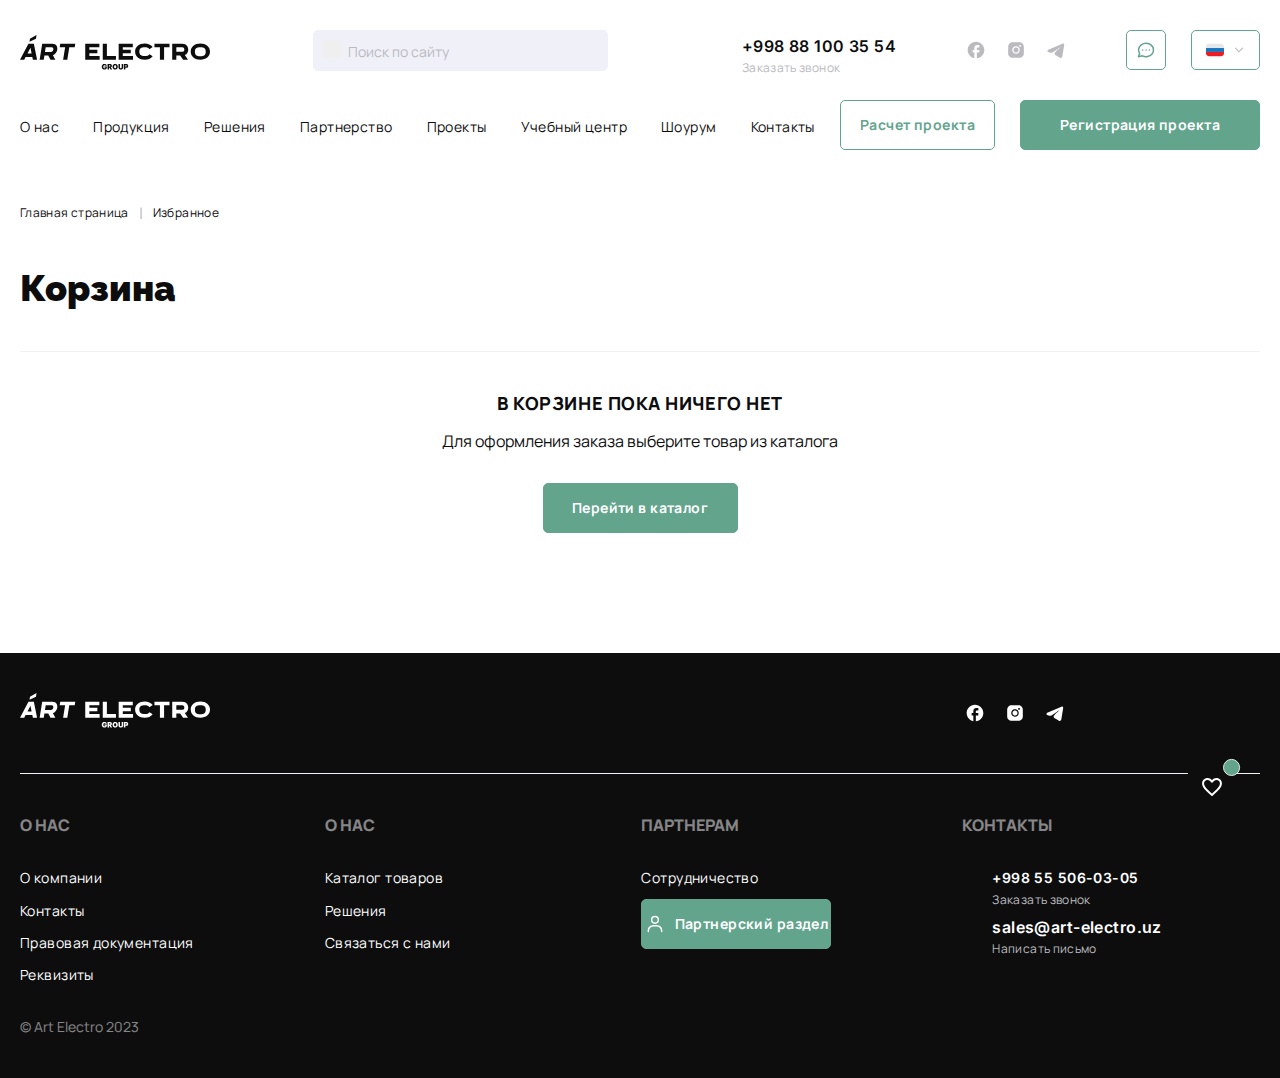
==== cart_clear.html @ 19723300 "build clear page" ====
<!DOCTYPE html>
<!-- saved from url=(0037)https://art-electro.uz/#home_category -->
<html lang="ru" class="bx-core bx-win bx-no-touch bx-no-retina bx-chrome"><head><meta http-equiv="Content-Type" content="text/html; charset=UTF-8">
	<meta name="description" content="Art Electro группа компаний основана в 2006 году специализирующихся на инженерной автоматизации и диспетчеризации коммерческих зданий и сооружений (BAS/BMS), а также оказывающих услуги в области поставки оборудования для умного дома +998 88 100 35 54 sales@art-electro.uz">
	<meta name="viewport" content="width=device-width, initial-scale=1.0, shrink-to-fit=no">
	<meta http-equiv="X-UA-Compatible" content="IE=edge">
	<link href="./page/intranet-common.min.css" type="text/css" rel="stylesheet">
	<link href="./page/page_2e0e6d9b449cc4a56c8468635d00d5cd_v1.css" type="text/css" rel="stylesheet">
	<link href="./page/template_6adb992133c23f56db26cefacac2a886_v1.css" type="text/css" data-template-style="true" rel="stylesheet">
	<script type="text/javascript" src="./page/protobuf.min.js"></script>
	<script type="text/javascript" src="./page/model.min.js"></script>
	<script type="text/javascript" src="./page/core_promise.min.js"></script>
	<script type="text/javascript" src="./page/rest.client.min.js"></script>
	<script type="text/javascript" src="./page/pull.client.min.js"></script>
	<link rel="stylesheet" href="./page/style.css">
	<link rel="stylesheet" href="./page/solutions_page.css">
	<link rel="stylesheet" href="./page/architects.css">
	<link rel="stylesheet" href="./css/nouislider.css">
	<link rel="stylesheet" href="./css/style.css">
	<title>Автоматизация и диспетчеризация инженерных систем в Ташкенте </title>
	<meta name="description" content="Art Electro группа компаний основана в 2006 году специализирующихся на инженерной автоматизации и диспетчеризации коммерческих зданий и сооружений (BAS/BMS), а также оказывающих услуги в области поставки оборудования для умного дома +998 88 100 35 54 sales@art-electro.uz">
	<script src="./page/jquery-1.12.4.min.js"></script>
	</head>
	<body>
		<div class="mu_content">
			<header class="header">
				<div class="container">
					<div class="header_top flex">
						<div class="header_logo">
							<a href="https://art-electro.uz/">
							<img width="190" alt="logo.png" src="./page/Logo.svg" height="35" title="logo.png">                    </a>
						</div>
						<div class="header_search">
							<div class="search-form">
								<form action="https://art-electro.uz/search/index.php">
									<input type="text" name="q" value="" size="15" placeholder="Поиск по сайту"><input name="s" type="submit" value="">
								</form>
							</div>
						</div>
						<div class="header_info flex">
							<div class="phone_block">
								<a href="tel:+998 88 100 35 54">+998 88 100 35 54</a>
								<div class="openpopup" data-id="consult">Заказать звонок</div>
							</div>
							<div class="social flex">
								<a href="https://www.facebook.com/profile.php?id=100086278223429&amp;mibextid=LQQJ4d" target="_blank">
									<svg xmlns="http://www.w3.org/2000/svg" width="20" height="20" viewBox="0 0 20 20" fill="none"><path d="M18.3333 9.99984C18.3333 5.39984 14.6 1.6665 9.99996 1.6665C5.39996 1.6665 1.66663 5.39984 1.66663 9.99984C1.66663 14.0332 4.53329 17.3915 8.33329 18.1665V12.4998H6.66663V9.99984H8.33329V7.9165C8.33329 6.30817 9.64163 4.99984 11.25 4.99984H13.3333V7.49984H11.6666C11.2083 7.49984 10.8333 7.87484 10.8333 8.33317V9.99984H13.3333V12.4998H10.8333V18.2915C15.0416 17.8748 18.3333 14.3248 18.3333 9.99984Z" fill="#BABABF"></path></svg>
								</a>
								<a href="https://instagram.com/artelectrogroup?igshid=MzRlODBiNWFlZA==" target="_blank">
									<svg xmlns="http://www.w3.org/2000/svg" width="20" height="20" viewBox="0 0 20 20" fill="none"><path d="M12.5 10C12.5 10.4945 12.3534 10.9778 12.0787 11.3889C11.804 11.8 11.4135 12.1205 10.9567 12.3097C10.4999 12.4989 9.99723 12.5484 9.51227 12.452C9.02732 12.3555 8.58186 12.1174 8.23223 11.7678C7.8826 11.4181 7.6445 10.9727 7.54804 10.4877C7.45157 10.0028 7.50108 9.50011 7.6903 9.04329C7.87952 8.58648 8.19995 8.19603 8.61107 7.92133C9.0222 7.64662 9.50555 7.5 10 7.5C10.6624 7.50206 11.2971 7.76611 11.7655 8.23451C12.2339 8.7029 12.4979 9.33759 12.5 10V10ZM17.8125 6.5625V13.4375C17.8125 14.5978 17.3516 15.7106 16.5311 16.5311C15.7106 17.3516 14.5978 17.8125 13.4375 17.8125H6.5625C5.40218 17.8125 4.28938 17.3516 3.46891 16.5311C2.64844 15.7106 2.1875 14.5978 2.1875 13.4375V6.5625C2.1875 5.40218 2.64844 4.28938 3.46891 3.46891C4.28938 2.64844 5.40218 2.1875 6.5625 2.1875H13.4375C14.5978 2.1875 15.7106 2.64844 16.5311 3.46891C17.3516 4.28938 17.8125 5.40218 17.8125 6.5625V6.5625ZM13.75 10C13.75 9.25832 13.5301 8.5333 13.118 7.91661C12.706 7.29993 12.1203 6.81928 11.4351 6.53545C10.7498 6.25162 9.99584 6.17736 9.26841 6.32206C8.54098 6.46675 7.8728 6.8239 7.34835 7.34835C6.8239 7.8728 6.46675 8.54098 6.32206 9.26841C6.17736 9.99584 6.25162 10.7498 6.53545 11.4351C6.81928 12.1203 7.29993 12.706 7.91661 13.118C8.5333 13.5301 9.25832 13.75 10 13.75C10.9946 13.75 11.9484 13.3549 12.6517 12.6517C13.3549 11.9484 13.75 10.9946 13.75 10ZM15 5.9375C15 5.75208 14.945 5.57082 14.842 5.41665C14.739 5.26248 14.5926 5.14232 14.4213 5.07136C14.25 5.00041 14.0615 4.98184 13.8796 5.01801C13.6977 5.05419 13.5307 5.14348 13.3996 5.27459C13.2685 5.4057 13.1792 5.57275 13.143 5.7546C13.1068 5.93646 13.1254 6.12496 13.1964 6.29627C13.2673 6.46757 13.3875 6.61399 13.5417 6.717C13.6958 6.82002 13.8771 6.875 14.0625 6.875C14.3111 6.875 14.5496 6.77623 14.7254 6.60041C14.9012 6.4246 15 6.18614 15 5.9375Z" fill="#BABABF"></path></svg>
								</a>
								<a href="https://t.me/ARTELECTROUZ" target="_blank">
									<svg xmlns="http://www.w3.org/2000/svg" width="20" height="20" viewBox="0 0 20 20" fill="none"><g clip-path="url(#clip0_1100_717)"><path fill-rule="evenodd" clip-rule="evenodd" d="M16.4809 3.69164C16.6868 3.60496 16.9122 3.57507 17.1336 3.60507C17.355 3.63507 17.5643 3.72386 17.7398 3.86221C17.9152 4.00056 18.0504 4.1834 18.1312 4.39171C18.212 4.60001 18.2355 4.82617 18.1992 5.04664L16.3092 16.5108C16.1259 17.6166 14.9125 18.2508 13.8984 17.7C13.05 17.2391 11.79 16.5291 10.6567 15.7883C10.09 15.4175 8.3542 14.23 8.56754 13.385C8.75087 12.6625 11.6675 9.94747 13.3342 8.3333C13.9884 7.69914 13.69 7.3333 12.9175 7.91664C10.9984 9.36497 7.9192 11.5675 6.90087 12.1875C6.00254 12.7341 5.5342 12.8275 4.9742 12.7341C3.95254 12.5641 3.00504 12.3008 2.2317 11.98C1.1867 11.5466 1.23754 10.11 2.23087 9.69164L16.4809 3.69164V3.69164Z" fill="#BABABF"></path></g><defs><clippath id="clip0_1100_717"><rect width="20" height="20" fill="white"></rect></clippath></defs></svg>
								</a>
							</div>
							<div class="header_message">
								<img src="./page/chat.svg" alt="">
								<div class="message_selected">
									<a href="https://art-electro.uz/%D0%9D%D0%B0%D0%BF%D0%B8%D1%81%D0%B0%D1%82%D1%8C" class="item">Написать в чат-бот</a>
									<a href="mailto:sales@art-electro.uz" class="item">Написать на почту</a>
									<a href="https://art-electro.uz/" class="item openpopup" data-id="consult">Отправить запрос</a>
								</div>
							</div>
							<div class="language_block">
								<div class="language_selected flex">
									<img src="./page/ru.svg" alt="" class="flag">                            <div class="arr">
										<img src="./page/lang_arr.svg" alt="">
									</div>
									<div class="language_choice">
										<a href="https://art-electro.uz/" class="item flex">
											<img src="./page/ru.svg" alt="" class="">
											RU
										</a>
										<a href="https://art-electro.uz/uz/" class="item flex">
											<img src="./page/uz.svg" alt="" class="">
											UZ
										</a>
										<a href="https://art-electro.uz/en/" class="item flex">
											<img src="./page/eu.svg" alt="" class="">
											EU
										</a>
									</div>
								</div>
							</div>
							<div class="burger flex">
								<span></span>
								<span></span>
								<span></span>
							</div>
						</div>
					</div>
					<div class="header_bottom flex">
						<nav>
							<ul class="flex">
								<li class="child"><a href="https://art-electro.uz/o-nas/" class="root-item">О нас</a>
									<ul class="sub_manu">
										<li><a href="https://art-electro.uz/o-nas/#xistory">История компании</a></li>
										<li><a href="https://art-electro.uz/documentation/">Реквизиты</a></li>
										<li><a href="https://art-electro.uz/novosti/">Новости</a></li>
										<li><a href="https://art-electro.uz/vakansii/">Карьера</a></li>
									</ul>
								</li>
								<li><a href="https://art-electro.uz/#home_category" class="root-item">Продукция</a></li>
								<li class="child"><a href="https://art-electro.uz/solutions/" class="root-item">Решения</a>
								<ul class="sub_manu">
									<li><a href="https://art-electro.uz/slabye-toki/">Слабые токи</a></li>
									<li><a href="https://art-electro.uz/elektrosnabzhenie/">Электроснабжение</a></li>
									<li><a href="https://art-electro.uz/otoplenie/">Отопление, вентиляция и кондиционирование</a></li>
									<li><a href="https://art-electro.uz/multimedia/">Мультимедиа</a></li>
									<li><a href="https://art-electro.uz/avtomatizatsiya/">Автоматизация</a></li>
									<li class="item-selected"><a href="https://art-electro.uz/">Беспроводные решения</a></li>
								</ul>
							</li>	
							<li class="child"><a href="https://art-electro.uz/partnership/" class="root-item">Партнерство</a>
								<ul class="sub_manu">
									<li><a href="https://art-electro.uz/arkhitektoram-i-dizayneram/">Архитекторам и дизайнерам</a></li>
									<li><a href="https://art-electro.uz/dileram/">Дилерам</a></li>
									<li><a href="https://art-electro.uz/integratoram-i-installyatoram/">Интеграторам и инсталляторам</a></li>
									<li class="item-selected"><a href="https://art-electro.uz/">Личный кабинет</a></li>
									<li><a href="https://art-electro.uz/#open_popup">Отправить запрос</a></li>
								</ul>
							</li>	
							<li class="child"><a href="https://art-electro.uz/obekty-art-electro/" class="root-item">Проекты</a>
								<ul class="sub_manu">
									<li><a href="https://art-electro.uz/obekty-art-electro/">Портфолио</a></li>
								</ul>
							</li>
							<li><a href="https://art-electro.uz/uchebnyy-tsentr/" class="root-item">Учебный центр</a></li>
							<li><a href="https://art-electro.uz/" class="root-item">Шоурум</a></li>
							<li><a href="https://art-electro.uz/kontakty/" class="root-item">Контакты</a></li>
						</ul>
						<div class="menu-clear-left"></div>
					</nav>
					<div class="header_btn_block flex">
						<div class="item">
							<a href="" class="btn nobac btn__width">
								<span>Расчет проекта</span>
							</a>
						</div>
						<div class="item">
							<a href="https://art-electro.uz/" class="btn openpopup" data-id="popup_project">
								<span>Регистрация проекта</span>
							</a>
						</div>
					</div>
				</div>
			</div>
    </header>
		<section class="breadcrumbs">
			<div class="container breadcrumbs__container">
				<div class="breadcrumbs__block">
					<ul class="breadcrumbs__list">
						<li class="breadcrumbs__item">
							<a href="#" class="breadcrumbs__link">Главная страница</a>
						</li>
						<li class="breadcrumbs__item">
							<a href="#" class="breadcrumbs__link">Избранное</a>
						</li>
					</ul>
				</div>
			</div>
		</section>
    <div class="mobile_nav"></div>
		<div class="home_category catalog_subsection" id="home_category">
			<div class="container">
				<div class="catalog_subsection__flex">
					<div class="catalog_subsection__flex_left">
						<h2>Корзина</h2>
					</div>
				</div>
				<div class="home_wrapper home_category__wrapper flex">
					<div class="home_category_row home_category_one flex start">
						<div class="home_category__clear">
							<h3 class="home_category__clear_head">В корзине пока ничего нет</h3>
							<p class="home_category__clear_desc">Для оформления заказа выберите товар из каталога</p>
							<a href="#" class="btn home_category__clear_button">
								<span>Перейти в каталог</span>
							</a>
						</div>
					</div>
				</div>
			</div>
		</div>
		<footer class="footer">
			<div class="container">
				<div class="footer_top flex">
					<a href="https://art-electro.uz/" class="footer_logo">
						<img width="190" alt="footer_logo.png" src="./page/footer_logo.svg" height="35" title="footer_logo.png">					</a>
						<div class="footer_social">
							<div class="social flex">
								<a href="https://www.facebook.com/profile.php?id=100086278223429&amp;mibextid=LQQJ4d" target="_blank">
									<svg xmlns="http://www.w3.org/2000/svg" width="20" height="20" viewBox="0 0 20 20" fill="none"><path d="M18.3333 9.99984C18.3333 5.39984 14.6 1.6665 9.99996 1.6665C5.39996 1.6665 1.66663 5.39984 1.66663 9.99984C1.66663 14.0332 4.53329 17.3915 8.33329 18.1665V12.4998H6.66663V9.99984H8.33329V7.9165C8.33329 6.30817 9.64163 4.99984 11.25 4.99984H13.3333V7.49984H11.6666C11.2083 7.49984 10.8333 7.87484 10.8333 8.33317V9.99984H13.3333V12.4998H10.8333V18.2915C15.0416 17.8748 18.3333 14.3248 18.3333 9.99984Z" fill="#BABABF"></path></svg>
								</a>
								<a href="https://instagram.com/artelectrogroup?igshid=MzRlODBiNWFlZA==" target="_blank">
									<svg xmlns="http://www.w3.org/2000/svg" width="20" height="20" viewBox="0 0 20 20" fill="none"><path d="M12.5 10C12.5 10.4945 12.3534 10.9778 12.0787 11.3889C11.804 11.8 11.4135 12.1205 10.9567 12.3097C10.4999 12.4989 9.99723 12.5484 9.51227 12.452C9.02732 12.3555 8.58186 12.1174 8.23223 11.7678C7.8826 11.4181 7.6445 10.9727 7.54804 10.4877C7.45157 10.0028 7.50108 9.50011 7.6903 9.04329C7.87952 8.58648 8.19995 8.19603 8.61107 7.92133C9.0222 7.64662 9.50555 7.5 10 7.5C10.6624 7.50206 11.2971 7.76611 11.7655 8.23451C12.2339 8.7029 12.4979 9.33759 12.5 10V10ZM17.8125 6.5625V13.4375C17.8125 14.5978 17.3516 15.7106 16.5311 16.5311C15.7106 17.3516 14.5978 17.8125 13.4375 17.8125H6.5625C5.40218 17.8125 4.28938 17.3516 3.46891 16.5311C2.64844 15.7106 2.1875 14.5978 2.1875 13.4375V6.5625C2.1875 5.40218 2.64844 4.28938 3.46891 3.46891C4.28938 2.64844 5.40218 2.1875 6.5625 2.1875H13.4375C14.5978 2.1875 15.7106 2.64844 16.5311 3.46891C17.3516 4.28938 17.8125 5.40218 17.8125 6.5625V6.5625ZM13.75 10C13.75 9.25832 13.5301 8.5333 13.118 7.91661C12.706 7.29993 12.1203 6.81928 11.4351 6.53545C10.7498 6.25162 9.99584 6.17736 9.26841 6.32206C8.54098 6.46675 7.8728 6.8239 7.34835 7.34835C6.8239 7.8728 6.46675 8.54098 6.32206 9.26841C6.17736 9.99584 6.25162 10.7498 6.53545 11.4351C6.81928 12.1203 7.29993 12.706 7.91661 13.118C8.5333 13.5301 9.25832 13.75 10 13.75C10.9946 13.75 11.9484 13.3549 12.6517 12.6517C13.3549 11.9484 13.75 10.9946 13.75 10ZM15 5.9375C15 5.75208 14.945 5.57082 14.842 5.41665C14.739 5.26248 14.5926 5.14232 14.4213 5.07136C14.25 5.00041 14.0615 4.98184 13.8796 5.01801C13.6977 5.05419 13.5307 5.14348 13.3996 5.27459C13.2685 5.4057 13.1792 5.57275 13.143 5.7546C13.1068 5.93646 13.1254 6.12496 13.1964 6.29627C13.2673 6.46757 13.3875 6.61399 13.5417 6.717C13.6958 6.82002 13.8771 6.875 14.0625 6.875C14.3111 6.875 14.5496 6.77623 14.7254 6.60041C14.9012 6.4246 15 6.18614 15 5.9375Z" fill="#BABABF"></path></svg>
								</a>
								<a href="https://t.me/ARTELECTROUZ" target="_blank">
									<svg xmlns="http://www.w3.org/2000/svg" width="20" height="20" viewBox="0 0 20 20" fill="none"><g clip-path="url(#clip0_1100_717)"><path fill-rule="evenodd" clip-rule="evenodd" d="M16.4809 3.69164C16.6868 3.60496 16.9122 3.57507 17.1336 3.60507C17.355 3.63507 17.5643 3.72386 17.7398 3.86221C17.9152 4.00056 18.0504 4.1834 18.1312 4.39171C18.212 4.60001 18.2355 4.82617 18.1992 5.04664L16.3092 16.5108C16.1259 17.6166 14.9125 18.2508 13.8984 17.7C13.05 17.2391 11.79 16.5291 10.6567 15.7883C10.09 15.4175 8.3542 14.23 8.56754 13.385C8.75087 12.6625 11.6675 9.94747 13.3342 8.3333C13.9884 7.69914 13.69 7.3333 12.9175 7.91664C10.9984 9.36497 7.9192 11.5675 6.90087 12.1875C6.00254 12.7341 5.5342 12.8275 4.9742 12.7341C3.95254 12.5641 3.00504 12.3008 2.2317 11.98C1.1867 11.5466 1.23754 10.11 2.23087 9.69164L16.4809 3.69164V3.69164Z" fill="#BABABF"></path></g><defs><clippath id="clip0_1100_717"><rect width="20" height="20" fill="white"></rect></clippath></defs></svg>
								</a>
							</div>
						</div>  
					</div>
					<div class="footer_middle flex">
						<div class="item nav">
							<div class="nav_title">О нас</div>
							<ul class="flex">
								<li>
									<a href="https://art-electro.uz/o-nas">О компании</a>
								</li>
								<li>
									<a href="https://art-electro.uz/kontakty/">Контакты</a>
								</li>
								<li>
									<a href="https://art-electro.uz/documentation/">Правовая документация</a>
								</li>
								<li>
									<a href="https://art-electro.uz/#">Реквизиты</a>
								</li>
							</ul>
						</div>
						<div class="item nav">
							<div class="nav_title">О нас</div>
							<ul class="flex">
								<li>
									<a href="https://art-electro.uz/produktsiya/">Каталог товаров</a>
								</li>
								<li>
									<a href="https://art-electro.uz/#solutions">Решения</a>
								</li>
								<li>
									<a href="https://art-electro.uz/#open_popup">Связаться с нами</a>
								</li>
							</ul>
						</div>
						<div class="item part">
							<div class="nav_title">Партнерам</div>
							<ul class="flex">
								<li>
									<a href="https://art-electro.uz/#partnership">Сотрудничество</a>
								</li>
							</ul>
							<a href="https://art-electro.uz/arkhitektoram-i-dizayneram/" class="btn">
								<svg xmlns="http://www.w3.org/2000/svg" width="20" height="20" viewBox="0 0 20 20" fill="none">
									<path d="M3.33337 17.4998V16.6665C3.33337 13.9051 5.57195 11.6665 8.33337 11.6665H11.6667C14.4281 11.6665 16.6667 13.9051 16.6667 16.6665V17.4998" stroke="#fff" stroke-width="1.5" stroke-linecap="round"></path>
									<path d="M10.0001 9.16667C8.15913 9.16667 6.66675 7.67428 6.66675 5.83333C6.66675 3.99238 8.15913 2.5 10.0001 2.5C11.841 2.5 13.3334 3.99238 13.3334 5.83333C13.3334 7.67428 11.841 9.16667 10.0001 9.16667Z" stroke="#fff" stroke-width="1.5" stroke-linecap="round"></path>
								</svg>
								<span>Партнерский раздел</span>
							</a>
						</div>
						<div class="item info">
							<div class="nav_title">Контакты</div>
							<div class="phone_block">
								<a href="tel:+998 55 506-03-05">+998 55 506-03-05</a>
								<div class="openpopup">Заказать звонок</div>
							</div>
							<div class="phone_block mail">
								<a href="mailto:sales@art-electro.uz">sales@art-electro.uz</a>
								<div class="openpopup">Написать письмо</div>
							</div>
						</div>
					</div>
				<div class="copuring">© Art Electro 2023</div>
			</div>
		</footer>
		<div class="overlay"></div>
		<div class="b24-widget-button-wrapper b24-widget-button-position-bottom-right b24-widget-button-visible">
			<div class="b24-widget-button-inner-container">
				<div class="b24-widget-button-block">
					<div class="b24-widget-button-pulse b24-widget-button-pulse-animate"></div>
					<div class="b24-widget-button-notification"></div>
					<div class="b24-widget-button-inner-block">
						<div class="b24-widget-button-icon-container">
							<a href="#" class="b24-widget-button-inner-item b24-widget-button-icon-animation">
								<svg width="28" height="28" viewBox="0 0 28 28" fill="none" xmlns="http://www.w3.org/2000/svg">
									<path d="M14.1154 21.6417L13.9987 21.7583L13.8704 21.6417C8.3287 16.6133 4.66536 13.2883 4.66536 9.91667C4.66536 7.58333 6.41536 5.83333 8.7487 5.83333C10.5454 5.83333 12.2954 7 12.9137 8.58667H15.0837C15.702 7 17.452 5.83333 19.2487 5.83333C21.582 5.83333 23.332 7.58333 23.332 9.91667C23.332 13.2883 19.6687 16.6133 14.1154 21.6417ZM19.2487 3.5C17.2187 3.5 15.2704 4.445 13.9987 5.92667C12.727 4.445 10.7787 3.5 8.7487 3.5C5.15536 3.5 2.33203 6.31167 2.33203 9.91667C2.33203 14.315 6.2987 17.92 12.307 23.3683L13.9987 24.9083L15.6904 23.3683C21.6987 17.92 25.6654 14.315 25.6654 9.91667C25.6654 6.31167 22.842 3.5 19.2487 3.5Z" fill="white"/>
								</svg>
							</a>
						</div>
					</div>
				</div>
			</div>
		</div>
		<div class="popup" id="consult">
			<div class="popup_content">
				<div class="close">
					<svg xmlns="http://www.w3.org/2000/svg" width="16" height="16" viewBox="0 0 16 16" fill="none"><path d="M1.93341 15.5834L0.416748 14.0667L6.48342 8.00008L0.416748 1.93341L1.93341 0.416748L8.00008 6.48342L14.0667 0.416748L15.5834 1.93341L9.51675 8.00008L15.5834 14.0667L14.0667 15.5834L8.00008 9.51675L1.93341 15.5834Z" fill="#BABABF"></path></svg>
				</div>
				<div class="popup_title">Оставьте запрос на консультацию</div>
				<form class="bottom_form ajax_form" action="https://art-electro.uz/" method="POST">
					<input type="text" name="user_name" class="required" value="" placeholder="*Имя" required="">
					<input type="text" name="user_phone" class="required" value="" placeholder="*Телефон" required="">
					<input type="text" name="user_email" class="required" value="" placeholder="*E-mail" required="">
					<input type="submit" name="submit" value="Отправить запрос" class="btn">
					<div class="agreement">
						Нажимая на кнопку, я даю свое согласие на обработку персональных данных и принимаю условия соглашения	</div>
					<input type="hidden" name="PARAMS_HASH" value="cf99f63dd39847aa5c775a28707c7570">
					<input type="hidden" name="sessid" id="sessid" value="33feb2c7a6df097b59ec3d0eb830c025">
				</form>
				<div class="mfeedback"></div>
			</div>  
		</div>
		<div class="popup" id="popup_project">
			<div class="popup_content">
				<div class="close">
					<svg xmlns="http://www.w3.org/2000/svg" width="16" height="16" viewBox="0 0 16 16" fill="none"><path d="M1.93341 15.5834L0.416748 14.0667L6.48342 8.00008L0.416748 1.93341L1.93341 0.416748L8.00008 6.48342L14.0667 0.416748L15.5834 1.93341L9.51675 8.00008L15.5834 14.0667L14.0667 15.5834L8.00008 9.51675L1.93341 15.5834Z" fill="#BABABF"></path></svg>
				</div>
				<div class="popup_title">Регистрация проекта</div>
				<form class="bottom_form ajax_form" action="https://art-electro.uz/" method="POST">
					<input type="text" name="user_name" class="required" value="" placeholder="*Имя" required="">
					<input type="text" name="user_phone" class="required" value="" placeholder="*Телефон" required="">
					<input type="text" name="user_email" class="required" value="" placeholder="*E-mail" required="">
					<input type="text" name="obj_name" value="" placeholder="Название объекта">
					<input type="text" name="obj_adr" value="" placeholder="Адрес объекта">
					<input type="submit" name="submit" value="Отправить запрос" class="btn">
					<div class="agreement">
						Нажимая на кнопку, я даю свое согласие на обработку персональных данных и принимаю условия соглашения	</div>
					<input type="hidden" name="PARAMS_HASH" value="8ea554a5d681aef7066b6f458db0b1af">
					<input type="hidden" name="sessid" id="sessid_1" value="33feb2c7a6df097b59ec3d0eb830c025">
				</form>
				<div class="mfeedback"></div>
			</div>  
		</div>
		<div class="popup" id="obuchenie">
			<div class="popup_content">
				<div class="close">
					<svg xmlns="http://www.w3.org/2000/svg" width="16" height="16" viewBox="0 0 16 16" fill="none"><path d="M1.93341 15.5834L0.416748 14.0667L6.48342 8.00008L0.416748 1.93341L1.93341 0.416748L8.00008 6.48342L14.0667 0.416748L15.5834 1.93341L9.51675 8.00008L15.5834 14.0667L14.0667 15.5834L8.00008 9.51675L1.93341 15.5834Z" fill="#BABABF"></path></svg>
				</div>
				<div class="popup_title">Оставьте запрос на обучение</div>
				<form class="bottom_form ajax_form" action="https://art-electro.uz/" method="POST">
					<input type="text" name="user_name" class="required" value="" placeholder="*Имя" required="">
					<input type="text" name="user_phone" class="required" value="" placeholder="*Телефон" required="">
					<input type="text" name="user_email" class="required" value="" placeholder="*E-mail" required="">
					<input type="submit" name="submit" value="Отправить запрос" class="btn">
					<div class="agreement">
						Нажимая на кнопку, я даю свое согласие на обработку персональных данных и принимаю условия соглашения	</div>
					<input type="hidden" name="PARAMS_HASH" value="cf99f63dd39847aa5c775a28707c7570">
					<input type="hidden" name="sessid" id="sessid_2" value="33feb2c7a6df097b59ec3d0eb830c025">
				</form>
				<div class="mfeedback"></div>
			</div>  
		</div>
		<div class="popup" id="jobs">
			<div class="popup_content">
				<div class="close">
					<svg xmlns="http://www.w3.org/2000/svg" width="16" height="16" viewBox="0 0 16 16" fill="none"><path d="M1.93341 15.5834L0.416748 14.0667L6.48342 8.00008L0.416748 1.93341L1.93341 0.416748L8.00008 6.48342L14.0667 0.416748L15.5834 1.93341L9.51675 8.00008L15.5834 14.0667L14.0667 15.5834L8.00008 9.51675L1.93341 15.5834Z" fill="#BABABF"></path></svg>
				</div>
				<div class="popup_title">Оставьте заявку на вакансию</div>
				<form class="bottom_form ajax_form" action="https://art-electro.uz/" method="POST">
					<input type="text" name="user_name" class="required" value="" placeholder="*Имя" required="">
					<input type="text" name="user_phone" class="required" value="" placeholder="*Телефон" required="">
					<input type="text" name="user_email" class="required" value="" placeholder="*E-mail" required="">
					<input type="text" name="user_resume" value="" placeholder="Ссылка на резюме">
					<input type="submit" name="submit" value="Отправить запрос" class="btn">
					<div class="agreement">
						Нажимая на кнопку, я даю свое согласие на обработку персональных данных и принимаю условия соглашения	</div>
					<input type="hidden" name="PARAMS_HASH" value="f626080c93010888c29d6c42eca8f3c7">
					<input type="hidden" name="sessid" id="sessid_3" value="33feb2c7a6df097b59ec3d0eb830c025">
				</form>
					<div class="mfeedback"></div>
				</div>  
			</div>
		<div class="popup news_popup" id="news_popup"><div class="popup_content"></div></div>
		<div class="popup" id="trank">
			<div class="popup_content">
				<div class="close">
					<svg xmlns="http://www.w3.org/2000/svg" width="16" height="16" viewBox="0 0 16 16" fill="none"><path d="M1.93341 15.5834L0.416748 14.0667L6.48342 8.00008L0.416748 1.93341L1.93341 0.416748L8.00008 6.48342L14.0667 0.416748L15.5834 1.93341L9.51675 8.00008L15.5834 14.0667L14.0667 15.5834L8.00008 9.51675L1.93341 15.5834Z" fill="#BABABF"></path></svg>
				</div>
				<div class="popup_title">
					Спасибо.
				</div>
				<p class="smale">Ваше сообщение отправлено.</p>
			</div>  
		</div>
		<link rel="stylesheet" href="./page/swiper-bundle.min.css">
		<script src="./page/jquery.inputmask.min.js"></script>
		<script src="./page/swiper-bundle.min.js"></script>
		<script src="./page/main.js"></script>
		<script src="./js/nouislider.js"></script>
		<script src="./js/main.js"></script>
		<script>//$('input[name*="user_phone"]').inputmask("+7 (999) 999-99-99");</script>
	</div>
</body>
</html>
---- page/intranet-common.min.css ----
.webform{font:normal normal normal 12px/normal Verdana,sans-serif}.webform-corners-top,.webform-corners-bottom{position:relative;overflow:hidden;height:4px}.webform-left-corner,.webform-right-corner{position:relative;overflow:hidden;width:4px;height:16px}.webform-right-corner{position:absolute;top:-4px;right:0}.webform-corners-bottom .webform-left-corner,.webform-corners-bottom .webform-right-corner{margin-top:-8px}.webform-content{padding:7px 20px 15px 16px}.webform-main-fields{margin-bottom:var(--ui-space-stack-md,3px);background-color:#f8f3da;border-radius:var(--ui-border-radius-sm,1px)}.webform-main-fields .webform-content .webform-content{padding:5px 10px;border-right:1px solid #e5e1c5}.webform-additional-fields{background-color:#eee;border-radius:var(--ui-border-radius-sm,1px);margin-bottom:var(--ui-space-stack-md)}.webform-additional-fields-content{margin:15px 0 0}.webform-additional-fields .webform-content .webform-content{padding:7px 10px;border-right:1px solid #dfdfdf}.webform-main-block{background-color:#f8f6e4;border-radius:var(--ui-border-radius-sm)}.webform-main-block .webform-content{padding:14px 20px 11px 15px;border-radius:var(--ui-border-radius-sm)}.webform-main-content{overflow:hidden}.webform-main-title{float:left;margin-right:.5em;color:#4c431f;white-space:nowrap}.webform-main-text{overflow:hidden;color:#000}.webform-main-block-topless .webform-corners-top,.webform-main-block-bottomless .webform-corners-bottom{display:none}.webform-additional-block{background-color:#f3f3f3;border-radius:var(--ui-border-radius-sm)}.webform-additional-block .webform-content{padding:11px 20px 7px 16px}.webform-additional-content{overflow:hidden}.webform-additional-title{float:left;margin-right:.5em;color:#4c431f;white-space:nowrap}.webform-additional-text{overflow:hidden;color:#000}.webform-additional-block-topless .webform-corners-top,.webform-additional-block-bottomless .webform-corners-bottom{display:none}.webform-warning-block{background-color:#ffe168}.webform-warning-block .webform-content{padding:11px 20px 11px 16px;border-right:1px solid #ebd165;border-left:1px solid #ebd165;}

.webform-warning-block .webform-corners-top { background: scroll transparent url(/bitrix/js/main/core/images/controls-sprite.png?1) repeat-x 0 -172px; } 
.webform-warning-block .webform-corners-bottom { background: scroll transparent url(/bitrix/js/main/core/images/controls-sprite.png?1) repeat-x 0 -169px; } 
.webform-warning-block .webform-left-corner,
.webform-warning-block .webform-right-corner { background: scroll transparent url(/bitrix/js/main/core/images/controls-sprite.png?1) no-repeat -10px -34px; } .webform-warning-content{overflow:hidden}.webform-warning-title{float:left;margin-right:.5em;color:#4c431f;white-space:nowrap}.webform-warning-text{overflow:hidden;color:#000}.webform-warning-block-topless .webform-corners-top,.webform-warning-block-bottomless .webform-corners-bottom{display:none}.webform-warning-block-topless .webform-content{border-top:1px solid #ebd165}.webform-warning-block-bottomless .webform-content{border-bottom:1px solid #ebd165}.webform-error-block{margin-bottom:17px;background-color:#ffebeb}.webform-error-block .webform-content{padding:6px 18px 6px 10px;border-right:1px solid #ffa7a7;border-left:1px solid #ffa7a7;color:#d10000;}

.webform-error-block .webform-corners-top { background: scroll transparent url(/bitrix/js/main/core/images/controls-sprite.png?1) repeat-x 0 -152px; } 
.webform-error-block .webform-corners-bottom { background: scroll transparent url(/bitrix/js/main/core/images/controls-sprite.png?1) repeat-x 0 -149px; } 
.webform-error-block .webform-left-corner,
.webform-error-block .webform-right-corner { background: scroll transparent url(/bitrix/js/main/core/images/controls-sprite.png?1) no-repeat -15px -34px !important; } .webform-error-block-topless .webform-corners-top,.webform-error-block-bottomless .webform-corners-bottom{display:none}.webform-error-block-topless .webform-content{border-top:1px solid #ffa7a7}.webform-error-block-bottomless .webform-content{border-bottom:1px solid #ffa7a7}.webform-error-list{margin:0;padding:.3em 0 .3em 2em}.webform-error-list li{margin:0;padding:0}.webform-additional-select-block{background-color:#fff !important}.webform-additional-select-block .webform-content{padding:5px !important;border-right:1px solid #dedede;border-left:1px solid #dedede;}

.webform-additional-select-block .webform-corners-top { background: scroll transparent url(/bitrix/js/main/core/images/controls-sprite.png?1) repeat-x 0 -156px; } 
.webform-additional-select-block .webform-corners-bottom { background: scroll transparent url(/bitrix/js/main/core/images/controls-sprite.png?1) repeat-x 0 -153px; } 
.webform-additional-select-block .webform-left-corner,
.webform-additional-select-block .webform-right-corner { background: scroll transparent url(/bitrix/js/main/core/images/controls-sprite.png?1) no-repeat -10px 0 !important; } .webform-additional-select-block-topless .webform-corners-top,.webform-additional-select-block-bottomless .webform-corners-bottom{display:none}.webform-additional-select-block-topless .webform-content{border-top:1px solid #dedede}.webform-additional-select-block-bottomless .webform-content{border-bottom:1px solid #dedede}.webform-row{margin:0 0 11px}.webform-field{margin:0;color:#171717}.webform-field-label{margin:0 0 2px 4px;color:#7a7869}.webform-field-textbox{border:0;background-color:#fff;border-radius:var(--ui-field-border-radius)}.webform-field-textbox-double{border:1px solid #f9f7e8;background-color:#fff}.webform-field-textbox-inner{padding:3px 6px 4px;border:1px solid #d9d9d9}span.webform-field-textbox,span.webform-field-textbox-double,span.webform-field-textbox-inner{display:inline-block}.webform-field-textbox input,.webform-field-textbox-double input{margin:0;padding:0;border:0;background-color:#fff;color:#000;font:normal normal normal 13px/normal var(--ui-font-family-primary,var(--ui-font-family-helvetica))}.webform-field-textbox input[type="text"],.webform-field-textbox-double input[type="text"]{outline:0}.webform-field-textbox input.inactive,.webform-field-textbox-double input.inactive{color:#999}.webform-field-textbox-clearable{position:relative}.webform-field-textbox-clearable .webform-field-textbox-inner{padding-right:20px}.webform-field-textbox-clear{position:absolute;top:0;right:0;display:block;width:20px;height:24px;outline:0;	background: url(/bitrix/js/main/core/images/controls-sprite.png?1) no-repeat -17px 10px; cursor:pointer}.webform-field-textbox-empty .webform-field-textbox-clear{display:none;cursor:default}.webform-field-combobox{display:inline-block;border:1px solid #f9f7e8;background-color:#fff;white-space:nowrap}.webform-field-combobox-inner{padding:5px 0 5px 8px;border:1px solid #d9d9d9}.webform-additional-fields .webform-field-combobox{border:1px solid #f6f6f6}.webform-field-combobox input{padding:0;width:238px;border:0;background-color:#fff;color:#000;vertical-align:top}.webform-field-combobox input[type="text"]{outline:0}.webform-field-combobox-arrow{display:inline-block;width:25px;outline:0;	background: url(/bitrix/js/main/core/images/controls-sprite.png?1) no-repeat -15px -14px; vertical-align:top;text-decoration:none !important}.webform-field-combobox input,.webform-field-combobox-arrow{font:normal normal normal 15px/normal var(--ui-font-family-primary,var(--ui-font-family-helvetica))}.webform-field-combobox-disabled .webform-field-combobox-arrow{display:none}.webform-field-combobox-disabled input{color:#999}.webform-field-date{display:inline-block;padding:3px 6px 4px;border:1px solid #d9d9d9;background-color:#fff;vertical-align:top}.webform-field-date input{padding:0;width:140px;border:0;background-color:#fff;color:#191919;vertical-align:top;font:normal normal normal 13px/normal var(--ui-font-family-primary,var(--ui-font-family-helvetica))}.webform-field-date input[type="text"]{outline:0}.webform-field-textarea{border:1px solid #f9f7e8;background-color:#fff}.webform-field-textarea-inner{padding:8px;border:1px solid #d9d9d9}.webform-additional-fields .webform-field-textarea{border:1px solid #f6f6f6}.webform-field-textarea textarea{padding:0;width:99%;height:100px;outline:0;border:0;background-color:#fff;color:#000;font:normal normal normal 14px/normal var(--ui-font-family-primary,var(--ui-font-family-helvetica));resize:none}.webform-field-textarea textarea.inactive{color:#999}.webform-field-checkbox-options .webform-field-checkbox-option{margin:0;height:19px}.webform-field-checkbox-option input,.webform-field-checkbox-option label{vertical-align:middle}.webform-field-checkbox-option input{margin:0;padding:0;width:14px}.webform-field-checkbox-option label{margin:0 0 0 5px}.webform-field-checkbox-option-disabled label{color:#a9a792}.webform-field-upload-list{margin:0 0 11px 2.8em;padding:0}.webform-field-upload-list a.upload-file-name{margin:0 0 0 -4px;color:#0069c4;text-decoration:underline;white-space:normal;word-wrap:break-word}.webform-field-upload-list a.upload-file-name:hover{color:#1c91e7}.webform-field-upload-list li{margin:0 0 3px -5px;color:#888;white-space:nowrap}.webform-field-upload-list li.uploading{color:#bbb}.webform-field-upload-list li.uploading a.upload-file-name{opacity:.5;cursor:default}.webform-field-upload-list a.delete-file{display:inline-block;margin:0 0 0 6px;width:15px;height:16px;outline:0;	background: url(/bitrix/js/main/core/images/controls-sprite.png?1) no-repeat 0 -280px; vertical-align:top}.webform-field-upload-list a.delete-file:hover{background:url(/bitrix/js/main/core/images/controls-sprite.png?1) no-repeat -17px -280px}.webform-field-upload-list i{display:none;margin:0 0 0 8px;width:15px;height:15px;	background: url(/bitrix/js/main/core/images/popup/upload-waiting.gif) no-repeat 0 2px; vertical-align: top;}.webform-field-upload-list li.uploading i{display:inline-block}.webform-field-upload-list:empty{margin:0;padding:0}.webform-field-upload{overflow:hidden;width:250px;height:27px}.webform-field-upload:hover .webform-button,.webform-field-upload:hover .webform-button-text{color:#535c69;cursor:pointer !important}.webform-field-upload input{margin-top:-50px;margin-left:-410px;height:100px;font-size:150px;opacity:0}.webform-field-action-link,.webform-field-action-link:link,.webform-field-action-link:visited,.webform-field-action-link:hover,.webform-field-action-link:active{display:inline-block;outline:0;border-bottom:1px dashed #938f79;color:#757361;text-decoration:none;font-size:13px;cursor:pointer}.webform-field-action-link.selected{padding-bottom:1px;border:0;color:#2f2e27 !important;cursor:default}.webform-field-additional-link{outline:0;text-decoration:none;cursor:pointer}.webform-field-additional-link i{display:inline-block;width:15px;height:15px;	background: url(/bitrix/js/main/core/images/controls-sprite.png?1) no-repeat 0 -177px; vertical-align:middle;}

.webform-field-additional-link.selected i { background: url(/bitrix/js/main/core/images/controls-sprite.png?1) no-repeat 0 -193px; } .webform-field-additional-link span{margin:0 0 0 5px;border-bottom:1px dashed #4d4d4d;color:#171717;vertical-align:middle;-moz-user-select:-moz-none;-khtml-user-select:none;-webkit-user-select:none;user-select:none}.webform-buttons{margin:15px 0 0;text-align:center}.webform-button,.webform-small-button,.webform-button-upload{display:inline-block;margin:0 16px 0 0;padding:0 18px;height:47px;outline:0;border:0;border-radius:var(--webform-button-border-radius,var(--ui-border-radius-2xs,2px));background:#ecedef;box-shadow:0 0 0 1px #c6cdd3 inset;color:#7a818a;vertical-align:middle;text-decoration:none;text-transform:uppercase;text-shadow:none;white-space:nowrap;font:normal 12px/47px var(--ui-font-family-secondary,var(--ui-font-family-open-sans));font-weight:var(--ui-font-weight-bold,700);cursor:pointer;transition:background-color .2s linear,color .2s linear;-webkit-font-smoothing:antialiased}.webform-button:link,.webform-button:visited,.webform-small-button:link,.webform-small-button:visited,.webform-button-upload:link,.webform-button-upload:visited{color:#7a818a}.webform-small-button,.webform-button.webform-button-upload,.webform-small-button.webform-button-upload,.webform-field-upload{box-sizing:border-box;margin:0 12px 0 0;height:39px;line-height:39px}.webform-button-text,.webform-small-button-text,.webform-button-upload .webform-button-text{display:inline;padding:0;height:auto;border:0;background:none !important;color:#7a818a;text-transform:uppercase;text-shadow:none !important;font-size:12px;font-family:var(--ui-font-family-secondary,var(--ui-font-family-open-sans));font-weight:var(--ui-font-weight-bold,700);line-height:47px;transition:color .25s linear}.webform-small-button-icon{position:relative;display:inline-block;height:20px;outline:0;border:0;background:0;vertical-align:top;text-decoration:none !important;line-height:39px;cursor:pointer}.webform-small-button:active .webform-button-icon,.webform-small-button:active .webform-small-button-icon,.webform-small-button:hover .webform-button-icon,.webform-small-button:hover .webform-small-button-icon{opacity:1}.webform-small-button:active .webform-button-icon,.webform-small-button:active .webform-small-button-icon{opacity:1 !important}.webform-small-button.webform-small-button-plus .webform-small-button-icon,.webform-small-button.webform-small-button-disk .webform-small-button-icon,.webform-small-button.webform-small-button-check-round .webform-small-button-icon,.webform-small-button.webform-small-button-dropdown .webform-small-button-icon{margin:-2px -5px 0 5px;width:12px;height:8px;background-repeat:no-repeat;vertical-align:middle;transition:background-image .25s linear}.webform-small-button.webform-small-button-dropdown .webform-small-button-icon{margin:-2px 0 0}.webform-small-button.webform-small-button-dropdown .webform-small-button-text+.webform-small-button-icon{margin:-2px -5px 0 5px}.webform-small-button.webform-small-button-plus .webform-small-button-icon{margin-left:7px;height:12px}.webform-small-button.webform-small-button-disk .webform-small-button-icon{margin:-2px 11px 0 0;width:17px;height:12px}.webform-small-button.webform-small-button-check-round .webform-small-button-icon{margin:-2px 7px 0 -3px;width:16px;height:15px;}

.webform-small-button.webform-small-button-check-round .webform-small-button-icon { background-image: url('data:image/svg+xml;charset=US-ASCII,%3Csvg%20xmlns%3D%22http%3A//www.w3.org/2000/svg%22%20width%3D%2216%22%20height%3D%2215%22%20viewBox%3D%220%200%2016%2015%22%3E%0A%09%3Cpolygon%20id%3D%22a%22%20points%3D%2214.148%2014%200%2014%200%200%2014.148%200%2014.148%2014%2014.148%200%200%200%200%2014%2014.148%2014%22/%3E%0A%09%3Cg%20transform%3D%22translate%281%29%22%3E%0A%20%09%09%3Cpath%20fill%3D%22%23535C68%22%20d%3D%22M4.8638%2C5.0571%20L3.5148%2C6.4031%20L6.9648%2C9.8551%20L8.3138%2C8.5101%20L14.1478%2C2.6891%20L12.8028%2C1.3431%20L6.9688%2C7.1631%20L4.8638%2C5.0571%20Z%20M12.0678%2C7.2841%20C11.9178%2C9.9641%209.7178%2C12.0971%206.9998%2C12.0971%20C4.1848%2C12.0971%201.9038%2C9.8151%201.9038%2C7.0001%20C1.9038%2C4.1851%204.1848%2C1.9031%206.9998%2C1.9031%20C7.6458%2C1.9031%208.2568%2C2.0361%208.8248%2C2.2551%20L10.2658%2C0.8111%20C9.2908%2C0.2951%208.1798%2C0.0001%206.9998%2C0.0001%20C3.1338%2C0.0001%20-0.0002%2C3.1341%20-0.0002%2C7.0001%20C-0.0002%2C10.8661%203.1338%2C14.0001%206.9998%2C14.0001%20C10.8658%2C14.0001%2013.9998%2C10.8661%2013.9998%2C7.0001%20C13.9998%2C6.4881%2013.9418%2C5.9911%2013.8378%2C5.5111%20L12.0678%2C7.2841%20Z%22/%3E%0A%09%3C/g%3E%0A%3C/svg%3E%0A'); } .webform-small-button:active.webform-small-button-check-round .webform-small-button-icon{background-image:url('data:image/svg+xml;charset=US-ASCII,%3Csvg%20xmlns%3D%22http%3A//www.w3.org/2000/svg%22%20width%3D%2216%22%20height%3D%2215%22%20viewBox%3D%220%200%2016%2015%22%3E%0A%09%3Cpolygon%20id%3D%22a%22%20points%3D%2214.148%2014%200%2014%200%200%2014.148%200%2014.148%2014%2014.148%200%200%200%200%2014%2014.148%2014%22/%3E%0A%09%3Cg%20transform%3D%22translate%281%29%22%3E%0A%20%09%09%3Cpath%20fill%3D%22%23ffffff%22%20d%3D%22M4.8638%2C5.0571%20L3.5148%2C6.4031%20L6.9648%2C9.8551%20L8.3138%2C8.5101%20L14.1478%2C2.6891%20L12.8028%2C1.3431%20L6.9688%2C7.1631%20L4.8638%2C5.0571%20Z%20M12.0678%2C7.2841%20C11.9178%2C9.9641%209.7178%2C12.0971%206.9998%2C12.0971%20C4.1848%2C12.0971%201.9038%2C9.8151%201.9038%2C7.0001%20C1.9038%2C4.1851%204.1848%2C1.9031%206.9998%2C1.9031%20C7.6458%2C1.9031%208.2568%2C2.0361%208.8248%2C2.2551%20L10.2658%2C0.8111%20C9.2908%2C0.2951%208.1798%2C0.0001%206.9998%2C0.0001%20C3.1338%2C0.0001%20-0.0002%2C3.1341%20-0.0002%2C7.0001%20C-0.0002%2C10.8661%203.1338%2C14.0001%206.9998%2C14.0001%20C10.8658%2C14.0001%2013.9998%2C10.8661%2013.9998%2C7.0001%20C13.9998%2C6.4881%2013.9418%2C5.9911%2013.8378%2C5.5111%20L12.0678%2C7.2841%20Z%22/%3E%0A%09%3C/g%3E%0A%3C/svg%3E%0A')}
.webform-small-button.webform-small-button-plus .webform-small-button-icon { background-image: url('data:image/svg+xml;charset=US-ASCII,%3Csvg%20xmlns%3D%22http%3A//www.w3.org/2000/svg%22%20height%3D%2210px%22%20width%3D%2210px%22%20viewBox%3D%220%200%2010%2010%22%3E%3Cpath%20fill%3D%22%23535C68%22%20d%3D%22M4%204H0v2h4v4h2V6h4V4H6V0H4v4z%22/%3E%3C/svg%3E'); } .webform-small-button:active.webform-small-button-plus .webform-small-button-icon{background-image:url('data:image/svg+xml;charset=US-ASCII,%3Csvg%20xmlns%3D%22http%3A//www.w3.org/2000/svg%22%20height%3D%2210px%22%20width%3D%2210px%22%20viewBox%3D%220%200%2010%2010%22%3E%3Cpath%20fill%3D%22%23ffffff%22%20d%3D%22M4%204H0v2h4v4h2V6h4V4H6V0H4v4z%22/%3E%3C/svg%3E')}
.webform-small-button.webform-small-button-disk .webform-small-button-icon { background-image: url('data:image/svg+xml;charset=US-ASCII,%3Csvg%20xmlns%3D%22http%3A//www.w3.org/2000/svg%22%20width%3D%2217%22%20height%3D%2212%22%20viewBox%3D%220%200%2017%2012%22%3E%3Cpath%20fill%3D%22%23535C68%22%20d%3D%22M2%2C7%20L17%2C7%20C18.3%2C7%2018%2C6.4%2018%2C5.7%20C18%2C5.7%2015.5%2C0.1%2015%2C0.1%20L4%2C0.1%20C3.4%2C0.1%201%2C5.7%201%2C5.7%20C1%2C6.4%200.8%2C7%202%2C7%20Z%20M17%2C8%20L2%2C8%20C1.5%2C8%201%2C8.4%201%2C9%20L1%2C11%20C1%2C11.5%201.5%2C12%202%2C12%20L17%2C12%20C17.5%2C12%2018%2C11.5%2018%2C11%20L18%2C9%20C18%2C8.5%2017.5%2C8%2017%2C8%20Z%20M9.9%2C10%20L2.1%2C10%20C2%2C10%202%2C10%202%2C9.9%20L2%2C9.1%20C2%2C9%202%2C9%202.1%2C9%20L9.9%2C9%20C10%2C9%2010%2C9%2010%2C9.1%20L10%2C9.9%20C10%2C10%2010%2C10%209.9%2C10%20Z%20M13.9%2C10%20L12.1%2C10%20C12%2C10%2012%2C10%2012%2C9.9%20L12%2C9.1%20C12%2C9%2012%2C9%2012.1%2C9%20L13.9%2C9%20C14%2C9%2014%2C9%2014%2C9.1%20L14%2C9.9%20C14%2C10%2013.9%2C10%2013.9%2C10%20Z%22%20transform%3D%22translate%28-1%29%22/%3E%3C/svg%3E%0A'); } .webform-small-button:active.webform-small-button-disk .webform-small-button-icon{background-image:url('data:image/svg+xml;charset=US-ASCII,%3Csvg%20xmlns%3D%22http%3A//www.w3.org/2000/svg%22%20width%3D%2217%22%20height%3D%2212%22%20viewBox%3D%220%200%2017%2012%22%3E%3Cpath%20fill%3D%22%23ffffff%22%20d%3D%22M2%2C7%20L17%2C7%20C18.3%2C7%2018%2C6.4%2018%2C5.7%20C18%2C5.7%2015.5%2C0.1%2015%2C0.1%20L4%2C0.1%20C3.4%2C0.1%201%2C5.7%201%2C5.7%20C1%2C6.4%200.8%2C7%202%2C7%20Z%20M17%2C8%20L2%2C8%20C1.5%2C8%201%2C8.4%201%2C9%20L1%2C11%20C1%2C11.5%201.5%2C12%202%2C12%20L17%2C12%20C17.5%2C12%2018%2C11.5%2018%2C11%20L18%2C9%20C18%2C8.5%2017.5%2C8%2017%2C8%20Z%20M9.9%2C10%20L2.1%2C10%20C2%2C10%202%2C10%202%2C9.9%20L2%2C9.1%20C2%2C9%202%2C9%202.1%2C9%20L9.9%2C9%20C10%2C9%2010%2C9%2010%2C9.1%20L10%2C9.9%20C10%2C10%2010%2C10%209.9%2C10%20Z%20M13.9%2C10%20L12.1%2C10%20C12%2C10%2012%2C10%2012%2C9.9%20L12%2C9.1%20C12%2C9%2012%2C9%2012.1%2C9%20L13.9%2C9%20C14%2C9%2014%2C9%2014%2C9.1%20L14%2C9.9%20C14%2C10%2013.9%2C10%2013.9%2C10%20Z%22%20transform%3D%22translate%28-1%29%22/%3E%3C/svg%3E%0A')}
.webform-small-button.webform-small-button-dropdown .webform-small-button-icon { background-image: url('data:image/svg+xml;charset=US-ASCII,%3Csvg%20xmlns%3D%22http%3A//www.w3.org/2000/svg%22%20viewBox%3D%220%200%2012%208%22%3E%0A%20%20%3Cpath%20fill%3D%22%23535C69%22%20fill-rule%3D%22evenodd%22%20d%3D%22M6.656%2C5.235%20L2.413%2C0.992%20L0.999%2C2.406%20L5.949%2C7.356%20L6.656%2C8.063%20L12.313%2C2.406%20L10.899%2C0.992%20L6.656%2C5.235%20Z%22%20transform%3D%22translate%28-1%20-1%29%22/%3E%0A%3C/svg%3E%0A'); } .webform-small-button:active.webform-small-button-dropdown .webform-small-button-icon{background-image:url('data:image/svg+xml;charset=US-ASCII,%3Csvg%20xmlns%3D%22http%3A//www.w3.org/2000/svg%22%20viewBox%3D%220%200%2012%208%22%3E%0A%20%20%3Cpath%20fill%3D%22%23fff%22%20fill-rule%3D%22evenodd%22%20d%3D%22M6.656%2C5.235%20L2.413%2C0.992%20L0.999%2C2.406%20L5.949%2C7.356%20L6.656%2C8.063%20L12.313%2C2.406%20L10.899%2C0.992%20L6.656%2C5.235%20Z%22%20transform%3D%22translate%28-1%20-1%29%22/%3E%0A%3C/svg%3E%0A')}
.webform-button-active.webform-small-button.webform-small-button-dropdown .webform-small-button-icon { background-image: url('data:image/svg+xml;charset=US-ASCII,%3Csvg%20xmlns%3D%22http%3A//www.w3.org/2000/svg%22%20viewBox%3D%220%200%2012%208%22%3E%0A%20%20%3Cpath%20fill%3D%22%23fff%22%20fill-rule%3D%22evenodd%22%20d%3D%22M6.656%2C5.235%20L2.413%2C0.992%20L0.999%2C2.406%20L5.949%2C7.356%20L6.656%2C8.063%20L12.313%2C2.406%20L10.899%2C0.992%20L6.656%2C5.235%20Z%22%20transform%3D%22translate%28-1%20-1%29%22/%3E%0A%3C/svg%3E%0A'); } .webform-button-disable.webform-small-button.webform-small-button-dropdown .webform-small-button-icon{opacity:.3;cursor:default;}

.webform-small-button-transparent.webform-small-button-dropdown .webform-small-button-icon { background-image: url('data:image/svg+xml;charset=US-ASCII,%3Csvg%20xmlns%3D%22http%3A//www.w3.org/2000/svg%22%20viewBox%3D%220%200%2012%208%22%3E%0A%20%20%3Cpath%20fill%3D%22%23535C69%22%20fill-rule%3D%22evenodd%22%20d%3D%22M6.656%2C5.235%20L2.413%2C0.992%20L0.999%2C2.406%20L5.949%2C7.356%20L6.656%2C8.063%20L12.313%2C2.406%20L10.899%2C0.992%20L6.656%2C5.235%20Z%22%20transform%3D%22translate%28-1%20-1%29%22/%3E%0A%3C/svg%3E%0A'); } 
.webform-small-button-accept.webform-small-button-dropdown .webform-small-button-icon { background-image: url('data:image/svg+xml;charset=US-ASCII,%3Csvg%20xmlns%3D%22http%3A//www.w3.org/2000/svg%22%20viewBox%3D%220%200%2012%208%22%3E%0A%20%20%3Cpath%20fill%3D%22%23535C69%22%20fill-rule%3D%22evenodd%22%20d%3D%22M6.656%2C5.235%20L2.413%2C0.992%20L0.999%2C2.406%20L5.949%2C7.356%20L6.656%2C8.063%20L12.313%2C2.406%20L10.899%2C0.992%20L6.656%2C5.235%20Z%22%20transform%3D%22translate%28-1%20-1%29%22/%3E%0A%3C/svg%3E%0A'); } .webform-small-button-accept:active.webform-small-button-dropdown .webform-small-button-icon{background-image:url('data:image/svg+xml;charset=US-ASCII,%3Csvg%20xmlns%3D%22http%3A//www.w3.org/2000/svg%22%20viewBox%3D%220%200%2012%208%22%3E%0A%20%20%3Cpath%20fill%3D%22%23535C69%22%20fill-rule%3D%22evenodd%22%20d%3D%22M6.656%2C5.235%20L2.413%2C0.992%20L0.999%2C2.406%20L5.949%2C7.356%20L6.656%2C8.063%20L12.313%2C2.406%20L10.899%2C0.992%20L6.656%2C5.235%20Z%22%20transform%3D%22translate%28-1%20-1%29%22/%3E%0A%3C/svg%3E%0A')}
.webform-button-active.webform-small-button-accept.webform-small-button-dropdown .webform-small-button-icon { background-image: url('data:image/svg+xml;charset=US-ASCII,%3Csvg%20xmlns%3D%22http%3A//www.w3.org/2000/svg%22%20viewBox%3D%220%200%2012%208%22%3E%0A%20%20%3Cpath%20fill%3D%22%23535C69%22%20fill-rule%3D%22evenodd%22%20d%3D%22M6.656%2C5.235%20L2.413%2C0.992%20L0.999%2C2.406%20L5.949%2C7.356%20L6.656%2C8.063%20L12.313%2C2.406%20L10.899%2C0.992%20L6.656%2C5.235%20Z%22%20transform%3D%22translate%28-1%20-1%29%22/%3E%0A%3C/svg%3E%0A'); } 
.webform-small-button-decline.webform-small-button-dropdown .webform-small-button-icon { background-image: url('data:image/svg+xml;charset=US-ASCII,%3Csvg%20xmlns%3D%22http%3A//www.w3.org/2000/svg%22%20viewBox%3D%220%200%2012%208%22%3E%0A%20%20%3Cpath%20fill%3D%22%23fff%22%20fill-rule%3D%22evenodd%22%20d%3D%22M6.656%2C5.235%20L2.413%2C0.992%20L0.999%2C2.406%20L5.949%2C7.356%20L6.656%2C8.063%20L12.313%2C2.406%20L10.899%2C0.992%20L6.656%2C5.235%20Z%22%20transform%3D%22translate%28-1%20-1%29%22/%3E%0A%3C/svg%3E%0A'); } 
.webform-small-button-blue.webform-small-button-dropdown .webform-small-button-icon { background-image: url('data:image/svg+xml;charset=US-ASCII,%3Csvg%20xmlns%3D%22http%3A//www.w3.org/2000/svg%22%20viewBox%3D%220%200%2012%208%22%3E%0A%20%20%3Cpath%20fill%3D%22%23fff%22%20fill-rule%3D%22evenodd%22%20d%3D%22M6.656%2C5.235%20L2.413%2C0.992%20L0.999%2C2.406%20L5.949%2C7.356%20L6.656%2C8.063%20L12.313%2C2.406%20L10.899%2C0.992%20L6.656%2C5.235%20Z%22%20transform%3D%22translate%28-1%20-1%29%22/%3E%0A%3C/svg%3E%0A'); } .webform-button-disable.webform-small-button-blue .webform-small-button-text{color:#95e3fa !important}.webform-button-text,.webform-small-button-text,.webform-button-upload .webform-button-text{display:inline;padding:0;height:auto;outline:0;border:0;background:none !important;color:#7a818a;vertical-align:top !important;text-decoration:none !important;text-transform:uppercase;text-shadow:none !important;font:normal 12px/47px var(--ui-font-family-secondary,var(--ui-font-family-open-sans));font-weight:var(--ui-font-weight-bold,700);cursor:pointer;transition:color .25s linear}.webform-small-button-text{height:auto;line-height:39px}.webform-button-upload .webform-button-text{display:inline-block;height:auto;vertical-align:top;font:12px/39px var(--ui-font-family-secondary,var(--ui-font-family-open-sans));font-weight:var(--ui-font-weight-bold,700);cursor:pointer}.webform-button:hover,.webform-button:hover .webform-button-text,.webform-small-button:hover,.webform-small-button:hover .webform-small-button-text,.webform-button-upload:hover,.webform-field-upload:hover .webform-button-upload{background:#cfd4d8;color:#535c69}.webform-button:active,.webform-button-active,.webform-button-active:link,.webform-button-active:visited,.webform-button-active:active,.webform-button-active:hover,.webform-small-button:active,.webform-small-button-active,.webform-small-button-active:link,.webform-small-button-active:visited,.webform-small-button-active:active,.webform-small-button-active:hover,.webform-small-button-active:hover .webform-button-text,.webform-small-button-active:hover .webform-small-button-text,.webform-button-active:hover .webform-small-button-text,.webform-button-active:hover .webform-button-text,.webform-button-transparent.webform-button-active,.webform-small-button-transparent.webform-button-active,.webform-small-button-transparent.webform-small-button-active,.webform-field-upload:active .webform-button-upload,.webform-field-upload:active .webform-button-text{background:#868d95;box-shadow:none !important;color:#fff}.webform-button:active .webform-button-text,.webform-button-active .webform-button-text,.webform-button-active .webform-small-button-text,.webform-small-button:active .webform-small-button-text,.webform-small-button-active .webform-small-button-text,.webform-field-upload:active .webform-small-button-text{color:#fff}.webform-button-accept,.webform-button-accept:link,.webform-button-accept:visited,.webform-button-accept .webform-button-text,.webform-button-create,.webform-button-create:link,.webform-button-create:visited,.webform-button-create .webform-button-text,.webform-small-button-accept,.webform-small-button-accept:link,.webform-small-button-accept:visited,.webform-small-button-accept .webform-small-button-text,.webform-small-button-create,.webform-small-button-create:link,.webform-small-button-create:visited,.webform-small-button-create .webform-small-button-text{background:#bbed21;box-shadow:none;color:#535c69}.webform-button-accept:hover,.webform-button-create:hover,.webform-small-button-accept:hover,.webform-small-button-create:hover{background:#d2f95f;color:#535c69}.webform-button-accept:active,.webform-button-create:active,.webform-small-button-accept:active,.webform-small-button-create:active,.webform-button-accept.webform-button-active,.webform-button-create.webform-button-active,.webform-small-button-accept.webform-button-active,.webform-small-button-accept.webform-small-button-active,.webform-small-button-create.webform-button-active,.webform-small-button-create.webform-small-button-active{background:#b2e233 !important;color:#535c69}.webform-button-accept:active .webform-button-text,.webform-button-create:active .webform-button-text,.webform-button-accept.webform-button-active .webform-button-text,.webform-button-create.webform-button-active .webform-button-text,.webform-small-button-accept:active .webform-small-button-text,.webform-small-button-create:active .webform-small-button-text,.webform-small-button-accept.webform-button-active .webform-small-button-text,.webform-small-button-accept.webform-small-button-active .webform-small-button-text{color:#535c69}.webform-button-accept.webform-button-text-white,.webform-button-accept.webform-button-text-white:link,.webform-button-accept.webform-button-text-white:visited,.webform-small-button-accept.webform-button-text-white,.webform-small-button-accept.webform-button-text-white:link,.webform-small-button-accept.webform-button-text-white:visited{color:#fff}.webform-button-decline,.webform-button-decline:link,.webform-button-decline:visited,.webform-button-decline .webform-button-text,.webform-small-button-decline,.webform-small-button-decline:link,.webform-small-button-decline:visited,.webform-small-button-decline .webform-small-button-text{background:#f1361b;box-shadow:none;color:#fff}.webform-button-decline:hover,.webform-button-decline:hover .webform-button-text,.webform-small-button-decline:hover,.webform-small-button-decline:hover .webform-small-button-text{background:#cc1a00;color:#fff}.webform-button-decline:active,.webform-button-decline.webform-button-active,.webform-small-button-decline:active,.webform-small-button-decline.webform-button-active,.webform-small-button-decline.webform-small-button-active{background:#d24430 !important;color:#fff}.webform-button-blue,.webform-button-blue:link,.webform-button-blue:visited,.webform-button-blue .webform-button-text,.webform-button-blue .webform-small-button-text,.webform-small-button-blue,.webform-small-button-blue .webform-small-button-text,.webform-small-button-blue:link,.webform-small-button-blue:visited,.webform-small-button-blue .webform-small-button-text{background:#3bc8f5;box-shadow:none;color:#fff}.webform-button-blue:hover,.webform-button-blue:hover .webform-button-text,.webform-small-button-blue:hover,.webform-small-button-blue:hover .webform-small-button-text{background:#3fddff;color:#fff}.webform-button-blue:active,.webform-button-blue.webform-button-active,.webform-small-button-blue:active,.webform-small-button-blue.webform-button-active,.webform-small-button-blue.webform-small-button-active{background:#13b1e3 !important;color:#fff}.webform-button-transparent,.webform-small-button-transparent{background:0;box-shadow:inset 0 0 0 1px #a1a6ac;color:#535c69}.webform-button-disable,.webform-button-disable .webform-button-text,.webform-button-disable .webform-small-button-text,.webform-small-button-disable,.webform-small-button-disable .webform-small-button-text{color:#b6c1cf !important;cursor:default}.webform-button-disable,.webform-small-button-disable{background:#ecedef !important;box-shadow:0 0 0 1px #c6cdd3 inset !important}.webform-button-create.webform-button-disable,.webform-button-create.webform-button-disable .webform-button-text,.webform-button-accept.webform-button-disable,.webform-button-accept.webform-button-disable .webform-button-text,.webform-small-button-create.webform-button-disable,.webform-small-button-accept.webform-button-disable,.webform-small-button-create.webform-button-disable .webform-small-button-text,.webform-small-button-accept.webform-button-disable .webform-small-button-text,.webform-small-button-create.webform-small-button-disable,.webform-small-button-accept.webform-small-button-disable,.webform-small-button-create.webform-small-button-disable .webform-small-button-text,.webform-small-button-accept.webform-small-button-disable .webform-small-button-text{background:#bbed21 !important;box-shadow:none !important;color:#a0c83c !important}.webform-button-decline.webform-button-disable,.webform-button-decline.webform-button-disable .webform-button-text,.webform-small-button-decline.webform-button-disable,.webform-small-button-decline.webform-small-button-disable,.webform-small-button-decline.webform-small-button-disable .webform-small-button-text,.webform-small-button-decline.webform-button-disable .webform-small-button-text{background:#f1361b !important;box-shadow:none !important;color:#f8a498 !important}.webform-button-blue.webform-button-disable,.webform-small-button-blue.webform-button-disable,.webform-small-button-blue.webform-small-button-disable{background:#3bc8f5 !important;box-shadow:none !important;color:#95e3fa !important}.webform-button-link{display:inline-block;margin:8px 15px 0 0;border-bottom:1px solid transparent;text-decoration:none !important;font:normal normal normal 14px/normal var(--ui-font-family-primary,var(--ui-font-family-helvetica));cursor:pointer;transition:border-bottom-color .25s linear}.webform-button-link:hover{border-bottom:1px solid}.webform-button-link-cancel{color:#d20000 !important}.webform-small-button-link{display:inline-block;margin:0 15px 0 0;vertical-align:middle;text-decoration:underline !important}.webform-small-button-separate-wrap{position:relative;display:inline-block;margin-right:12px;padding-right:0;height:39px;border-radius:0;box-shadow:none;vertical-align:middle;font-size:0}.webform-small-button-separate-wrap .webform-small-button{margin:0;padding-right:44px;border-radius:0;box-shadow:0 0 0 1px #c6cdd3 inset;vertical-align:top}.webform-small-button-right-part{position:absolute;top:1px;right:1px;display:block;margin:0;width:30px;height:37px;border-radius:0 3px 3px 0;	background: url(data:image/svg+xml;charset=US-ASCII,%3Csvg%20xmlns%3D%22http%3A//www.w3.org/2000/svg%22%20width%3D%228%22%20height%3D%224%22%20viewBox%3D%220%200%208%204%22%3E%3Cpath%20fill%3D%22%23535c68%22%20d%3D%22M4%2C4L0%2C0.015H8Z%22/%3E%3C/svg%3E%0A) no-repeat center center; vertical-align:top;cursor:pointer;transition:background-color .25s linear}.webform-small-button-right-part:before,.webform-small-button-accept+.webform-small-button-right-part:before{display:block;margin-top:6px;width:1px;height:26px;background:rgba(83,92,104,.25);content:''}.webform-small-button-accept+.webform-small-button-right-part:before,.webform-small-button-decline+.webform-small-button-right-part:before{margin-top:7px}.webform-small-button-right-part:after{display:none}.webform-small-button-right-part:hover{background-color:#cfd4d8}.webform-small-button-separate-wrap .webform-small-button-accept,.webform-small-button-separate-wrap .webform-small-button-blue,.webform-small-button-separate-wrap .webform-small-button-decline{box-shadow:none}.webform-small-button-separate-wrap .webform-small-button{border-radius:2px}.webform-small-button-blue+.webform-small-button-right-part,.webform-small-button-decline+.webform-small-button-right-part{top:0;right:0;width:31px;height:39px;	background: url(data:image/svg+xml;charset=US-ASCII,%3Csvg%20xmlns%3D%22http%3A//www.w3.org/2000/svg%22%20width%3D%228%22%20height%3D%224%22%20viewBox%3D%220%200%208%204%22%3E%3Cpath%20fill%3D%22%23fff%22%20d%3D%22M4%2C4L0%2C0.015H8Z%22/%3E%3C/svg%3E%0A) no-repeat center center #ecedef;}.webform-small-button-accept+.webform-small-button-right-part{background-color:#bbed21}.webform-small-button-accept+.webform-small-button-right-part:hover{background-color:#d2f95f;	background-image: url('data:image/svg+xml;charset=US-ASCII,%3Csvg%20xmlns%3D%22http%3A//www.w3.org/2000/svg%22%20width%3D%228%22%20height%3D%224%22%20viewBox%3D%220%200%208%204%22%3E%3Cpath%20fill%3D%22%23535c68%22%20d%3D%22M4%2C4L0%2C0.015H8Z%22/%3E%3C/svg%3E%0A');}.webform-small-button-decline+.webform-small-button-right-part,.webform-small-button-decline+.webform-small-button-right-part:hover,.webform-small-button-blue+.webform-small-button-right-part,.webform-small-button-blue+.webform-small-button-right-part:hover{background-image:url('data:image/svg+xml;charset=US-ASCII,%3Csvg%20xmlns%3D%22http%3A//www.w3.org/2000/svg%22%20width%3D%228%22%20height%3D%224%22%20viewBox%3D%220%200%208%204%22%3E%3Cpath%20fill%3D%22%23fff%22%20d%3D%22M4%2C4L0%2C0.015H8Z%22/%3E%3C/svg%3E%0A')}.webform-small-button-decline+.webform-small-button-right-part:before,.webform-small-button-blue+.webform-small-button-right-part:before{background-color:rgba(255,255,255,.5)}.webform-small-button-decline+.webform-small-button-right-part{background-color:#f1361b}.webform-small-button-decline+.webform-small-button-right-part:hover{background-color:#cc1a00}.webform-small-button-blue+.webform-small-button-right-part{background-color:#3bc8f5}.webform-small-button-blue+.webform-small-button-right-part:hover{background-color:#3fddff}.webform-small-button-blue+.webform-small-button-right-part:active{background-color:#13b1e3}.bx24-top-toolbar-add .webform-small-button-blue+.webform-small-button-right-part,.bx24-top-toolbar-add .webform-small-button-blue+.webform-small-button-right-part:hover{background-image:url('data:image/svg+xml;charset=US-ASCII,%3Csvg%20xmlns%3D%22http%3A//www.w3.org/2000/svg%22%20width%3D%228%22%20height%3D%224%22%20viewBox%3D%220%200%208%204%22%3E%3Cpath%20fill%3D%22%23fff%22%20d%3D%22M4%2C4L0%2C0.015H8Z%22/%3E%3C/svg%3E%0A')}.bx24-top-toolbar-add .webform-small-button-right-part:before{margin-top:8px;height:18px}.webform-small-button-add .webform-small-button-icon,.bx24-top-toolbar-add .webform-small-button-icon{position:relative;margin:11px 9px 0 -6px;width:11px;height:11px}.webform-small-button-add .webform-small-button-icon{margin:14px 9px 0 -2px;width:11px;height:11px}.webform-small-button-add .webform-small-button-icon:before,.bx24-top-toolbar-add .webform-small-button-icon:before{position:absolute;top:4px;left:0;display:block;width:11px;height:3px;background:#fff;content:""}.webform-small-button-add .webform-small-button-icon:after,.bx24-top-toolbar-add .webform-small-button-icon:after{position:absolute;top:0;left:4px;display:block;width:3px;height:11px;background:#fff;content:""}.webform-small-button-forward .webform-small-button-icon,.webform-small-button-back .webform-small-button-icon{display:inline-block;margin:-3px 5px 0 -5px;width:7px;height:11px;	background: url(data:image/svg+xml;charset=US-ASCII,%3Csvg%20xmlns%3D%22http%3A//www.w3.org/2000/svg%22%20viewBox%3D%220%200%2029.719%2046.688%22%3E%3Cpath%20fill%3D%22%23fff%22%20d%3D%22M24.436%2C1.665L30.8%2C8.029%2C7.465%2C31.364%2C1.1%2C25ZM7.465%2C18.636L30.8%2C41.971l-6.364%2C6.364L1.1%2C25Z%22%20transform%3D%22translate%28-1.094%20-1.656%29%22/%3E%3C/svg%3E) center center no-repeat; vertical-align:middle}.webform-small-button-forward .webform-small-button-icon{margin:-3px -5px 0 5px;	background: url('data:image/svg+xml;charset=US-ASCII,%3Csvg%20xmlns%3D%22http%3A//www.w3.org/2000/svg%22%20viewBox%3D%220%200%2029.719%2046.688%22%3E%3Cpath%20fill%3D%22%23fff%22%20d%3D%22M8.564%2C48.335L2.2%2C41.971%2C25.535%2C18.636%2C31.9%2C25Zm16.971-16.97L2.2%2C8.029%2C8.564%2C1.665%2C31.9%2C25Z%22%20transform%3D%22translate%28-2.188%20-1.656%29%22/%3E%3C/svg%3E%0A') center center no-repeat;}.webform-button-wait,.webform-small-button-wait{position:relative;color:transparent !important}.webform-button-wait .webform-button-text,.webform-small-button-wait .webform-small-button-text{opacity:0}.webform-button-wait:before,.webform-small-button-wait:before{position:absolute;top:13px;left:50%;display:block;margin:0 0 0 -11px;padding-right:6px;width:15px;height:21px;border-radius:50%;background:none !important;box-shadow:inset 0 0 0 1px #fff;color:#fff;content:'_';text-align:right;font-size:10px;font-family:var(--ui-font-family-secondary,var(--ui-font-family-open-sans));font-weight:var(--ui-font-weight-bold,700);line-height:10px}.webform-small-button-wait:before{top:10px}.webform-button-wait:after,.webform-small-button-wait:after{position:absolute;top:17px;left:50%;display:block;margin:0 0 0 -1px;padding:0;width:1px;height:7px;background:#fff !important;content:'';-webkit-transform-origin:0 100%;transform-origin:0 100%;-webkit-animation:webform-button-clock 1s infinite linear;animation:webform-button-clock 1s infinite linear}.webform-small-button-wait:after{top:14px}.webform-button-create.webform-button-wait:before,.webform-button-accept.webform-button-wait:before,.webform-small-button-accept.webform-small-button-wait:before,.webform-small-button-transparent.webform-small-button-wait:before,.webform-button-transparent.webform-button-wait:before{box-shadow:inset 0 0 0 1px #535c69;color:#535c69}.webform-button-create.webform-button-wait:after,.webform-button-accept.webform-button-wait:after,.webform-small-button-accept.webform-small-button-wait:after,.webform-small-button-transparent.webform-small-button-wait:after,.webform-button-transparent.webform-button-wait:after{background:#535c69 !important}@-webkit-keyframes webform-button-clock{0{-webkit-transform:rotate(0);margin-left:-1px}50%{-webkit-transform:rotate(180deg);margin-left:0}100%{-webkit-transform:rotate(360deg);margin-left:-1px}}@keyframes webform-button-clock{0{transform:rotate(0);margin-left:-1px}50%{transform:rotate(180deg);margin:0}100%{transform:rotate(360deg);margin-left:-1px}}.webform-button-icon-triangle{display:inline-block;margin:-2px 0 0 3px;width:0;height:0;vertical-align:middle}.webform-button-icon-triangle-down .webform-button-icon-triangle{border-width:5px 4px 0;border-style:solid;border-color:#fff transparent transparent transparent}.webform-button-icon-triangle-up .webform-button-icon-triangle{border-width:0 4px 5px;border-style:solid;border-color:transparent transparent #fff transparent}.webform-button-left,.webform-button-right,.webform-small-button-left,.webform-button-upload .webform-button-left,.webform-small-button-right,.webform-button-upload .webform-button-right{display:none}.webform-button-rounded{border-radius:25px}.finder-box{overflow:hidden;padding:2px 6px 6px;width:395px;background:#fff;font:normal normal normal 12px/normal var(--ui-font-family-primary,var(--ui-font-family-helvetica))}.finder-box-multiple{width:595px}.finder-box-layout{width:100%}.finder-box-left-column{padding:0;vertical-align:top}.finder-box-multiple .finder-box-left-column{padding:0 15px 0 0}.finder-box-right-column{width:200px;border:1px solid #e2e2e2;border-radius:var(--ui-border-radius-xs);background:#f5f5f5;vertical-align:top}.finder-box-search{margin:0 0 7px}.finder-box-search-textbox{width:100%;border:1px solid;border-color:#b0b0b0 #e2e2e2 #e2e2e2 #b0b0b0;font-size:15px;border-radius:var(--ui-field-border-radius)}.finder-box-tabs{margin:0 0 7px;white-space:nowrap}.finder-box-tab,.finder-box-tab-left,.finder-box-tab-right,.finder-box-tab-text{display:inline-block;height:21px;vertical-align:top;cursor:pointer}.finder-box-tab-left,.finder-box-tab-right{width:4px}.finder-box-tab{margin:0 3px 0 0}.finder-box-tab-text{padding:0 5px;color:#333;font-weight:var(--ui-font-weight-bold);line-height:21px}.finder-box-tab:hover{background:url(/bitrix/js/main/core/images/controls-sprite.png?1) repeat-x 0 -621px}.finder-box-tab:hover .finder-box-tab-left{background:url(/bitrix/js/main/core/images/controls-sprite.png?1) no-repeat 0 -599px}.finder-box-tab:hover .finder-box-tab-right{background:url(/bitrix/js/main/core/images/controls-sprite.png?1) no-repeat -4px -599px}
.finder-box .finder-box-tab-selected { background: url(/bitrix/js/main/core/images/controls-sprite.png?1) repeat-x 0 -643px; } 
.finder-box .finder-box-tab-selected .finder-box-tab-left { background: url(/bitrix/js/main/core/images/controls-sprite.png?1) no-repeat -8px -599px; } 
.finder-box .finder-box-tab-selected .finder-box-tab-right { background: url(/bitrix/js/main/core/images/controls-sprite.png?1) no-repeat -12px -599px; } .finder-box-tabs-content{position:relative;overflow:auto;margin:7px 0 0;min-height:150px;max-height:200px}.finder-box-tab-content{display:none}.finder-box-tab-content-selected{display:block}.finder-box .finder-box-item{position:relative;display:block;overflow:hidden;margin:0 5px 2px 0;color:#000;text-decoration:none;cursor:pointer;border-radius:var(--ui-border-radius-2xs)}.finder-box-item-text{padding:3px 5px}.finder-box-item-icon{position:absolute;top:0;right:0;width:17px;height:21px;background:#fff}.finder-box-item-left{margin:0 3px 0 0}.finder-box-item:hover{background:#f0f0f0}.finder-box-item:hover .finder-box-item-icon{background:#f0f0f0 url(/bitrix/js/main/core/images/controls-sprite.png?1) no-repeat -19px -469px}.finder-box-item-selected:hover .finder-box-item-icon{background:#f0f0f0 url(/bitrix/js/main/core/images/controls-sprite.png?1) no-repeat -20px -577px}.finder-box-item-selected .finder-box-item-text{color:#666}.finder-box-tab-columns{width:100%;table-layout:fixed}.finder-box-tab-columns td{padding:0;width:50%;vertical-align:top}.finder-box-selected-items{overflow-x:hidden;overflow-y:auto;max-height:235px}.finder-box-selected-title{margin:0 8px;height:32px;color:#6e6e6e;line-height:32px}.finder-box-selected-item{overflow:hidden;margin:0 5px 10px}.finder-box-selected-item-icon{float:left;width:13px;height:15px;	background: url(/bitrix/js/main/core/images/controls-sprite.png?2) no-repeat 0 -282px; cursor:pointer}.finder-box-selected-item-icon:hover{background:url(/bitrix/js/main/core/images/controls-sprite.png?2) no-repeat -17px -282px}.finder-box-selected-item .finder-box-selected-item-text{display:block;overflow:hidden;padding:0 0 0 4px;color:#000;text-decoration:none}.finder-box-selected-item .finder-box-selected-item-text:hover{text-decoration:underline}.finder-box-tab-note{display:inline-block;margin:0 0 0 5px;font-style:italic}.company-structure{padding:0 0 0 3px}.company-department{padding:10px 0 0}.company-department-first{padding:3px 0 0}.company-department-inner{display:inline-block;overflow:hidden;cursor:pointer;-moz-user-select:-moz-none;-khtml-user-select:none;-webkit-user-select:none;user-select:none}.company-department-arrow{float:left;width:16px;height:17px;	background: url(/bitrix/js/main/core/images/controls-sprite.png?1) no-repeat -16px -175px; }

.company-department-opened .company-department-arrow { background: url(/bitrix/js/main/core/images/controls-sprite.png?1) no-repeat -16px -191px; } .company-department-text{display:inline-block;overflow:hidden;padding:1px 5px;color:#000;font:normal normal normal 12px/normal var(--ui-font-family-primary,var(--ui-font-family-helvetica))}.company-department-inner:hover .company-department-text,.company-department-inner:hover .company-department-arrow{background-color:#f0f0f0}.company-department-children{display:none;margin-left:3px;padding:0 0 0 13px}.company-department-children-opened{display:block;border-left:1px solid #f0f0f0}.company-department-employees{margin:0 0 0 -10px;padding:5px 0 0}.company-department-employee{position:relative;margin:5px 10px 0 0;cursor:pointer}.company-department-employee-avatar{position:absolute;top:3px;left:3px;width:24px;height:24px;	background: url(/bitrix/js/main/core/images/controls-sprite.png?1) no-repeat 0 -664px;}.company-department-employee-info{margin:0 0 0 32px;padding:2px 0}.company-department-employee-name{color:#000}.company-department-employee-position{color:#b2b2b2;font-size:11px;line-height:11px}.company-department-employee-icon{position:absolute;top:10px;right:5px;width:11px;height:11px}.company-department-employee:hover{background-color:#f0f0f0}.company-department-employee:hover .company-department-employee-icon{background:url(/bitrix/js/main/core/images/controls-sprite.png?1) no-repeat -19px -474px}.company-department-employee-selected:hover .company-department-employee-icon{background:url(/bitrix/js/main/core/images/controls-sprite.png?1) no-repeat -19px -584px}.company-department-employees-loading{font-style:italic}.structure-department-head{position:absolute;visibility:hidden;margin-right:15px;width:15px;height:16px;	background: url(/bitrix/js/main/core/images/controls-sprite.png?1) no-repeat 0 -281px; cursor:pointer}.structure-department-head:hover{background-position:-17px -281px !important}.intranet-title-buttons{position:absolute;top:5px;right:0;white-space:nowrap}.intranet-title-button{display:inline-block;margin-left:5px;height:19px;outline:medium none;vertical-align:top;text-decoration:none !important;cursor:pointer}.intranet-title-link{display:inline-block;margin:0 0 0 5px;height:19px;color:#0069c4;vertical-align:top;text-decoration:underline;font-size:12px;font-family:var(--ui-font-family-primary,var(--ui-font-family-helvetica));line-height:19px;cursor:pointer}.intranet-title-button-create-icon{display:inline-block;width:11px;height:19px;	background: url(/bitrix/js/main/core/images/controls-sprite.png?1) no-repeat scroll -19px -470px transparent; vertical-align:top}.invite-dialog-sonetgroup-wrap{margin-bottom:10px;max-width:500px;background:#fff;font-family:var(--ui-font-family-primary,var(--ui-font-family-helvetica));line-height:20px}.invite-dialog-inv-block{padding:15px 0;width:520px;color:#000;font-weight:var(--ui-font-weight-bold);font-size:14px;font-family:var(--ui-font-family-primary,var(--ui-font-family-helvetica));line-height:20px}.invite-dialog-inv-link{border-bottom:1px dashed #2067b0;color:#2067b0;cursor:pointer}a.invite-dialog-inv-link,a.invite-dialog-inv-link:active,a.invite-dialog-inv-link:visited,a.invite-dialog-inv-link:hover{text-decoration:none}.invite-dialog-inv-form{padding:21px 16px 15px 15px;min-width:490px;background-color:#f9fafa}.invite-dialog-inv-form .errortext{padding-bottom:10px;color:red}.invite-dialog-inv-form-table{width:100%;border:0;border-spacing:0}.invite-dialog-inv-form-l{padding:9px 10px 18px 3px;width:85px;color:#555;vertical-align:top;text-shadow:0 1px #fcfdfd;font-size:14px}.invite-dialog-inv-form-r{padding:0 0 18px}.invite-dialog-inv-form-footer .invite-dialog-inv-form-l,.invite-dialog-inv-form-footer .invite-dialog-inv-form-r{padding-bottom:0;border-top:1px solid #e5e8e9}.invite-dialog-inv-form-footer .invite-dialog-inv-form-l{padding-top:29px}.invite-dialog-inv-form-footer .invite-dialog-inv-form-r{padding-top:20px}.invite-dialog-inv-form-inp{padding:0 0 0 2%;width:97%;height:30px;border:1px solid;border-color:#b9bcbe #bdc1c3 #c1c5c8;border-radius:2px;background-color:#fff;font-size:13px;font-family:var(--ui-font-family-primary,var(--ui-font-family-helvetica))}.invite-dialog-inv-form-textarea{overflow:auto;padding:10px;width:93%;height:75px;border:1px solid;border-color:#b9bcbe #bdc1c3 #c1c5c8;border-radius:2px;background-color:#fff;font-size:13px;font-family:var(--ui-font-family-primary,var(--ui-font-family-helvetica));resize:none}.invite-dialog-inv-form-textarea-active{color:#000 !important}.invite-dialog-inv-form-select{padding:5px 3px 5px 0;width:100%;height:32px;outline:0;border:1px solid;border-color:#b9bcbe #bdc1c3 #c1c5c8;border-radius:2px;background-color:#fff;font-family:var(--ui-font-family-primary,var(--ui-font-family-helvetica))}.invite-dialog-inv-form-hidden-text{padding-top:7px;height:32px;font-family:var(--ui-font-family-primary,var(--ui-font-family-helvetica))}.invite-dialog-inv-form-checkbox-wrap{padding-top:12px}.invite-dialog-inv-form-checkbox{vertical-align:middle}.invite-dialog-inv-form-checkbox-label{display:inline-block;margin-left:2px;color:#555;vertical-align:middle;font-size:13px}.invite-dialog-inv-text-bold{padding:10px 0;color:#555;font-weight:normal;font-size:14px;font-family:var(--ui-font-family-primary,var(--ui-font-family-helvetica))}.invite-dialog-inv-success-block{padding:10px}.invite-dialog-box-info-set{margin-top:4px;border:1px solid #d9e5e7;background-color:#fafcfc;color:#555}.invite-dialog-box-info-set.invite-dialog-box-info-set-inactive{border:1px solid #f3f7f8;background-color:#f3f7f8;box-shadow:none}.invite-dialog-box-info-block{overflow:hidden;padding:7px;white-space:nowrap}.invite-dialog-box-info-set-inactive .invite-dialog-box-info-block-body{display:none}.invite-dialog-box-info-btn{display:inline-block;padding:0 5px;height:23px;border:1px solid;border-color:#fafcfc;border-radius:2px;color:#2067b0;vertical-align:middle;text-shadow:0 1px #fff;font-weight:var(--ui-font-weight-bold);font-size:13px;line-height:23px;cursor:pointer}.invite-dialog-box-info-set.invite-dialog-box-info-set-inactive .invite-dialog-box-info-btn{border:1px solid #f3f7f8}.invite-dialog-box-info-btn-active{border-color:#adb2ba #bac0c7 #dae0e3;background-image:-webkit-linear-gradient(top,#dae3e6,#e4ebed);background-image:-moz-linear-gradient(top,#dae3e6,#e4ebed);background-image:-ms-linear-gradient(top,#dae3e6,#e4ebed);background-image:-o-linear-gradient(top,#dae3e6,#e4ebed);background-image:linear-gradient(to bottom,#dae3e6,#e4ebed)}.invite-dialog-box-info-btn-text{border-bottom:1px dashed #2067b0}.invite-dialog-box-info-btn-active .invite-dialog-box-info-btn-text{border-bottom:0}.invite-dialog-box-info-text{display:inline-block;margin:0 8px;vertical-align:middle;font-size:14px}.invite-dialog-box-info-left,.invite-dialog-box-info-right{display:inline-block;margin-right:3%;width:47%;vertical-align:top}.invite-dialog-box-info-right{margin:0 0 0 3%}.invite-dialog-box-info-label{display:block;padding-bottom:5px;color:#555;font-size:14px}.invite-dialog-box-info-close-open{float:right;padding-right:11px;	background: url(../../images/intranet/intranet-mail-popup-arrows.png) no-repeat right 100px; color:#8a8b8b;font-size:12px;cursor:pointer}.invite-dialog-box-info-open{background-position:right 7px}.invite-dialog-box-info-close{background-position:right -10px}.invite-dialog-form-table{margin-bottom:6px;width:100%}.invite-dialog-form-table td{padding:0;vertical-align:top;text-align:right}.invite-dialog-form-table td:first-child{text-align:left}.invite-dialog-update-link{border-bottom:1px dashed;color:rgba(128,128,128,0.48);text-decoration:none}.invite-dialog-copy-link{margin-top:7px;color:rgba(128,128,128,0.87);font-size:13px;cursor:pointer;display:inline-block;margin-left:6px}.invite-dialog-settings{border-bottom:1px dashed;text-decoration:none}.invite-dialog-settings-link{margin-top:10px;color:rgba(128,128,128,0.87);font-size:11px}.bx-hint-help-icon{top:12px;right:0;display:inline-block;margin-left:7px;width:16px;height:16px;border-radius:50%;background:#bfc5ca none repeat scroll 0 0;color:#fff;vertical-align:middle;text-align:center;font-size:11px;line-height:16px;cursor:help}.webform-rounded-cogwheel.webform-small-button{position:relative;margin:0;padding:0 10px 0 7px;width:20px;border-radius:30px;box-shadow:none;text-align:center;font-size:0}.webform-rounded-cogwheel.webform-small-button:hover{background:transparent;box-shadow:none}.webform-small-button.webform-cogwheel{box-sizing:border-box;padding:0 11px !important;height:39px;box-shadow:inset 0 0 0 1px #a1a6ac;line-height:0;transition:.3s}.webform-small-button.webform-cogwheel.webform-button-disable{box-shadow:none !important}.webform-small-button.webform-cogwheel.webform-button-disable .webform-button-icon{opacity:.45 !important}.webform-rounded-cogwheel .webform-button-icon,.webform-cogwheel .webform-button-icon{display:inline-block;margin:11px 0 0 0;width:17px;height:17px;	background: url('data:image/svg+xml;charset=US-ASCII,%3Csvg%20xmlns%3D%22http%3A//www.w3.org/2000/svg%22%20width%3D%2212%22%20height%3D%2212%22%20viewBox%3D%220%200%2012%2012%22%3E%0A%20%20%3Cpath%20fill%3D%22%23535C68%22%20d%3D%22M11.654%2C23.56%20L11.654%2C22.093%20L10.234%2C22.093%20C10.124%2C21.403%209.86%2C20.767%209.471%2C20.221%20L10.467%2C19.226%20L9.43%2C18.189%20L8.434%2C19.184%20C7.892%2C18.79%207.26%2C18.522%206.571%2C18.404%20L6.571%2C17%20L5.106%2C17%20L5.106%2C18.4%20C4.41%2C18.513%203.772%2C18.778%203.224%2C19.17%20L2.234%2C18.18%20L1.196%2C19.218%20L2.186%2C20.206%20C1.789%2C20.756%201.523%2C21.396%201.409%2C22.093%20L0%2C22.093%20L0%2C23.56%20L1.41%2C23.56%20C1.527%2C24.25%201.795%2C24.885%202.188%2C25.43%20L1.188%2C26.428%20L2.225%2C27.465%20L3.225%2C26.465%20C3.775%2C26.855%204.413%2C27.117%205.105%2C27.23%20L5.105%2C28.655%20L6.57%2C28.655%20L6.57%2C27.225%20C7.258%2C27.111%207.888%2C26.843%208.43%2C26.453%20L9.435%2C27.459%20L10.475%2C26.421%20L9.465%2C25.413%20C9.853%2C24.873%2010.118%2C24.243%2010.233%2C23.559%20L11.653%2C23.559%20L11.654%2C23.56%20Z%20M5.82%2C25.6%20C4.284%2C25.6%203.038%2C24.353%203.038%2C22.816%20C3.038%2C21.276%204.284%2C20.031%205.821%2C20.031%20C7.361%2C20.031%208.606%2C21.278%208.606%2C22.817%20C8.606%2C24.354%207.36%2C25.601%205.822%2C25.601%20L5.82%2C25.6%20Z%22%20transform%3D%22translate%280%20-17%29%22/%3E%0A%3C/svg%3E%0A') center center no-repeat; background-size:cover;vertical-align:top}.webform-small-button.webform-cogwheel:hover{background:#cfd4d8}.webform-small-button.webform-cogwheel:active{background:#868d95}.webform-small-button.webform-cogwheel:active .webform-button-icon{	background: url('data:image/svg+xml;charset=US-ASCII,%3Csvg%20xmlns%3D%22http%3A//www.w3.org/2000/svg%22%20width%3D%2212%22%20height%3D%2212%22%20viewBox%3D%220%200%2012%2012%22%3E%0A%20%20%3Cpath%20fill%3D%22%23fff%22%20d%3D%22M11.654%2C23.56%20L11.654%2C22.093%20L10.234%2C22.093%20C10.124%2C21.403%209.86%2C20.767%209.471%2C20.221%20L10.467%2C19.226%20L9.43%2C18.189%20L8.434%2C19.184%20C7.892%2C18.79%207.26%2C18.522%206.571%2C18.404%20L6.571%2C17%20L5.106%2C17%20L5.106%2C18.4%20C4.41%2C18.513%203.772%2C18.778%203.224%2C19.17%20L2.234%2C18.18%20L1.196%2C19.218%20L2.186%2C20.206%20C1.789%2C20.756%201.523%2C21.396%201.409%2C22.093%20L0%2C22.093%20L0%2C23.56%20L1.41%2C23.56%20C1.527%2C24.25%201.795%2C24.885%202.188%2C25.43%20L1.188%2C26.428%20L2.225%2C27.465%20L3.225%2C26.465%20C3.775%2C26.855%204.413%2C27.117%205.105%2C27.23%20L5.105%2C28.655%20L6.57%2C28.655%20L6.57%2C27.225%20C7.258%2C27.111%207.888%2C26.843%208.43%2C26.453%20L9.435%2C27.459%20L10.475%2C26.421%20L9.465%2C25.413%20C9.853%2C24.873%2010.118%2C24.243%2010.233%2C23.559%20L11.653%2C23.559%20L11.654%2C23.56%20Z%20M5.82%2C25.6%20C4.284%2C25.6%203.038%2C24.353%203.038%2C22.816%20C3.038%2C21.276%204.284%2C20.031%205.821%2C20.031%20C7.361%2C20.031%208.606%2C21.278%208.606%2C22.817%20C8.606%2C24.354%207.36%2C25.601%205.822%2C25.601%20L5.82%2C25.6%20Z%22%20transform%3D%22translate%280%20-17%29%22/%3E%0A%3C/svg%3E%0A') center center no-repeat; background-size:cover}.sonet-filter-menu-settings-icon.webform-rounded-cogwheel{border:none !important;background:none !important;box-shadow:none !important;opacity:.45;transition:.3s}.sonet-filter-menu-settings-icon.webform-rounded-cogwheel:hover{opacity:1}.tasks-add-button-wrapper.webform-small-button{padding-left:0;background:transparent !important}.invite-dialog-phone-item{position:relative;margin-bottom:7px;display:flex;align-items:center}.invite-dialog-phone-flag-block{position:absolute;top:9px;left:10px;border-right:1px solid #d1d4d8;padding:0 22px 0 0;box-sizing:border-box;cursor:pointer;height:19px;display:flex;align-items:center;	background: transparent url(data:image/svg+xml;charset=US-ASCII,%3Csvg%20width%3D%226%22%20height%3D%223%22%20xmlns%3D%22http%3A//www.w3.org/2000/svg%22%3E%3Cpath%20d%3D%22M3%203l3-3H0z%22%20fill%3D%22%23535C69%22%20fill-rule%3D%22evenodd%22/%3E%3C/svg%3E) no-repeat left 25px top 8px;}.invite-dialog-phone-input{background:#fff;border:1px solid #c4c7cc;border-radius:1px;font-size:15px;line-height:19px;padding:8px 10px 8px 57px}.invite-dialog-phone-label,.invite-dialog-inv-label{color:#80868e;font-size:14px;margin-bottom:8px;display:inline-block}.invite-dialog-inv-label{margin-bottom:0}.invite-dialog-phone-list-add{color:#80868e;border-bottom:1px dashed rgba(82,92,105,.3);transition:border-color .2s linear}.invite-dialog-phone-list-add:hover{border-color:rgba(82,92,105,.8);color:#80868e}.invite-dialog-phone-delete{cursor:pointer;width:25px;height:25px;display:inline-block;opacity:.5;transition:opacity .2s linear;	background: url([data-uri]) no-repeat center;}.invite-dialog-phone-delete:hover{opacity:1}.invite-dialog-inv-form-wrap{background:#f9fafa;padding-bottom:13px}.invite-dialog-inv-text{margin-left:13px}.invite-dialog-inv-text-field{background:#f4f4f4;border:1px solid #e3e6e9;border-radius:2px;color:rgba(83,92,105,.5);padding:10px 15px;margin-right:13px;min-height:100px;box-sizing:border-box;width:615px}.invite-dialog-inv-form-wrap .invite-dialog-inv-form{padding-bottom:0}.invite-dialog-wrap{border:1px solid #c6cdd3;border-radius:2px;padding:10px;background:#fff}.invite-dialog-inner{background:#eef2f4;border-radius:2px;padding:10px 16px 20px}.popup-window-tabs-content.popup-window-tabs-content-invite{background:#fff;padding:0;border:0}.popup-window-tabs-content-invite .popup-window-tab-content{background:#fff;padding:0}.invite-dialog-inv-link-block{border-top:1px solid rgba(82,92,105,.1);padding-top:7px;margin-top:17px}
---- page/page_2e0e6d9b449cc4a56c8468635d00d5cd_v1.css ----
/* Start:/local/templates/artelektro/components/bitrix/news.detail/home_top/style.css?1698110047155*/
div.news-detail
{
	word-wrap: break-word;
}
div.news-detail img.detail_picture
{
	float:left;
	margin:0 8px 6px 1px;
}
.news-date-time
{
	color:#486DAA;
}

/* End */
/* /local/templates/artelektro/components/bitrix/news.detail/home_top/style.css?1698110047155 */
---- page/template_6adb992133c23f56db26cefacac2a886_v1.css ----
/* Start:/local/components/electro/main.feedback/templates/popup_consult/style.min.css?1698110047251*/
div.mf-name,div.mf-email,div.mf-captcha,div.mf-message{width:80%;padding-bottom:.4em}div.mf-name input,div.mf-email input{width:60%}div.mf-message textarea{width:60%}span.mf-req{color:red}div.mf-ok-text{color:green;font-weight:bold;padding-bottom:1em}
/* End */


/* Start:/local/components/electro/main.feedback/templates/popup_project/style.min.css?1698110047251*/
div.mf-name,div.mf-email,div.mf-captcha,div.mf-message{width:80%;padding-bottom:.4em}div.mf-name input,div.mf-email input{width:60%}div.mf-message textarea{width:60%}span.mf-req{color:red}div.mf-ok-text{color:green;font-weight:bold;padding-bottom:1em}
/* End */


/* Start:/local/components/electro/main.feedback/templates/popup_jobs/style.min.css?1698110047251*/
div.mf-name,div.mf-email,div.mf-captcha,div.mf-message{width:80%;padding-bottom:.4em}div.mf-name input,div.mf-email input{width:60%}div.mf-message textarea{width:60%}span.mf-req{color:red}div.mf-ok-text{color:green;font-weight:bold;padding-bottom:1em}
/* End */
/* /local/components/electro/main.feedback/templates/popup_consult/style.min.css?1698110047251 */
/* /local/components/electro/main.feedback/templates/popup_project/style.min.css?1698110047251 */
/* /local/components/electro/main.feedback/templates/popup_jobs/style.min.css?1698110047251 */
---- page/style.css ----
@charset "UTF-8";
@import url("https://fonts.googleapis.com/css2?family=Inter:wght@100;200;400;500;600;700;800;900&family=Manrope:wght@200;300;400;500;600;700;800&family=Raleway:ital,wght@0,100;0,200;0,300;0,400;0,500;0,600;0,700;0,800;0,900;1,100;1,200;1,300;1,400;1,500;1,600;1,700;1,800;1,900&display=swap");
/* Указываем box sizing */
*,
*::before,
*::after {
    box-sizing: border-box;
}

/* Убираем внутренние отступы */
ul,
ol {
    list-style: none;
    padding: 0px;
    margin: 0px;
}

/* Убираем внешние отступы */
body,
h1,
h2,
h3,
h4,
p,
ul[class],
ol[class],
li,
figure,
figcaption,
blockquote,
dl,
dd {
    margin: 0;
}

/* Выставляем основные настройки по-умолчанию для body */
body {
    min-height: 100vh;
    scroll-behavior: smooth;
    text-rendering: optimizeSpeed;
    line-height: 1.5;
}

/* Удаляем стандартную стилизацию для всех ul и il, у которых есть атрибут class*/
ul,
ol {
    list-style: none;
}

/* Элементы a, у которых нет класса, сбрасываем до дефолтных стилей */
a:not([class]) {
    text-decoration-skip-ink: auto;
}

/* Упрощаем работу с изображениями */
.mu_content img {
    max-width: 100%;
    display: block;
	height: auto;
}

/* Указываем понятную периодичность в потоке данных у article*/
article > * + * {
    margin-top: 1em;
}

/* Наследуем шрифты для инпутов и кнопок */
input,
button,
textarea,
select {
    font: inherit;
}

/* Удаляем все анимации и переходы для людей, которые предпочитай их не использовать */
@media (prefers-reduced-motion: reduce) {
    * {
        animation-duration: 0.01ms !important;
        animation-iteration-count: 1 !important;
        transition-duration: 0.01ms !important;
        scroll-behavior: auto !important;
    }
}
html,
body {
    color: #0d0d0e;
    font-family: "Manrope", sans-serif;
    font-size: 16px;
    font-style: normal;
    font-weight: 400;
    line-height: 140.023%;
    /* 22.404px */
    margin: 0px;
    padding: 0px;
}

.flex {
    display: -webkit-box;
    display: -ms-flexbox;
    display: flex;
    -webkit-box-pack: justify;
    -ms-flex-pack: justify;
    justify-content: space-between;
}

.start {
    justify-content: flex-start;
    flex-wrap: wrap;
}

.container {
    max-width: 1270px;
    margin: 0 auto;
    padding: 0px 15px;
}

input::-moz-placeholder {
    color: #bababf;
}

input::-webkit-input-placeholder {
    color: #bababf;
}

input:-ms-input-placeholder {
    color: #bababf;
}

input::-ms-input-placeholder {
    color: #bababf;
}

input::placeholder {
    color: #bababf;
}

.col_2 {
    width: 49%;
    margin-right: 2%;
}

.col_3 {
    width: 32%;
    margin-right: 2%;
}

.col_4 {
    width: 24%;
    margin-right: 1.3%;
}

.col_2:nth-child(2n + 2) {
    margin-right: 0px;
}

.col_3:nth-child(3n + 3) {
    margin-right: 0px;
}

.col_4:nth-child(4n + 4) {
    margin-right: 0px;
}

.wrap {
    flex-wrap: wrap;
}

.btn {
    width: 240px;
    height: 50px;
    display: flex;
    -webkit-box-pack: justify;
    -ms-flex-pack: justify;
    align-items: center;
    justify-content: center;
    color: #fff;
    font-size: 14px;
    font-weight: 700;
    letter-spacing: 0.42px;
    cursor: pointer;
    outline: none;
    border-radius: 5px;
    background: #63a48d;
    border: 1px solid #63a48d;
    transition-duration: 0.3s;
}
input.btn {
    width: 100%;
}
.btn path {
    stroke: #fff;
}
.btn:hover {
    background: #fff;
    color: #63a48d;
}
.btn:hover path {
    stroke: #63a48d;
}
.btn svg {
    margin-right: 10px;
}
.btn.nobac {
    background: none;
    color: #63a48d;
}
.btn.nobac path {
    stroke: #63a48d;
}
.btn.nobac:hover {
    background: #63a48d;
    color: #fff;
}
.btn.nobac:hover path {
    stroke: #fff;
}

h1,
h2 {
    font-family: "Raleway", sans-serif;
    font-style: normal;
    font-weight: 900;
    line-height: 130%;
}

h1 {
    font-size: 48px;
}

h2 {
    font-size: 36px;
    margin-bottom: 60px;
}

.sub_title {
    color: #e0e0e0;
    font-size: 14px;
    font-style: normal;
    letter-spacing: 0.42px;
    text-transform: uppercase;
    margin-bottom: 10px;
}

.mu_content textarea,
.mu_content input[type="text"],
.mu_content input[type="time"],
.file_block {
    width: 100%;
    border-radius: 5px;
    border: 1px solid #f0f0f8;
    background: #f0f0f8;
    box-sizing: border-box;
    outline: none;
    padding: 14px 17px 14px 17px;
}

input[type="time"]::-webkit-calendar-picker-indicator {
    position: absolute;
    background: transparent;
    color: transparent;
    cursor: pointer;
    top: 0px;
    right: 0px;
    width: 50px;
    height: 50px;
}

.time_block {
    position: relative;
    border-radius: 5px;
    border: 1px solid #f0f0f8;
    background: #f0f0f8;
}
.time_block input {
    background: none;
    z-index: 2;
    position: relative;
}
.time_block .time_arr {
    position: absolute;
    top: 20px;
    right: 20px;
    z-index: 1;
}

.file_block {
    position: relative;
    align-items: center;
    padding: 4px 4px 4px 17px;
    color: #bababf;
}
.file_block input {
    position: absolute;
    top: 0px;
    right: 0px;
    bottom: 0px;
    left: 0px;
    opacity: 0;
    cursor: pointer;
}
.file_block .icon {
    width: 54px;
    height: 42px;
    border-radius: 5px;
    background: #fff;
    align-items: center;
    justify-content: center;
}

a {
    text-decoration: none;
    color: #0d0d0e;
    font-style: normal;
    line-height: normal;
}

.header a {
    letter-spacing: 0.42px;
}

.title_block {
    padding: 120px 0px 60px 0px;
    align-items: flex-end;
}
.title_block .sub_title {
    color: #828282;
}
.title_block h2 {
    margin-bottom: 0px;
}
.title_block a {
    color: #63a48d;
    font-size: 14px;
    border-bottom: 1px solid #63a48d;
    letter-spacing: 0.42px;
}

.swiper-horizontal {
    overflow: hidden;
}

.swiper_nav_block {
    align-items: center;
    margin-top: 50px;
}
.swiper_nav_block .slider_nav {
    width: 100px;
}
.swiper_nav_block * {
    transition-duration: 0.3s;
}
.swiper_nav_block .prev,
.swiper_nav_block .next {
    width: 36px;
    height: 36px;
    justify-content: center;
    align-items: center;
    border-radius: 50%;
    cursor: pointer;
}
.swiper_nav_block .prev:hover,
.swiper_nav_block .next:hover {
    background: #f0f0f8;
}
.swiper_nav_block .prev:hover path,
.swiper_nav_block .next:hover path {
    fill: #63a48d;
}
.swiper_nav_block .dots {
    width: 48.5% !important;
}
.swiper_nav_block .dots span {
    width: 100%;
    border-radius: 0px;
    margin: 0px !important;
    background: #bababf;
    height: 1px;
}
.swiper_nav_block .dots span.swiper-pagination-bullet-active {
    background: #63a48d;
}

.text ul li {
    margin-bottom: 13px;
    position: relative;
    padding-left: 20px;
}
.text ul li:before {
    content: "";
    position: absolute;
    width: 8px;
    height: 8px;
    border-radius: 2px;
    background: #63a48d;
    left: 0px;
    top: 8px;
}

.social {
    width: 100px;
}

.social a:hover path {
    fill: #63a48d;
}

/* header */
.header a {
    font-size: 14px;
    letter-spacing: 0.42px;
}

.header_top {
    padding: 30px 0px 20px 0px;
}

.header_info {
    justify-content: flex-end;
}
.header_info .social {
    margin-top: 10px;
    margin-right: 60px;
}

.header_logo {
    margin-top: 5px;
}

.header_search {
    position: relative;
    width: 295px;
    margin-right: 30px;
}
.header_search input[type="text"] {
    height: auto;
    font-size: 14px;
    padding: 10px 17px 7px 34px;
}
.header_search input[type="submit"] {
    border: 0px;
    width: 18px;
    height: 18px;
    position: absolute;
    left: 10px;
    top: 10px;
    background-image: url(https://art-electro.uz/img/search.svg);
    background-position: center;
    background-repeat: no-repeat;
    cursor: pointer;
}

.phone_block {
    margin: 5px 70px 0px 0px;
}
.phone_block a {
    color: #0d0d0e;
    font-family: "Inter", sans-serif;
    font-size: 16px;
    font-weight: 600;
    padding-left: 30px;
    background-image: url(https://art-electro.uz/img/phone.svg);
    background-repeat: no-repeat;
    background-position: left;
    margin-left: -30px;
}
.phone_block.mail a {
    font-size: 16px;
    background-image: url(https://art-electro.uz/img/mail.svg);
}
.phone_block .openpopup {
    color: #bababf;
    font-size: 12px;
    letter-spacing: 0.36px;
}

.language_selected {
    width: 69px;
    height: 40px;
    position: relative;
    border: 1px solid #63a48d;
    border-radius: 5px;
    justify-content: center;
    align-items: center;
    cursor: pointer;
}
.language_selected .flag {
    margin-right: 10px;
}

.language_choice {
    position: absolute;
    top: 50px;
    left: 0px;
    right: 0px;
    padding: 10px 14px 10px 14px;
    border-radius: 10px;
    border: 1px solid #f0f0f8;
    background: var(--white, #fff);
    box-shadow: 0px 0px 0px 0px rgba(64, 64, 66, 0.05), 0px 6px 12px 0px rgba(64, 64, 66, 0.05), 0px 22px 22px 0px rgba(64, 64, 66, 0.04), 0px 50px 30px 0px rgba(64, 64, 66, 0.03), 0px 88px 35px 0px rgba(64, 64, 66, 0.01),
        0px 138px 39px 0px rgba(64, 64, 66, 0);
    display: none;
    z-index: 9;
}
.language_choice.active {
    display: block;
}
.language_choice .item {
    font-size: 10px;
    margin-bottom: 6px;
    align-items: center;
    text-transform: uppercase;
}
.language_choice .item:last-child {
    margin-bottom: 0px;
}

.header_message {
    position: relative;
    margin-right: 25px;
    cursor: pointer;
}

.message_selected {
    position: absolute;
    width: 181px;
    top: 51px;
    padding: 18px 8px 10px 18px;
    left: -20px;
    border-radius: 10px;
    border: 1px solid #f0f0f8;
    background: #fff;
    box-shadow: 0px 0px 0px 0px rgba(64, 64, 66, 0.05), 0px 6px 12px 0px rgba(64, 64, 66, 0.05), 0px 22px 22px 0px rgba(64, 64, 66, 0.04), 0px 50px 30px 0px rgba(64, 64, 66, 0.03), 0px 88px 35px 0px rgba(64, 64, 66, 0.01),
        0px 138px 39px 0px rgba(64, 64, 66, 0);
    display: none;
    z-index: 1;
}
.message_selected.active {
    display: block;
}
.message_selected .item {
    margin-bottom: 10px;
    display: block;
}

.header_bottom {
    padding-bottom: 30px;
}
.header_bottom nav {
    width: 100%;
    max-width: 840px; 
}
.header_bottom li {
    position: relative;
    padding: 15px 0px;
}
.header_bottom nav li:hover > a, .root-item-selected {
    color: #63a48d;
}
.header_bottom .sub_manu {
    display: none;
    min-width: 250px;
    position: absolute;
    top: 51px;
    left: -22px;
    padding: 20px 20px 20px 20px;
    border-radius: 10px;
    border: 1px solid #f0f0f8;
    background: #fff;
    box-shadow: 0px 0px 0px 0px rgba(64, 64, 66, 0.05), 0px 6px 12px 0px rgba(64, 64, 66, 0.05), 0px 22px 22px 0px rgba(64, 64, 66, 0.04), 0px 50px 30px 0px rgba(64, 64, 66, 0.03), 0px 88px 35px 0px rgba(64, 64, 66, 0.01),
        0px 138px 39px 0px rgba(64, 64, 66, 0);
    z-index: 9;
}
.header_bottom .sub_manuactive {
    display: block;
}
.header_bottom .sub_manu li {
    margin-bottom: 5px;
    padding: 0px;
}
.header_bottom .sub_manu li:last-child {
    margin-bottom: 5px;
}
.header_bottom nav li:hover .sub_manu {
    display: block;
}
.header_bottom .nobac {
    margin-right: 25px;
}

/* home_top */
.home_top {
    background-repeat: no-repeat;
    background-position: center;
    background-size: cover;
    color: white;
    position: relative;
	overflow:hidden
}

.home_top .video {
    min-height: 100%;
    position: absolute;
    left: 0px;
	width: 100%;
    opacity: 0.3;
}
.video video {
    width: 100%;
    position: relative;
}

.home_top .flex {
    position: relative;
    align-items: flex-end;
    height: 620px;
    padding-bottom: 120px;
}
.home_top h1 {
    max-width: 400px;
}

/* Об экосистеме */
.ecosystem {
    padding-bottom: 115px;
}

.ecosystem_item {
    border-radius: 10px;
    border: 1px solid #63a48d;
    display: block;
    padding: 30px 100px 30px 30px;
    overflow: hidden;
    position: relative;
    min-height: 200px;
    letter-spacing: 0;
}
.ecosystem_item .name {
    color: #63a48d;
    font-size: 16px;
    font-weight: 800;
    text-transform: uppercase;
    margin-bottom: 10px;
    justify-content: flex-start;
}
.ecosystem_item .name svg {
    margin-left: 10px;
}
.ecosystem_item .bac {
    position: absolute;
    right: 0px;
    top: 1px;
    opacity: 0.05;
}
.ecosystem_item * {
    transition-duration: 0.3s;
}
.ecosystem_item:hover {
    color: white;
    background: #63a48d;
	border: 0px;
}
.ecosystem_item:hover svg {
    opacity: 1;
}
.ecosystem_item:hover .name {
    color: white;
}
.ecosystem_item:hover .name path {
    fill: white;
}
.ecosystem_item:hover .bac path {
    fill: white;
}

/* Ценности компании */
.values {
    background: #f0f0f8;
    padding-bottom: 85px;
}

.values_item {
    height: 300px;
    border-radius: 10px;
    border: 1px solid #000;
    padding: 25px 30px 20px 30px;
    position: relative;
    color: white;
    margin-bottom: 20px;
	background-size: cover!important;
	background: black; 
}
.values_wrapper .col_3:nth-child(7) .values_item, .values_wrapper .col_3:nth-child(8) .values_item, .values_wrapper .col_3:nth-child(9) .values_item {
    padding: 35px 30px 20px 30px;
}
.values_item .values_name {
    font-size: 16px;
    font-weight: 800;
    line-height: 140%;
    text-transform: uppercase;
    margin: 45px 0px 30px 0px;
}
.values_item svg {
    position: absolute;
    right: 0px;
    bottom: 0px;
}

/* Решения */
.solutions {
    padding-bottom: 100px;
}
.solutions .title_block {
    padding-top: 70px;
}

.solutions_item {
    height: 360px;
    border-radius: 10px;
    background: #0d0d0e;
    justify-content: flex-start;
    flex-direction: column;
    color: #fff;
    text-align: center;
    font-weight: 800;
    text-transform: uppercase;
}
.solutions_item .img {
    margin: 66px 0px 75px 0px;
    height: 139px;
    justify-content: center;
    cursor: pointer;
    align-items: flex-end;
}

/* Примеры проектов */
.home_project {
    background: url(https://art-electro.uz/img/home_project.png) #f0f0f8;
    background-position: right top;
    padding-bottom: 100px;
    background-repeat: no-repeat;
    background-size: contain;
}
.home_project .title_block {
    padding-top: 100px;
}

.project_slider_item .img {
    width: 54%;
}
.project_slider_item .img > img {
    background: linear-gradient(180deg, #00000000, #0d0d0e 80%);
    border-radius: 10px;
    width: 100%;
    object-fit: cover;
    height: 100%;
}
.project_slider_item .img_galereya {
    margin: -90px 30px 0px 30px;
}
.project_slider_item .img_galereya .item {
    margin-right: 12px;
    border-radius: 5px;
    border: 2px solid #f0f0f8;
    max-width: 85px;
    overflow: hidden;
    cursor: pointer;
}
.project_slider_item .info {
    width: 39%;
    margin-top: 30px;
}
.project_slider_item .name {
    font-family: "Raleway", sans-serif;
    font-size: 36px;
    font-weight: 900;
    line-height: 130%;
}
.project_slider_item .sub_name {
    color: #0d0d0e;
    font-size: 12px;
    letter-spacing: 0.36px;
    margin-bottom: 30px;
}
.project_slider_item .btn {
    width: 230px;
}

.adres {
    justify-content: flex-start;
    align-items: center;
    margin: 90px 0px 30px 0px;
    font-family: "Inter", sans-serif;
    font-weight: 600;
}
.adres svg {
    margin-right: 10px;
}

/* Этапы проекта */
.stages {
    padding-bottom: 100px;
}
.stages .title_block {
    padding-top: 150px;
}

.stages_item {
    border-radius: 10px;
    border: 1px solid #63a48d;
    overflow: hidden;
    padding: 30px 35px 30px 25px;
    min-height: 200px;
    margin-bottom: 20px;
    position: relative;
}

.stages_name {
    font-weight: 800;
    text-transform: uppercase;
    max-width: 225px;
    margin-bottom: 10px;
    min-height: 45px;
}
.stages_wraper .col_3:nth-child(1) .stages_name {
    max-width: 150px;
}
.stages_wraper .col_3:nth-child(3) .stages_name {
    max-width: 400px;
}
.stages_number {
    color: #63a48d;
    font-size: 96px;
    font-weight: 700;
    opacity: 0.2;
    position: absolute;
    right: 11px;
    bottom: 22px;
}
.home_n .solutions_stages {
    background: no-repeat;
}
/* Товарные категории главная */
.home_category {
    background: url(https://art-electro.uz/img/home_category.png) #f0f0f8;
    padding: 100px 0px 75px 0px;
    background-position: center;
    background-size: cover;
}
.home_category .info {
    width: 19%;
    flex-direction: column;
    margin-top: 35px;
    min-height: 100%;
    align-self: stretch;
    margin-bottom: 20px;
}
.home_category .btn {
    width: 195px;
}

.home_category_row {
    width: 74.5%;
}

.home_category_item {
    flex-direction: column;
    color: #fff;
    font-family: "Raleway", sans-serif;
    font-size: 18px;
    font-weight: 900;
    letter-spacing: 0.54px;
    text-transform: uppercase;
    height: 300px;
    padding: 25px 30px;
    border-radius: 10px;
    width: 55%;
    background-repeat: no-repeat;
    background-size: cover;
    margin-bottom: 20px;
    line-height: 130%;
    margin-right: 20px;
}
.home_category_item:nth-child(2),
.home_category_item:nth-child(3),
.home_category_item:nth-child(6),
.home_category_item:nth-child(7) {
    width: 42.8%;
}
.home_category_item:nth-child(2n + 2) {
    margin-right: 0px;
}
.home_category_item:nth-child(7), .home_category_item:nth-child(8) {
    height: 320px;
}
.home_category_item .name {
    max-width: 150px;
}

/* Партнерство */
.suppliers {
    background-image: url(https://art-electro.uz/img/suppliers.png);
    background-repeat: no-repeat;
    background-position: right bottom;
}

.suppliers_item {
    height: 130px;
    align-items: center;
    justify-content: center;
    border-radius: 10px;
    border: 1px solid #63a48d;
    background: #fff;
}

.partnership_wrapper .col_3:nth-child(3) .big_name {
    max-width: 251px;
    word-wrap: break-word;
    text-align: right;
    right: 0px;
    left: auto;
}

.partnership_item {
    flex-direction: column;
    height: 200px;
    padding: 32px 30px 25px 30px;
    border-radius: 10px;
    background: #0d0d0e;
    overflow: hidden;
    color: white;
    font-family: "Inter", sans-serif;
    font-weight: 600;
    text-transform: uppercase;
    position: relative;
	background-size: cover;
}
.partnership_item .name {
    max-width: 200px;
    position: relative;
}
.partnership_item .big_name {
    color: #0d0d0e;
    position: absolute;
    font-family: Raleway;
    font-size: 90px;
    font-style: normal;
    font-weight: 900;
    line-height: 100%;
    text-transform: uppercase;
    left: 102px;
    width: 900px;
    top: 10px;
    text-shadow: 0px 1px 0 #63a48d, 0px -1px 0 #63a48d, 1px 0px 0 #63a48d, -1px 0px 0 #63a48d, 1px 1px 0 #63a48d, 1px -1px 0 #63a48d, -1px 1px 0 #63a48d, -1px -1px 0 #63a48d;
    -webkit-text-shadow: 0px 1px 0 #63a48d, 0px -1px 0 #63a48d, 1px 0px 0 #63a48d, -1px 0px 0 #63a48d, 1px 1px 0 #63a48d, 1px -1px 0 #63a48d, -1px 1px 0 #63a48d, -1px -1px 0 #63a48d;
    -moz-text-shadow: 0px 1px 0 #63a48d, 0px -1px 0 #63a48d, 1px 0px 0 #63a48d, -1px 0px 0 #63a48d, 1px 1px 0 #63a48d, 1px -1px 0 #63a48d, -1px 1px 0 #63a48d, -1px -1px 0 #63a48d;
}

/* faq */
.faq {
    background: url(https://art-electro.uz/img/faq.png) #f0f0f8;
    background-position: center;
    background-size: cover;
    padding: 105px 0px 90px 0px;
}
.faq .title_block {
    padding: 0px;
    align-items: flex-start;
    width: 28%;
}
.faq .faq_block {
    width: 66%;
}
.faq .faq_item {
    border-radius: 10px;
    background: #fff;
    margin-bottom: 10px;
    padding: 20px 30px;
}
.faq .name {
    font-family: "Raleway", sans-serif;
    font-size: 18px;
    font-weight: 900;
    line-height: 130%;
    letter-spacing: 0.54px;
    text-transform: uppercase;
    padding-right: 30px;
}
.faq .faq_name {
    cursor: pointer;
    flex-wrap: nowrap;
    align-items: center;
}
.faq .faq_body {
    margin-top: 10px;
    display: none;
}
.faq .faq_item.active .faq_body {
    display: block;
}
.faq .faq_item.active .open {
    -moz-transform: rotate(180deg);
    -ms-transform: rotate(180deg);
    -webkit-transform: rotate(180deg);
    -o-transform: rotate(180deg);
    transform: rotate(180deg);
}

/* Форма */
.bottom_consult {
    padding-bottom: 25px;
}
.bottom_consult h2 {
    max-width: 345px;
}

.bottom_form button {
    width: 100%;
}
.bottom_form .agreement {
    color: #bababf;
    font-family: "Inter", sans-serif;
    font-size: 10px;
    line-height: normal;
    letter-spacing: 0.3px;
    margin-top: 10px;
}

.page_top {
    color: white;
    position: relative;
    background-position: center;
    background-size: cover;
}
.page_top .container {
    position: relative;
}
.page_top_block{
    position: relative;
}
.page_top_block:before {
    content: "";
    position: absolute;
    top: 0px;
    left: 0px;
    width: 100%;
    height: 100%;
    background:#0D0D0E;
}
.page_top .sub_title {
    color: #fff;
}
.page_top .title_block {
    padding-bottom: 85px;
}

.select_item {
    position: relative;
}
.select_item.active .select_choice {
    display: block;
}

select {
    width: 100%;
    position: relative;
    height: 40px;
    border-radius: 5px;
    border: 1px solid #bababf;
    font-size: 14px;
    align-items: center;
    padding: 0px 19px;
    font-weight: 700;
    letter-spacing: 0.42px;
    cursor: pointer;
    outline: none;
    background: url('data:image/svg+xml,<svg xmlns="http://www.w3.org/2000/svg" width="12" height="12" viewBox="0 0 12 12" fill="none"><g opacity="0.4"><path d="M11 4L6 9L1 4L1.8875 3.1125L6 7.225L10.1125 3.1125L11 4Z" fill="%230D0D0E"/></g></svg>');
    background-repeat: no-repeat;
    background-position: 95% 50%;
    -webkit-appearance: none;
    -moz-appearance: none;
    appearance: none;
}
select:hover {
    border-color: #63a48d;
    background: url('data:image/svg+xml,<svg xmlns="http://www.w3.org/2000/svg" width="12" height="12" viewBox="0 0 12 12" fill="none"><path d="M11 4L6 9L1 4L1.8875 3.1125L6 7.225L10.1125 3.1125L11 4Z" fill="%2363A48D"/></svg>');
    background-repeat: no-repeat;
    background-position: 95% 50%;
}

.filtr {
    margin: 100px 0px 45px 0px;
    max-width: 930px;
}

.cat_nav {
    padding-bottom: 40px;
}
.cat_nav a {
    height: 40px;
    border-radius: 5px;
    border: 1px solid #63a48d;
    align-items: center;
    padding: 0px 18px;
    margin-right: 20px;
    transition-duration: 0.3s;
}
.cat_nav a.active,
.cat_nav a:hover {
    color: white;
    background: #63a48d;
}

.news_item {
    height: 300px;
    padding: 30px 30px 15px 30px;
    border-radius: 10px;
    color: white;
    flex-direction: column;
    align-items: flex-start;
    background-size: cover !important;
    background-position: center !important;
	position: relative;
    overflow: hidden;
}

.news_item *{
    position: relative;
}
.news_item .news_item .data {
    color: #bababf;
    font-size: 12px;
    letter-spacing: 0.36px;
}
.news_item .name {
    margin-bottom: 10px;
    font-size: 18px;
    font-family: "Raleway", sans-serif;
    font-style: normal;
    font-weight: 900;
    letter-spacing: 0.54px;
    text-transform: uppercase;
}

.jobs_item {
    border-radius: 10px;
    background: #fff;
    display: block;
    padding: 30px 30px 30px 30px;
    position: relative;
}
.jobs_item .name {
    font-size: 18px;
    font-weight: 900;
    line-height: 130%;
    letter-spacing: 0.54px;
    text-transform: uppercase;
}
.jobs_item .flex {
    max-width: 267px;
    margin-top: 30px;
}
.jobs_item p {
    margin-bottom: 10px;
    color: #bababf;
}
.jobs_item p span {
    color: #0d0d0e;
}
.jobs_item .arr {
    position: absolute;
    right: 25px;
    bottom: 30px;
}

.jobs_info {
    width: 100%;
    border-radius: 10px;
    background: white;
    padding: 30px;
    margin-top: 20px;
}
.jobs_info .name {
    font-family: "Raleway", sans-serif;
    font-size: 18px;
    font-style: normal;
    font-weight: 900;
    line-height: 130%;
    letter-spacing: 0.54px;
    text-transform: uppercase;
}
.jobs_info .btn {
    width: 190px;
}

.swiper-android .swiper-slide,
.swiper-ios .swiper-slide,
.swiper-wrapper {
    height: auto !important;
}

.news_nav {
    margin: 100px 0px 10px 0px;
}

.news_wrapper .news_item {
    margin-bottom: 20px;
    position: relative;
}


.PageNavigation {
    justify-content: center;
    align-items: center;
    margin: 40px 0px 0px 0px;
}
.PageNavigation span,
.PageNavigation a:not(.prev, .next) {
    display: -webkit-box;
    display: -ms-flexbox;
    display: flex;
    align-items: center;
    justify-content: center;
    border-radius: 5px;
    border: 1px solid #bababf;
    width: 30px;
    height: 30px;
    margin: 0px 5px;
}
.PageNavigation span:hover,
.PageNavigation span.active,
.PageNavigation a:not(.prev, .next):hover,
.PageNavigation a:not(.prev, .next).active {
    color: white;
    background: #63a48d;
    border-color: #63a48d;
}
.PageNavigation .next,
.PageNavigation .prev {
    color: #63a48d;
    align-items: center;
}
.PageNavigation .next {
    margin-left: 95px;
}
.PageNavigation .next svg {
    margin-left: 10px;
}
.PageNavigation .prev {
    margin-right: 95px;
}
.PageNavigation .prev svg {
    margin-right: 10px;
}

.project_page_slider {
    background: url(https://art-electro.uz/img/project_page_sl.png) #f0f0f8;
    background-position: center;
    background-size: cover;
    font-family: "Inter", sans-serif;
    font-size: 14px;
    padding-bottom: 90px;
}

.project_page_sl .title_block {
    padding: 100px 0px 60px 0px;
}
.project_page_sl img {
    width: 100%;
    object-fit: cover;
}
.project_page_sl .img {
    height: 268px;
    overflow: hidden;
    margin-bottom: 20px;
    border-radius: 10px;
}

.form_bottom_file .col_4 {
    margin-bottom: 20px;
}

.project_arhive .news_item {
    justify-content: flex-end;
}
.project_arhive .sub_name {
    color: #bababf;
    font-size: 12px;
    letter-spacing: 0.36px;
    margin-bottom: 10px;
    display: block;
}
.project_arhive .name {
    max-width: 231px;
}
.project_arhive .flex {
    width: 100%;
    align-items: flex-end;
}

iframe {
    width: 100%;
    border: 0px;
}

/* footer */
.footer {
    background: #0d0d0e;
    margin-top: 80px;
    padding: 40px 0px 0px 0px;
}
.footer a {
    color: #fff;
    font-size: 14px;
    letter-spacing: 0.42px;
}
.footer ul.flex {
    display: block;
}
.footer_top {
    border-bottom: 1px solid #f0f0f8;
    padding-bottom: 45px;
}
.footer_top .social {
    margin: 10px 195px 0px 0px;
}
.footer_top .social path {
    fill: #fff;
}

.footer_middle {
    margin: 40px 0px 0px 0px;
}
.footer_middle .nav_title {
    color: #fff;
    font-weight: 800;
    text-transform: uppercase;
    opacity: 0.5;
    margin-bottom: 30px;
}
.footer_middle li {
    margin-bottom: 10px;
}
.footer_middle .phone_block {
    margin: 5px 0px 0px 30px;
}
.footer_middle .btn {
    width: 190px;
}
.footer_middle .info {
    width: 24%;
    margin-left: 0px;
}
.footer_middle .part {
    margin-left: 60px;
}

.copuring {
    color: white;
    opacity: 0.5;
    padding: 20px 0px 40px 0px;
    font-size: 14px;
}

/* Попап */
.overlay {
    position: fixed;
    top: 0px;
    right: 0px;
    bottom: 0px;
    left: 0px;
    background: #00000069;
    z-index: 9;
    display: none;
}
.overlay.active {
    display: block;
}

.popup {
    position: fixed;
    top: 10vh;
    width: 440px;
    left: calc(50% - 220px);
    padding: 40px 50px;
    border-radius: 10px;
    background: white;
    z-index: 9;
    display: none;
}
.popup.active {
    display: block;
}
.popup .close {
    position: absolute;
    right: 25px;
    top: 25px;
    cursor: pointer;
}
.popup input {
    margin-bottom: 10px;
}

.popup_title {
    font-family: "Raleway", sans-serif;
    font-size: 36px;
    font-weight: 900;
    line-height: 130%;
    margin-bottom: 35px;
}
.popup .smale {
    font-size: 21px;
    line-height: 1.3;
    margin: 0px;
}
#trank .popup_title {
    margin-bottom: 10px;
}
.openpopup {
    cursor: pointer;
}

.news_popup {
    width: 714px;
    left: calc(50% - 357px);
}
.news_popup .popup_title {
    font-size: 18px;
    letter-spacing: 0.54px;
    text-transform: uppercase;
    max-width: 300px;
}
.news_popup p {
    margin-bottom: 30px;
}

.content img {
    float: right;
    margin: 0px 0px 30px 30px;
}
.contact_info span {
    display: block;
    color: #BABABF;
    font-size: 18px;
    font-weight: 500;
    line-height: 150.023%;
    margin-bottom: 15px;
}
.contact_info p, .contact_info a {
    font-size: 16px;
    font-weight: 700;
    line-height: 150.023%;
}
.contact_info .item {
    width: 21%;
}
.contact_info path {
    fill: #63a48d;
}
.architects.home .products {
    padding-bottom: 0px;
}
@media screen and (max-width: 1200px) {
    .header_search {
        display: none;
    }

    .header_bottom {
        flex-direction: column;
    }
    .header_bottom nav {
        max-width: initial;
    }

    .header_btn_block {
        max-width: 600px;
        margin: auto;
        margin-top: 30px;
    }

    .ecosystem_item,
    .stages_item {
        min-height: 250px;
    }

    .solutions_item {
        padding: 0px 10px;
    }

    .home_category_item {
        width: 54%;
    }

    .educational_btn .btn {
        width: 183px;
    }

    .jobs_item {
        min-height: 200px;
    }
}
.project_slider_item .img {
    overflow: hidden;
    border-radius: 10px;
}
.contact_page {
    background: #F0F0F8;
    padding: 160px 0px 0px 0px;
}
.contact_page iframe {
    width: 100%;
    border: 0px;
    border-radius: 10px;
    margin-top: 75px;
    height: 500px;
}
.contact_info {
    background: #fff;
    margin-top: 50px;
    padding: 50px 0px 95px 0px;
}
.required.errore {
    border-color: red!important;
}
@media screen and (max-width: 1200px){
	.calendar_block {
		width: 90%;
		margin: auto;
	}
	.calendar_header{
		width: 90%;
		margin: 45px auto;
	}
}
@media screen and (max-width: 992px) {
	.values_wrapper .col_3:nth-child(7) .values_item, .values_wrapper .col_3:nth-child(8) .values_item, .values_wrapper .col_3:nth-child(9) .values_item {
		padding: 25px 30px 20px 30px;
	}
    .home_top .flex {
        height: 420px;
    }

    .col_3,
    .col_3:nth-child(3n + 3) {
        width: 49%;
        margin-right: 2%;
    }

    .col_3:nth-child(2n + 2) {
        margin-right: 0;
    }

    .ecosystem_item,
    .stages_item {
        margin-bottom: 20px;
    }

    .project_slider_item .img,
    .project_slider_item .info {
        width: 100%;
    }

    .flex {
        flex-wrap: wrap;
    }

    .adres {
        margin: 30px 0px 30px 0px;
    }

    .home_category_item {
        width: 53%;
    }

    .home_category .info {
        width: 100%;
    }
    .home_category .home_category_row {
        width: 100%;
    }
    .home_category h2 {
        margin-bottom: 20px;
    }

    .partnership_item {
        margin-bottom: 20px;
    }

    .filtr .col_3 {
        width: 100%;
        margin-right: 0px;
        margin-bottom: 20px;
    }

    .educational_btn {
        width: 100%;
        margin-top: 20px;
    }

    .calendar .filtr_wrap {
        width: 100%;
        margin-top: 30px;
    }

    .faq .title_block {
        width: 100%;
        margin-bottom: 30px;
    }
    .faq .faq_block {
        width: 100%;
    }

    .col_4,
    .col_4:nth-child(4n + 4) {
        width: 49%;
        margin-right: 2%;
    }

    .col_4:nth-child(2n + 2) {
        margin-right: 0;
    }

    .bottom_form .col_4 {
        margin-bottom: 20px;
    }

    .galerey_text {
        width: 45%;
        margin-top: 0px;
    }

    .project_map .map,
    .news_slider_row {
        width: 100%;
        margin-top: 30px;
    }

    .news_slider_info {
        width: 100%;
    }

    .news_slider_info .title_block {
        padding: 10px 0px 20px 0px;
    }

    .jobs_info .btn_block {
        margin-top: 30px;
    }
	.contact_info .item {
		width: 42%;
		margin-bottom: 30px;
	}
	.contact_info {
		padding: 50px 0px 35px 0px;
	}
}
@media screen and (max-width: 768px) {
	.contact_page iframe {
		height: 400px;
		margin-top: 40px;
	}
    .header_bottom,
    .header .phone_block,
    .header_info .social {
        display: none;
    }

    .burger {
        width: 30px;
        height: 20px;
        margin-left: 30px;
        flex-direction: column;
        margin-top: 10px;
    }
    .burger span {
        display: block;
        height: 2px;
        background: #63a48d;
    }

    .mobile_nav {
        position: fixed;
        top: 0px;
        right: 0px;
        bottom: 0px;
        width: 100%;
        background: white;
        z-index: 99;
        padding: 60px 20px 20px 20px;
        text-align: center;
        display: none;
    }
    .mobile_nav.active {
        display: block;
    }
    .mobile_nav .close {
        position: absolute;
        right: 10px;
        top: 10px;
    }
    .mobile_nav ul {
        display: block;
    }
    .mobile_nav .phone_block {
        margin: 30px 0px 20px 0px;
    }
    .mobile_nav .social {
        margin: auto;
    }
    .mobile_nav .header_btn_block .btn {
        width: 100%;
        margin-bottom: 20px;
    }
    .mobile_nav .sub_manu {
        display: none;
    }
    .mobile_nav .child .open {
        position: absolute;
        right: 0px;
        top: 3px;
    }
    .mobile_nav .child {
        padding-right: 0px;
        position: relative;
    }
    .mobile_nav .child > a {
        filter: contrast(0.5);
        padding-right: 30px;
    }
	.mobile_nav li > a{
		padding-right: 30px;
	}
    .mobile_nav li {
		text-align: right;
    }
    .mobile_nav .child.active .sub_manu {
        display: block;
        margin: 20px 0px;
    }

    .title_block,
    .stages .title_block,
    .requirements .title_block {
        padding: 50px 0px 40px 0px;
    }

    .col_3,
    .col_3:nth-child(3n + 3) {
        width: 100%;
        margin-right: 0px;
    }

    .ecosystem_item,
    .stages_item,
    .values_item {
        min-height: auto;
        height: auto;
    }

    .ecosystem,
    .solutions,
    .home_project,
    .stages {
        padding-bottom: 60px;
    }

    .values_item .values_text {
        max-width: initial;
    }

    .swiper_nav_block {
        align-items: center;
        margin-top: 30px;
    }

    .home_category {
        padding: 30px 0px 60px 0px;
    }

    .home_category_item,
    .home_category_item:nth-child(2),
    .home_category_item:nth-child(3),
    .home_category_item:nth-child(6),
    .home_category_item:nth-child(7) {
        width: 100%;
        margin-right: 0px;
		height: 350px;
    }

	.partnership_item {
		height: 250px;
	}
    .partnership_item .name {
        max-width: initial;
    }

    .footer_middle > .item {
        width: 49%;
    }

    .footer_middle .part {
        margin-left: 0px;
    }

    .footer_middle .nav_title {
        margin: 20px 0px 10px 0px;
    }

    .footer_top .social {
        margin: 10px 0px 0px 0px;
    }

    h1 {
        font-size: 32px;
        line-height: 1.2;
    }

    .col_2 {
        width: 100%;
        margin-right: 0;
    }

    .educational_info {
        width: 100%;
    }

    .filtr {
        margin: 60px 0px 40px 0px;
    }

    .faq {
        padding: 60px 0px 50px 0px;
    }

    .footer {
        margin-top: 60px;
    }

    .about_info .col_2 img {
        margin: auto;
    }

    .about_info .col_2:nth-child(2) img {
        margin: 30px auto;
    }

    .news_slider_block {
        padding: 50px 0px 40px 0px;
    }

    .about_info {
        padding: 60px 0px 60px 0px;
    }

    .news_nav {
        margin: 60px 0px 20px 0px;
        padding-bottom: 0px;
    }

    .cat_nav a {
        margin-bottom: 20px;
    }

    .PageNavigation .prev {
        margin-right: 20px;
    }

    .PageNavigation .next {
        margin-left: 20px;
    }

    .project_page_slider {
        padding-bottom: 60px;
    }

    .galerey_slider,
    .galerey_text {
        width: 100%;
    }

    .galerey_text {
        margin-top: 40px;
    }

    .news_popup {
        width: 90%;
        left: 5%;
    }

    .popup_title {
        font-size: 28px;
    }

    .popup {
        padding: 30px;
        max-height: 80vh;
        overflow: auto;
    }
	.calendar_header {
		margin-left: 0px;
	}
} 
@media screen and (max-width: 576px) {
	.contact_info .item {
		width: 100%;
	}
    .burger {
        margin-left: 20px;
    }

    .header_message {
        margin-right: 20px;
    }

    h2 {
        font-size: 28px;
    }

    .sub_title {
        font-size: 13px;
    }

    .footer_middle > .item {
        width: 100%;
    }

    .col_4,
    .col_4:nth-child(4n + 4) {
        width: 100%;
        margin-right: 0px;
    }

    .ecosystem_item {
        padding: 20px;
    }

    .news_nav .item {
        width: 100%;
    }

    .PageNavigation .prev,
    .PageNavigation .next {
        display: none;
    }

    .adres {
        flex-wrap: nowrap;
    }

    .popup {
        width: 90%;
        left: 5%;
    }
	.ecosystem_item .text {
		min-height: 66px;
		max-width: 77%;
		display: block;
	}
	.values_item .values_name {
		margin: 10px 0px 10px 0px;
	}
	.requirements_wrapper .col_3:nth-child(1) .requirements_item, .requirements_wrapper .col_3:nth-child(3) .requirements_item {
		background-image: none!important;
	}
	.partnership_item .big_name {
		font-size: 80px;
	}
	.partnership_wrapper .col_3:nth-child(3) .big_name {
		max-width: 100%;
	}
	.home_category_item {
		background-position: center;
	}
	.home_top .flex {
		height: 322px;
		padding-bottom: 50px;
	}
} 
@media screen and (max-width: 480px) {
    .header_message {
        display: none;
    }

    .header_logo {
        width: 150px;
    }

    .project_slider_item .img_galereya {
        display: none;
    }

    .faq .name {
        font-size: 14px;
    }

    .footer_top {
        flex-direction: column;
    }
    .footer_top .social {
        margin: auto;
        margin-top: 20px;
    }
    .footer_top img {
        margin: auto;
    }

    .news_item svg {
        display: none;
    }

    .news_item {
        height: 230px;
    }
}
@media screen and (max-width: 480px) {
	.home_top .flex {
		height: 280px;
	}
}
---- page/solutions_page.css ----
.sections {
    padding: 30px 0px 70px 0px;
}
.sections .partnership_item {
    margin-bottom: 20px;
}
.sections .partnership_item .name {
    max-width: 300px;
}

.solutions_stages {
    background: url(../img/solutions_stages.png) #f0f0f8;
    background-position: right top;
    background-repeat: no-repeat;
}
.solutions_stages .stages {
    padding-bottom: 20px;
}
.solutions_stages .btn_block {
    justify-content: flex-end;
    padding-bottom: 70px;
}

.requirements {
    padding-bottom: 115px;
}
.requirements .title_block {
    padding-top: 105px;
}

.requirements_wrapper .col_3:nth-child(1) .requirements_item,
.requirements_wrapper .col_3:nth-child(3) .requirements_item {
    min-height: 500px;
    background-position: 50% 0;
}

.requirements_item {
    border-radius: 10px;
    background: #0d0d0e;
    color: #fff;
    padding: 20px 30px;
    min-height: 240px;
    margin-bottom: 20px;
}

.requirements_img {
    height: 60px;
}

.requirements_name {
    font-weight: 800;
    text-transform: uppercase;
    margin: 10px 0px 10px 0px;
}

.requirements_info {
    align-items: center;
    margin-top: 13px;
    color: #828282;
}
.requirements_info .text {
    width: calc(100% - 75px);
}

@media screen and (max-width: 1200px) {
    .requirements_wrapper .col_3:nth-child(1) .requirements_item,
    .requirements_wrapper .col_3:nth-child(3) .requirements_item {
        min-height: 530px;
    }
}
@media screen and (max-width: 992px) {
    .requirements_wrapper .col_3:nth-child(1) .requirements_item,
    .requirements_wrapper .col_3:nth-child(3) .requirements_item {
        min-height: auto;
    }

    .requirements_wrapper .col_3 {
        width: 100%;
        margin-right: 0px;
    }
}
@media screen and (max-width: 768px) {
    .requirements .title_block {
        padding: 50px 0px 40px 0px;
    }

    .requirements {
        padding-bottom: 60px;
    }
}
---- page/architects.css ----
.architects .values:nth-child(1) {
    background: none;
    padding-bottom: 105px;
}
.architects .values_item {
    min-height: 240px;
    height: auto;
}
.architects .values_item .values_name {
    margin: 31px 0px 10px 0px;
}
.architects .values_item .values_text {
    max-width: initial;
}
.architects .values .title_block {
    padding: 85px 0px 65px 0px;
}
.architects .servis {
    background-image: url(../img/solutions_stages.png);
    background-repeat: no-repeat;
    background-position: top center;
}
.architects .servis .values_img {
    position: absolute;
    right: 20px;
    bottom: 30px;
    height: auto;
}
.architects .servis .values_item {
    min-height: 200px;
    padding: 0px 30px;
}
.architects .servis .values_name {
    max-width: 200px;
}
.architects .products {
    padding-bottom: 85px;
}
.architects .products_item {
    position: relative;
    border-radius: 10px;
    background: #f0f0f8;
    padding:40px 30px 30px 30px;
    margin-bottom: 20px;
}
.architects .products_item p {
    margin-top: 30px;
}
.architects .products_item .abs {
    position: absolute;
    top: 20px;
    left: 7%;
}
.products_item.bl5 .abs {
    top: 0px;
}
.architects .products_item .img {
    height: 54px;
    display: -webkit-box;
    display: -ms-flexbox;
    display: flex;
    align-items: center;
}
.architects .products_item.bl3 .abs {
    top: -46px;
}
.architects .products_slider .swiper_nav_block {
    margin-top: 30px;
}

@media screen and (max-width: 768px) {
    .architects .values:nth-child(1) {
        padding-bottom: 60px;
    }

    .architects .values .title_block {
        padding: 50px 0px 40px 0px;
    }

    .architects .servis {
        padding-bottom: 60px;
    }
}
---- css/nouislider.css ----
/*! nouislider - 14.6.0 - 6/27/2020 */
/* Functional styling;
 * These styles are required for noUiSlider to function.
 * You don't need to change these rules to apply your design.
 */
.noUi-target,
.noUi-target * {
  -webkit-touch-callout: none;
  -webkit-tap-highlight-color: rgba(0, 0, 0, 0);
  -webkit-user-select: none;
  -ms-touch-action: none;
  touch-action: none;
  -ms-user-select: none;
  -moz-user-select: none;
  user-select: none;
  -moz-box-sizing: border-box;
  box-sizing: border-box;
}
.noUi-target {
  position: relative;
}
.noUi-base,
.noUi-connects {
  width: 100%;
  height: 100%;
  position: relative;
  z-index: 1;
}
/* Wrapper for all connect elements.
 */
.noUi-connects {
  overflow: hidden;
  z-index: 0;
}
.noUi-connect,
.noUi-origin {
  will-change: transform;
  position: absolute;
  z-index: 1;
  top: 0;
  right: 0;
  -ms-transform-origin: 0 0;
  -webkit-transform-origin: 0 0;
  -webkit-transform-style: preserve-3d;
  transform-origin: 0 0;
  transform-style: flat;
}
.noUi-connect {
  height: 100%;
  width: 100%;
}
.noUi-origin {
  height: 10%;
  width: 10%;
}
/* Offset direction
 */
.noUi-txt-dir-rtl.noUi-horizontal .noUi-origin {
  left: 0;
  right: auto;
}
/* Give origins 0 height/width so they don't interfere with clicking the
 * connect elements.
 */
.noUi-vertical .noUi-origin {
  width: 0;
}
.noUi-horizontal .noUi-origin {
  height: 0;
}
.noUi-handle {
  -webkit-backface-visibility: hidden;
  backface-visibility: hidden;
  position: absolute;
}
.noUi-touch-area {
  height: 100%;
  width: 100%;
}
.noUi-state-tap .noUi-connect,
.noUi-state-tap .noUi-origin {
  -webkit-transition: transform 0.3s;
  transition: transform 0.3s;
}
.noUi-state-drag * {
  cursor: inherit !important;
}
/* Slider size and handle placement;
 */
.noUi-horizontal {
  height: 18px;
}
.noUi-horizontal .noUi-handle {
  width: 34px;
  height: 28px;
  right: -17px;
  top: -6px;
}
.noUi-vertical {
  width: 18px;
}
.noUi-vertical .noUi-handle {
  width: 28px;
  height: 34px;
  right: -6px;
  top: -17px;
}
.noUi-txt-dir-rtl.noUi-horizontal .noUi-handle {
  left: -17px;
  right: auto;
}
/* Styling;
 * Giving the connect element a border radius causes issues with using transform: scale
 */
.noUi-target {
  background: #FAFAFA;
  border-radius: 4px;
  border: 1px solid #D3D3D3;
  box-shadow: inset 0 1px 1px #F0F0F0, 0 3px 6px -5px #BBB;
}
.noUi-connects {
  border-radius: 3px;
}
.noUi-connect {
  background: #3FB8AF;
}
/* Handles and cursors;
 */
.noUi-draggable {
  cursor: ew-resize;
}
.noUi-vertical .noUi-draggable {
  cursor: ns-resize;
}
.noUi-handle {
  border: 1px solid #D9D9D9;
  border-radius: 3px;
  background: #FFF;
  cursor: default;
  box-shadow: inset 0 0 1px #FFF, inset 0 1px 7px #EBEBEB, 0 3px 6px -3px #BBB;
}
.noUi-active {
  box-shadow: inset 0 0 1px #FFF, inset 0 1px 7px #DDD, 0 3px 6px -3px #BBB;
}
/* Handle stripes;
 */
.noUi-handle:before,
.noUi-handle:after {
  content: "";
  display: block;
  position: absolute;
  height: 14px;
  width: 1px;
  background: #E8E7E6;
  left: 14px;
  top: 6px;
}
.noUi-handle:after {
  left: 17px;
}
.noUi-vertical .noUi-handle:before,
.noUi-vertical .noUi-handle:after {
  width: 14px;
  height: 1px;
  left: 6px;
  top: 14px;
}
.noUi-vertical .noUi-handle:after {
  top: 17px;
}
/* Disabled state;
 */
[disabled] .noUi-connect {
  background: #B8B8B8;
}
[disabled].noUi-target,
[disabled].noUi-handle,
[disabled] .noUi-handle {
  cursor: not-allowed;
}
/* Base;
 *
 */
.noUi-pips,
.noUi-pips * {
  -moz-box-sizing: border-box;
  box-sizing: border-box;
}
.noUi-pips {
  position: absolute;
  color: #999;
}
/* Values;
 *
 */
.noUi-value {
  position: absolute;
  white-space: nowrap;
  text-align: center;
}
.noUi-value-sub {
  color: #ccc;
  font-size: 10px;
}
/* Markings;
 *
 */
.noUi-marker {
  position: absolute;
  background: #CCC;
}
.noUi-marker-sub {
  background: #AAA;
}
.noUi-marker-large {
  background: #AAA;
}
/* Horizontal layout;
 *
 */
.noUi-pips-horizontal {
  padding: 10px 0;
  height: 80px;
  top: 100%;
  left: 0;
  width: 100%;
}
.noUi-value-horizontal {
  -webkit-transform: translate(-50%, 50%);
  transform: translate(-50%, 50%);
}
.noUi-rtl .noUi-value-horizontal {
  -webkit-transform: translate(50%, 50%);
  transform: translate(50%, 50%);
}
.noUi-marker-horizontal.noUi-marker {
  margin-left: -1px;
  width: 2px;
  height: 5px;
}
.noUi-marker-horizontal.noUi-marker-sub {
  height: 10px;
}
.noUi-marker-horizontal.noUi-marker-large {
  height: 15px;
}
/* Vertical layout;
 *
 */
.noUi-pips-vertical {
  padding: 0 10px;
  height: 100%;
  top: 0;
  left: 100%;
}
.noUi-value-vertical {
  -webkit-transform: translate(0, -50%);
  transform: translate(0, -50%);
  padding-left: 25px;
}
.noUi-rtl .noUi-value-vertical {
  -webkit-transform: translate(0, 50%);
  transform: translate(0, 50%);
}
.noUi-marker-vertical.noUi-marker {
  width: 5px;
  height: 2px;
  margin-top: -1px;
}
.noUi-marker-vertical.noUi-marker-sub {
  width: 10px;
}
.noUi-marker-vertical.noUi-marker-large {
  width: 15px;
}
.noUi-tooltip {
  display: block;
  position: absolute;
  border: 1px solid #D9D9D9;
  border-radius: 3px;
  background: #fff;
  color: #000;
  padding: 5px;
  text-align: center;
  white-space: nowrap;
}
.noUi-horizontal .noUi-tooltip {
  -webkit-transform: translate(-50%, 0);
  transform: translate(-50%, 0);
  left: 50%;
  bottom: 120%;
}
.noUi-vertical .noUi-tooltip {
  -webkit-transform: translate(0, -50%);
  transform: translate(0, -50%);
  top: 50%;
  right: 120%;
}
.noUi-horizontal .noUi-origin > .noUi-tooltip {
  -webkit-transform: translate(50%, 0);
  transform: translate(50%, 0);
  left: auto;
  bottom: 10px;
}
.noUi-vertical .noUi-origin > .noUi-tooltip {
  -webkit-transform: translate(0, -18px);
  transform: translate(0, -18px);
  top: auto;
  right: 28px;
}
---- css/style.css ----
html {
  scroll-behavior: smooth;
}

footer {
  position: relative;
  z-index: 21;
}

html.noscroll {
  height: 100vh;
  overflow: hidden;
}

.btn.active {
  background: #fff;
  color: #63a48d;
}

.home_category .btn__incart {
  width: 180px;
}

.btn__width {
  display: flex;
  width: 155px;
  margin: 0 25px;
}

.btn__width span {
  display: flex;
  flex: 0 0 auto;
}

.home_category__wrapper {
  gap: 20px;
}

.home_category__link svg,
.home_category__sublink svg,
.catalog_subsection__filter_button svg {
  width: 14px;
  height: 14px;
  object-fit: contain;
  -webkit-transform: rotate(0deg);
  transform: rotate(0deg);
  -webkit-transition: -webkit-transform 0.3s linear;
  transition: transform 0.3s linear;
}

.home_category__link,
.home_category__sublink,
.home_category__subsublink {
  gap: 10px;
}

.home_category__link.active svg,
.home_category__sublink.active svg,
.catalog_subsection__filter_button.active svg {
  -webkit-transform: rotate(-90deg);
  transform: rotate(-90deg);
}

.home_category__list {
  display: flex;
  flex-direction: column;
  gap: 20px;
  position: sticky;
  top: 20px;
}

.home_category__subitem:first-child {
  padding: 20px 0 0;
}

.home_category__sublist,
.home_category__subsublist,
.catalog_subsection__filter_sublist {
  display: flex;
  max-height: 0px;
  opacity: 0;
  flex-direction: column;
  -webkit-transition: max-height 0.3s linear, opacity 0.3s linear;
  transition: max-height 0.3s linear, opacity 0.3s linear;
  overflow: hidden;
}

.home_category__sublist  {
  gap: 20px;
}

.home_category__subsublist {
  gap: 10px;
}

.home_category__sublist.active,
.home_category__subsublist.active,
.catalog_subsection__filter_sublist.active {
  max-height: 2000px;
  opacity: 1;
}

.home_category__link {
  font-size: 16px;
  font-weight: 700;
  line-height: 22px;
}

.home_category__link,
.home_category__sublink {
  display: flex;
  align-items: center;
  gap: 15px;
}

.home_category__sublink {
  padding: 0 0 0 15px;
  font-size: 14px;
  font-weight: 400;
  line-height: 19px;
  letter-spacing: 0.03em;
}

.home_category__subsublink {
  padding: 0 0 0 30px;
  font-size: 12px;
  font-weight: 400;
  line-height: 16px;
  letter-spacing: 0.03em;
  color: #858585;
}

.home_category__subsubitem:first-child {
  padding: 15px 0 0;
}

.catalog_category {
  background: none;
}

.home_category__sliders {
  width: 100%;
  -webkit-touch-callout: none;
  -webkit-user-select: none;
  -khtml-user-select: none;
  -moz-user-select: none;
  -ms-user-select: none;
  user-select: none;
}

.home_category__sliders .home_category_item {
  width: 400px;
  height: 300px;
  margin: 0;
}

.home_category__sliders {
  display: flex;
  flex-direction: column;
  gap: 70px;
}

.home_category__swiper {
  display: flex;
  flex-direction: column;
  gap: 40px;
  position: relative;
}

.home_category__sliders_flex {
  display: flex;
  align-items: center;
  justify-content: space-between;
  gap: 10px;
}

.home_category__buttons {
  width: 100%;
  position: absolute;
  left: 0;
  bottom: 150px;
  z-index: 1;
  color: red;
}

.home_category__next.swiper-button-next,
.home_category__prev.swiper-button-prev {
  display: flex;
  width: 36px;
  height: 36px;
  align-items: center;
  justify-content: center;
  background-color: #fff;
  border-radius: 50%;
  box-shadow: 0px 2px 10px 0px #00000012;
}

.home_category__next.swiper-button-next svg,
.home_category__prev.swiper-button-prev svg {
  width: 18px;
  height: 18px;
  object-fit: contain;
}

.home_category__prev svg {
  -webkit-transform: rotate(-180deg);
  transform: rotate(-180deg);
}

.home_category__buttons .swiper-button-next:after,
.home_category__buttons .swiper-button-prev:after {
  display: none;
}

.home_category__buttons .swiper-button-next,
.home_category__buttons .swiper-rtl .swiper-button-prev {
  right: -15px;
  left: auto;
}

.home_category__buttons .swiper-button-prev,
.home_category__buttons .swiper-rtl .swiper-button-next {
  left: -15px;
  right: auto;
}

.home_category__buttons .swiper-button-next.swiper-button-disabled,
.home_category__buttons .swiper-button-prev.swiper-button-disabled {
  opacity: 0;
}

.home_category_item.swiper-slide {
  display: flex;
}

.home_category__sliders_head {
  font-size: 24px;
  font-weight: 900;
  line-height: 31px;
  letter-spacing: 0.03em;
}

.home_category__sliders_link {
  padding: 0 0 2px;
  flex: 0 0 auto;
  font-size: 14px;
  font-weight: 700;
  line-height: 19px;
  letter-spacing: 0.03em;
  color: #63A48D;
  border-bottom: 1px solid #63A48D;
  -webkit-transition: color 0.15s linear;
  transition: color 0.15s linear;
}

.home_category__sliders_link:hover {
  color: #000;
}

.home_category__sliders_mini {
  padding: 0 0 40px;
}

.home_category__sliders_mini .home_category_item {
  width: 190px;
  height: 150px;
  padding: 15px;
}

.home_category__sliders_mini .home_category_item .name {
  font-size: 14px;
  font-weight: 700;
  line-height: 19px;
  letter-spacing: 0.03em;
}

.home_category__sliders_mini .home_category__buttons {
  bottom: 75px;
}

.catalog_subsection {
  padding: 20px 0 40px;
  background: none;
}

.catalog_subsection__flex {
  display: flex;
  padding: 0 0 40px;
  margin: 0 0 40px;
  flex-wrap: wrap;
  align-items: center;
  justify-content: space-between;
  gap: 20px;
  border-bottom: 1px solid #f0f0f8;
}

.catalog_subsection__flex_left {
  display: flex;
  align-items: center;
  gap: 20px;
}

.catalog_subsection__flex_left h2 {
  margin-bottom: 0;
}

.catalog_subsection__flex_left p {
  -webkit-transform: translateY(2px);
  transform: translateY(2px);
  color: #858585;
}

.catalog_subsection__flex_right {
  display: flex;
  align-items: center;
  gap: 20px;
}

.catalog_subsection__flex_clear {
  color: #858585;
}

.catalog_subsection__flex_clear:hover {
  color: #63a48d;
}

/* start breadcrumbs */

.breadcrumbs__list {
  display: -webkit-box;
  display: -ms-flexbox;
  display: flex;
  padding: 20px 0;
  flex-wrap: wrap;
}

.breadcrumbs__item:not(:last-child):after {
  content: "|";
  margin: 0 10px;
  color: #bababf;
}

.breadcrumbs__item  {
  display: flex;
  align-items: center;
}

.breadcrumbs__link {
  font-size: 12px;
  font-weight: 400;
  line-height: 16px;
  letter-spacing: 0.03em;
}

/* end breadcrumbs */

.catalog_subsection__list {
  display: flex;
  width: 100%;
  flex-wrap: wrap;
  gap: 20px;
}

.catalog_subsection__list.active {
  flex-direction: column;
}

.catalog_subsection__item,
.swiper-slide.catalog_subsection__item {
  display: flex;
  width: calc(33.333% - 14px);
  flex-direction: column;
  justify-content: space-between;
  gap: 15px;
  border-radius: 10px;
  box-shadow: 4px 4px 23.299999237060547px 0px #EBEBEB26,-4px -4px 22.899999618530273px 0px #E5E5E526;
  -webkit-transition: box-shadow .2s linear;
  transition: box-shadow .2s linear;
}

.catalog_subsection__item.swiper-slide {
  display: flex;
  width: 295px;
  height: auto;
}

.catalog_subsection__item:hover {
  box-shadow: 4px 4px 23.299999237060547px 0px #EBEBEB26, -4px -4px 32px 0px #C9C9C96E;
}

.catalog_subsection__list.active .catalog_subsection__item {
  width: 100%;
  flex-direction: row;
  gap: 20px;
}

.catalog_subsection__top,
.swiper-slide.catalog_subsection__item .catalog_subsection__top {
  display: flex;
  flex-direction: column;
  gap: 10px;
  position: relative;
}

.catalog_subsection__list.active .catalog_subsection__top {
  flex-direction: row;
}

.catalog_subsection__image_block,
.swiper-slide.catalog_subsection__item .catalog_subsection__image_block {
  display: flex;
  align-items: flex-end;
  justify-content: center;
  width: 100%;
  height: 200px;
  padding: 10px 20px;
  flex: 0 0 auto;
  gap: 4px;
  position: relative;
  z-index: 1;
  pointer-events: none;
}

.catalog_subsection__list.active .catalog_subsection__image_block,
.catalog_subsection__list.active .catalog_subsection__images {
  width: 300px;
  height: 225px;
}

.catalog_subsection__image_block span {
  width: 20px;
  height: 2px;
  background-color: #F0F0F8;
}

.catalog_subsection__image_block span.active {
  background-color: #858585;
}

.catalog_product_slider__block {
  padding: 40px 15px 0;
  overflow: hidden;
}

.catalog_product_slider__swiper.swiper {
  overflow: visible;
}

.catalog_subsection__images {
  display: flex;
  width: 100%;
  height: 200px;
  position: absolute;
  top: 0;
  bottom: 0;
  left: 0;
  right: 0;
  z-index: 1;
  -webkit-box-orient: vertical;
  -webkit-box-direction: normal;
  -webkit-touch-callout: none;
  -webkit-user-select: none;
  -khtml-user-select: none;
  -moz-user-select: none;
  -ms-user-select: none;
  user-select: none;
}

.catalog_subsection__image {
  margin-bottom: -4px;
  flex-grow: 1;
  -webkit-box-flex: 1;
  -ms-flex-positive: 1;
  background: 0 0;
}

.swiper-slide.catalog_subsection__item .btn__incart {
  width: 100%;
}

.catalog_subsection__images img {
  width: 100%;
  height: 100%;
  margin: auto;
  position: absolute;
  top: 0;
  bottom: 0;
  left: 0;
  right: 0;
  border: 0;
  vertical-align: middle;
  pointer-events: none;
  border-radius: 10px;
  opacity: 0;
  object-fit: contain;
  -webkit-transition: opacity .2s ease-in-out;
  transition: opacity .2s ease-in-out;
}

.catalog_subsection__image.active img {
  opacity:1;
}

.catalog_subsection__heading,
.catalog_subsection__head,
.swiper-slide.catalog_subsection__item .catalog_subsection__heading,
.swiper-slide.catalog_subsection__item .catalog_subsection__head {
  display:-webkit-box;
  padding: 0 20px;
  -webkit-line-clamp: 3;
  -webkit-box-orient: vertical;
  font-size: 14px;
  font-weight: 400;
  line-height: 19px;
  letter-spacing: 0.03em;
  overflow: hidden;
}

.catalog_subsection__heading:hover,
.catalog_subsection__head:hover {
  color: #63a48d;
}

.catalog_subsection__head,
.swiper-slide.catalog_subsection__item .catalog_subsection__head {
  padding: 0;
}

.catalog_subsection__list.active .catalog_subsection__heading {
  display: none;
}

.catalog_subsection__heading:hover {
  color:#858585;
}

.catalog_subsection__price {
  font-size: 20px;
  font-weight: 800;
  line-height: 28px;
  letter-spacing: 0em;
  color:#0d0d0e;
}

.catalog_subsection__price:hover {
  color:#63a48d;
}

.catalog_subsection__oldprice,
.swiper-slide.catalog_subsection__item .catalog_subsection__oldprice {
  font-size: 14px;
  font-weight: 400;
  line-height: 19px;
  letter-spacing: 0.03em;
  color:#858585;
  text-decoration: line-through;
}

.catalog_subsection__right_block,
.swiper-slide.catalog_subsection__item .catalog_subsection__right_block {
  display: flex;
  width: 100%;
  height: 100%;
  padding: 0 20px 20px;
  flex-direction: column;
  gap: 50px;
  position: relative;
}

.swiper-slide.catalog_subsection__item .catalog_subsection__right_block {
  gap: 30px;
}

.catalog_subsection__list.active .catalog_subsection__right_block {
  padding: 0;
  align-items: flex-end;
  justify-content: flex-end;
  gap: 30px;
  text-align: right;
}

.catalog_subsection__buttons,
.swiper-slide.catalog_subsection__item .catalog_subsection__buttons {
  display: flex;
  align-items: center;
  justify-content: space-between;
  gap: 12.5px;
}

.swiper-slide.catalog_subsection__item .catalog_subsection__buttons {
  width: 100%;
  flex-wrap: nowrap;
}

.catalog_product_slider__wrapper {
  padding: 20px 0;
}

.catalog_product_slider {
  -webkit-touch-callout: none;
  -webkit-user-select: none;
  -khtml-user-select: none;
  -moz-user-select: none;
  -ms-user-select: none;
  user-select: none;
  overflow: hidden;
}

.catalog_subsection__buttons_right,
.swiper-slide.catalog_subsection__item .catalog_subsection__buttons_right {
  display: flex;
  height: 50px;
  align-items: center;
}

.catalog_subsection__favorite,
.catalog_subsection__comparison,
.swiper-slide.catalog_subsection__item .catalog_subsection__favorite,
.swiper-slide.catalog_subsection__item .catalog_subsection__favorite {
  display: flex;
  height: 100%;
  padding: 0 7.5px;
  align-items: center;
  border: none;
  background: transparent;
  cursor: pointer;
}

.catalog_subsection__favorite:hover,
.catalog_subsection__favorite.active,
.catalog_subsection__comparison:hover,
.catalog_subsection__comparison.active {
  color: #0d0d0e;
}

.catalog_subsection__favorite svg,
.catalog_subsection__comparison svg {
  width: 20px;
  height: 20px;
}

.catalog_subsection__favorite svg path,
.catalog_subsection__comparison svg path {
  color: #858585;
  -webkit-transition: color .2s linear;
  transition: color .2s linear;
}

.catalog_subsection__favorite svg path:nth-child(2) {
  color: transparent;
}

.catalog_subsection__favorite:hover svg path:nth-child(1),
.catalog_subsection__favorite.active svg path,
.catalog_subsection__comparison:hover svg path,
.catalog_subsection__comparison.active svg path {
  color: #63a48d;
}

.catalog_subsection__top_flex,
.swiper-slide.catalog_subsection__item .catalog_subsection__top_flex {
  display: flex;
  width: 100%;
  align-items: center;
  justify-content: space-between;
  gap: 20px;
}

.catalog_subsection__top_flex {
  padding: 0 0 40px;
}

.swiper-slide.catalog_subsection__item .catalog_subsection__top_flex {
  padding: 40px 0;
}

.catalog_subsection__top_button,
.swiper-slide.catalog_subsection__item .catalog_subsection__top_button {
  display: flex;
  width: 80px;
  height: 34px;
  padding: 7px 12px 7px 11px;
  align-items: center;
  justify-content: space-between;
  border: none;
  border-radius: 25px;
  background: #f0f0f8;
  position: relative;
  cursor: pointer;
}

.catalog_subsection__top_button span,
.swiper-slide.catalog_subsection__item .catalog_subsection__top_button span {
  display: flex;
  width: 20px;
  height: 20px;
  position: relative;
  z-index: 1;
  color: #bababf;
  -webkit-transition: color .2s linear;
  transition: color .2s linear;
}

.catalog_subsection__top_button span:nth-child(2) {
  color: #0d0d0e;
}

.catalog_subsection__top_button.active span {
  color: #0d0d0e;
}

.catalog_subsection__top_button.active span:nth-child(2) {
  color: #bababf;
}

.catalog_subsection__top_button::after,
.swiper-slide.catalog_subsection__item .catalog_subsection__top_button::after {
  content: "";
  width: 40px;
  height: 30px;
  position: absolute;
  top: 50%;
  right: 2px;
  z-index: 0;
  border-radius: 25px;
  background-color: #fff;
  -webkit-transform: translateY(-50%);
  transform: translateY(-50%);
  -webkit-transition: right .2s linear;
  transition: right .2s linear;
}

.catalog_subsection__top_button.active::after {
  right: 38px;
}

.catalog_subsection__prices,
.swiper-slide.catalog_subsection__item .catalog_subsection__prices {
  display: flex;
  width: max-content;
  flex-direction: column;
  gap: 5px;
}

.swiper-slide.catalog_subsection__item .catalog_subsection__prices {
  align-items: flex-start;
}

.catalog_subsection__prices_mobile,
.swiper-slide.catalog_subsection__item .catalog_subsection__prices_mobile {
  display: none;
}

.catalog_subsection__left,
.swiper-slide.catalog_subsection__item .catalog_subsection__left {
  display: none;
  flex-direction: column;
  gap: 15px;
}

.catalog_subsection__list.active .catalog_subsection__left {
  display: flex;
}

.catalog_subsection__bottom,
.swiper-slide.catalog_subsection__item .catalog_subsection__bottom {
  display: flex;
  flex-direction: column;
}

.catalog_subsection__list.active .catalog_subsection__bottom {
  padding: 20px;
}

.catalog_subsection__right,
.swiper-slide.catalog_subsection__item .catalog_subsection__right {
  display: flex;
  justify-content: space-between;
  align-items: flex-end;
  gap: 20px;
}

.catalog_subsection__list.active .catalog_subsection__right_block  {
  margin: -15px 0 0;
}

.catalog_subsection__right_list,
.swiper-slide.catalog_subsection__item .catalog_subsection__right_list {
  display: none;
  width: 100%;
  padding: 20px 0 0;
  flex-direction: column;
  gap: 8px;
}

.catalog_subsection__list.active .catalog_subsection__right_list {
  display: flex;
}

.catalog_subsection__article,
.catalog_subsection__right_desc,
.swiper-slide.catalog_subsection__item .catalog_subsection__article,
.swiper-slide.catalog_subsection__item .catalog_subsection__right_desc {
  font-size: 12px;
  font-weight: 400;
  line-height: 16px;
  letter-spacing: 0.03em;
  color: #858585;
}

.catalog_subsection__right_desc span {
  color: #0d0d0e;
}

/* start select */

.form__select_box {
  display: -webkit-box;
  display: -ms-flexbox;
  display: flex;
  width: calc(33.333% - 14px);
  flex-wrap: wrap;
}

.form__select {
  position: relative;
  width: 100%;
  -webkit-touch-callout: none;
  -webkit-user-select: none;
  user-select: none;
}

.form__select_selected_item {
  display: -webkit-box;
  display: -ms-flexbox;
  display: flex;
  height: 40px;
  padding: 0 20px;
  align-items: center;
  justify-content: space-between;
  color: #0d0d0e;
  background: #fff;
  border: 1px solid #bababf;
  border-radius: 5px;
  cursor: pointer;
}

.form__select_selected-title,
.form__select_list_item {
  font-size: 14px;
  font-weight: 700;
  line-height: 19px;
  letter-spacing: 0.03em;
}

.form__select_selected-title {
  padding: 0 10px 0 0;
  flex: 0 0 auto;
}

.form__select_arrow {
  width: 12px;
  height: 12px;
  color: #bababf;
  -webkit-transition: -webkit-transform 0.3s linear;
  transition: transform 0.3s linear;
}

.form__select_arrow_rotate {
  -webkit-transform: rotate(-90deg);
  transform: rotate(-90deg);
}

.form__select_list {
  width: 100%;
  max-height: 0;
  -webkit-transition: max-height 0.3s linear, visibility 0.3s ease-out, opacity 0.3s linear;
  transition: max-height 0.3s linear, visibility 0.3s ease-out, opacity 0.3s linear;
  position: absolute;
  top: 41px;
  z-index: 10;
  overflow: auto;
  border: 1px solid #bababf;
  border-radius: 5px;
  opacity: 0;
  visibility: hidden;
  -webkit-transition-delay: 0s, 0.3s;
  transition-delay: 0s, 0.3s;
}

.form__select_list_opened {
  max-height: 300px;
  opacity: 1;
  visibility: visible;
  -webkit-transition-delay: 0s;
  transition-delay: 0s;
  z-index: 11;
}

.form__select_list::-webkit-scrollbar {
  display: none;
}

.form__select_list::-webkit-scrollbar-thumb {
  display: none;
}

.form__select_input {
  display: none;
}

.form__select_list_item {
  padding: 10px 20px;
  color: #0d0d0e;
  border-bottom: 1px solid #bababf;
  background-color: #fff;
  cursor: pointer;
}

.form__select_list_item:hover {
  color: #fff;
  background-color: #63a48d;
}

.form__select_label {
  color: #0d0d0e;
}

/* end select */

.catalog_subsection__filter_popup_button {
  display: none;
  align-items: center;
  gap: 10px;
  font-size: 18px;
  font-weight: 900;
  line-height: 23px;
  letter-spacing: 0.03em;
  text-transform: uppercase;
  border: none;
  background: transparent;
  cursor: pointer;
}

.catalog_subsection__filter_list {
  display: flex;
  flex-direction: column;
  gap: 20px;
}

.catalog_subsection__filter_popup {
  width: 100%;
  position: sticky;
  top: 20px;
}

.catalog_subsection__filter_button {
  display: flex;
  align-items: center;
  justify-content: space-between;
  gap: 10px;
  font-size: 14px;
  font-weight: 700;
  line-height: 19px;
  letter-spacing: 0.03em;
  cursor: pointer;
}

.home_category__flex {
  width: calc(25.5% - 20px);
  -webkit-touch-callout: none;
  -webkit-user-select: none;
  -khtml-user-select: none;
  -moz-user-select: none;
  -ms-user-select: none;
  user-select: none;
}

.catalog_subsection__filter_head {
  font-size: 18px;
  font-weight: 900;
  line-height: 23px;
  letter-spacing: 0.03em;
  text-transform: uppercase;
}

.catalog_subsection__filter_clear {
  font-size: 12px;
  font-weight: 400;
  line-height: 16px;
  letter-spacing: 0.03em;
  color: #858585;
  cursor: pointer;
}

.catalog_subsection__filter_input::selection {
  background-color: #fff;
  color: #bababf;
}

.catalog_subsection__filter_label {
  display: flex;
  width: 100%;
  align-items: center;
  gap: 10px;
  cursor: pointer;
}

.catalog_subsection__filter_subitem:first-child .catalog_subsection__filter_label {
  margin: 20px 0 0;
}

.catalog_subsection__filter_text {
  font-size: 14px;
  font-weight: 400;
  line-height: 19px;
  letter-spacing: 0.03em;
}

.catalog_subsection__filter_text span {
  color: #bababf;
}

.catalog_subsection__filter_input {
  display: none;
  position: absolute;
  -webkit-appearance: none;
  appearance: none;
}

.catalog_subsection__filter_check {
  display: inline-flex;
  width: 20px;
  height: 20px;
  flex: 0 0 auto;
  align-items: center;
  justify-content: center;
  border: 1px solid #bababf;
  background-color: #fff;
  border-radius: 5px;
}

.catalog_subsection__filter_check svg {
  width: 12px;
  height: 8px;
  -webkit-transition: opacity 0.15s linear;
  transition: opacity 0.15s linear;
}

.catalog_subsection__filter_input:checked ~ .catalog_subsection__filter_check svg {
  opacity:1;
}

.catalog_subsection__filter_input ~ .catalog_subsection__filter_check svg {
  opacity:0;
}

.catalog_subsection__filter_sublist {
  gap: 14px;
}

.catalog_subsection__filter_top {
  display: flex;
  padding: 0 0 30px;
  align-items: center;
  justify-content: space-between;
  gap: 10px;
}

.catalog_subsection__filter_clear {
  color: #858585;
  -webkit-transition: color 0.15s linear;
  transition: color 0.15s linear;
}

.catalog_subsection__filter_clear:hover {
  color: #0d0d0e;
}

.noUi-horizontal .noUi-handle {
  width: 16px;
  height: 16px;
  right: -8px;
  top: 0;
}

.noUi-handle {
  border: 1px solid #63a48d;
  border-radius: 50%;
  background: #fff;
  box-shadow: none;
}

.noUi-handle:before,
.noUi-handle:after {
  display: none;
}

.noUi-target {
  background: transparent;
  border-radius: 2px;
  border: none;
  box-shadow: none;
}

.noUi-target::after {
  content: "";
  width: calc(100% + 16px);
  height: 1px;
  position: absolute;
  top: 50%;
  left: -8px;
  background: #bababf;
  -webkit-transform: translateY(-50%);
  transform: translateY(-50%);
}

.noUi-connect {
  background: #63a48d;
}

.noUi-horizontal {
  height: 17px;
  padding: 0 8px;
}

.noUi-connects {
  height: 1px;
  top: 50%;
  -webkit-transform: translateY(-50%);
  transform: translateY(-50%);
}

.noUi-base {
  height: 16px;
}

.catalog_subsection__filter_range_labels {
  display: flex;
  padding: 20px 0;
  align-items: center;
  justify-content: space-between;
  gap: 18px;
  position: relative;
}

.catalog_subsection__filter_range_labels::before {
  content: "";
  height: 1px;
  width: 16px;
  position: absolute;
  top: 50%;
  left: 50%;
  background-color: #bababf;
  -webkit-transform: translate(-50%,-50%);
  transform: translate(-50%,-50%);
}

.catalog_subsection__filter_range_label {
  display: flex;
  width: calc(50% - 9px);
  position: relative;
  z-index: 1;
}

.catalog_subsection__filter_range_input {
  width: 100%;
  height: 40px;
  padding: 10px;
  font-size: 14px;
  font-weight: 400;
  line-height: 19px;
  letter-spacing: 0.03em;
  color: #858585;
  border: none;
  border-radius: 5px;
  background-color: #f0f0f8;
  outline: none;
}

.catalog_subsection__filter_range_input::-webkit-outer-spin-button,
.catalog_subsection__filter_range_input::-webkit-inner-spin-button {
    display: none;
    -webkit-appearance: none;
    margin: 0;
}

.catalog_subsection__filter_close {
  display: none;
}

.catalog_subsection__filter_bottom {
  margin: 50px 0 0;
}

.home_category .catalog_subsection__filter_send {
  width: 100%;
  color: #63a48d;
  background: #fff;
}

.home_category .catalog_subsection__filter_send:hover {
  color: #fff;
  background: #63a48d;
}

.btn__incart svg {
  display: none;
}

.btn__incart span {
  display: flex;
}

.catalog_product__block {
  padding: 0 0 40px;
}

.catalog_product_slider__container {
  padding: 0;
}

.catalog_product__container {
  padding: 0;
}

.catalog_product__flex {
  display: flex;
  padding: 0 0 60px;
  gap: 20px;
  overflow: hidden;
}

.catalog_product__left {
  display: flex;
  width: calc(50% - 10px);
  height: 510px;
  gap: 20px;
}

.catalog_product__thumbs_block,
.catalog_product__thumbs {
  width: 105px;
  height: 100%;
  background-color: #fff;
  position: relative;
  z-index: 2;
}

.catalog_product__thumbs.swiper {
  padding: 20px 0 20px 15px;
  overflow: visible;
}

.catalog_product__slider.swiper {
  width: calc(100% - 105px);
  margin: 20px 0;
  box-shadow: 4px 4px 10px 0px #EBEBEB26,-4px -4px 10px 0px #E5E5E526;
}

.catalog_product__right {
  width: calc(50% - 10px);
  padding: 20px 20px 20px 0;
}

.catalog_product__head {
  font-size: 16px;
  font-weight: 800;
  line-height: 22px;
}

.catalog_product__slider_navigation {
  display: none;
}

.catalog_product__thumbs_item.swiper-slide {
  display: flex;
  padding: 4px;
  align-items: center;
  justify-content: center;
  background-color: #fff;
  border: 1px solid transparent;
  border-radius: 10px;
  box-shadow: 4px 4px 10px 0px #EBEBEB26, -4px -4px 10px 0px #E5E5E526;
  cursor: pointer;
}

.catalog_product__thumbs_item.swiper-slide.swiper-slide-thumb-active {
  border: 1px solid #63a48d;
}

.catalog_product__slider_item.swiper-slide {
  display: flex;
  align-items: center;
  justify-content: center;
  background-color: #fff;
  border-radius: 10px;
  cursor: pointer;
}

.catalog_product__image {
  width: 100%;
  height: 100%;
  margin: auto;
  object-fit: contain;
}

.catalog_product__slider_list.swiper-wrapper {
  height: 100% !important;
}

.catalog_product__slider_video {
  width: 100%;
  object-fit: contain;
}

.catalog_product__info {
  display: flex;
  padding: 0 15px;
  flex-direction: column;
}

.catalog_product__info_buttons {
  display: flex;
  padding: 0 0 40px;
  align-items: center;
  flex-wrap: wrap;
  gap: 20px;
}

.catalog_product__info_button {
  width: auto;
  height: 42px;
  padding: 10px 30px;
  background: #fff;
  color: #0d0d0e;
}

.catalog_product__info_button.active,
.catalog_product__info_button:hover {
  background: #63a48d;
  color: #fff;
}

.catalog_product__info_block {
  max-height: 0;
  opacity: 0;
  -webkit-transition: max-height 0s linear, opacity 0.2s linear;
  transition: max-height 0s linear, opacity 0.2s linear;
  -webkit-transition-delay: 0.2s, 0s;
  transition-delay: 0.2s, 0s;
  overflow: hidden;
}

.catalog_product__info_block.active {
  max-height: 100000px;
  opacity: 1;
  -webkit-transition-delay: 0.2s, 0.3s;
  transition-delay: 0.2s, 0.3s;
}

.catalog_product__info_head,
.catalog_product__info_link {
  font-size: 16px;
  font-weight: 800;
  line-height: 22px;
  letter-spacing: 0em;
}

.catalog_product__info_head {
  padding: 0 0 20px;
}

.catalog_product__info_link {
  display: flex;
  padding: 25px 0 20px;
  justify-content: space-between;
  align-items: center;
  gap: 10px;
  text-transform: uppercase;
  cursor: pointer;
}

.catalog_product__info_link svg {
  width: 14px;
  height: 14px;
  object-fit: contain;
  -webkit-transform: rotate(0deg);
  transform: rotate(0deg);
  -webkit-transition: -webkit-transform 0.3s linear;
  transition: transform 0.3s linear;
}

.catalog_product__info_link.active svg {
  -webkit-transform: rotate(-90deg);
  transform: rotate(-90deg);
}

.catalog_product__info_sublist {
  display: flex;
  max-height: 0px;
  opacity: 0;
  flex-wrap: wrap;
  gap: 20px;
  -webkit-transition: max-height 0.3s linear, opacity 0.3s linear;
  transition: max-height 0.3s linear, opacity 0.3s linear;
  overflow: hidden;
}

.catalog_product__info_sublist.active {
  max-height: 2000px;
  opacity: 1;
}

.catalog_product__info_sublist::after {
  content: "";
  display: block;
  width: 100%;
  height: 35px;
}

.catalog_product__info_subitem {
  display: flex;
  width: calc(25% - 15px);
  flex-direction: column;
  gap: 10px;
}

.catalog_product__info_desc,
.catalog_product__info_heading {
  max-width: 820px;
  font-size: 16px;
  font-weight: 400;
  line-height: 22px;
  letter-spacing: 0em;
}

.catalog_product__info_heading {
  color: #858585;
}

.catalog_product__info_item {
  border-bottom: 1px solid #f0f0f8;
}

.catalog_product__thumbs_item_video {
  display: flex;
  width: 48px;
  height: 48px;
  align-items: center;
  justify-content: center;
  color: #63a48d;
  background-color: #f0f0f8;
  border-radius: 50%;
}

.catalog_product__thumbs_item_video svg {
  display: flex;
  width: 12.83px;
  height: 16.33px;
  -webkit-transform: translateX(1.5px);
  transform: translateX(1.5px);
}

.catalog_product__top {
  display: flex;
  padding: 20px 0 50px;
  align-items: center;
  flex-wrap: wrap;
  justify-content: space-between;
  gap: 10px;
}

.catalog_product__buttons {
  display: flex;
  align-items: center;
  gap: 30px;
}

.catalog_product__button {
  display: flex;
  align-items: center;
  border: none;
  background-color: transparent;
  gap: 10px;
  font-size: 12px;
  font-weight: 400;
  line-height: 16px;
  letter-spacing: 0.03em;
  color: #858585;
  cursor: pointer;
  -webkit-transition: color .2s linear;
  transition: color .2s linear;
}

.catalog_product__button.active {
  color: #63a48d;
}

.catalog_product__button svg {
  width: 20px;
  height: 20px;
  object-fit: contain;
}

.catalog_product__desktop_favorite svg path,
.catalog_product__mobile_favorite svg path,
.catalog_product__desktop_comparison svg path,
.catalog_product__mobile_comparison svg path,
.catalog_product__desktop_model svg path,
.catalog_product__mobile_model svg path {
  color: #858585;
  -webkit-transition: color .2s linear;
  transition: color .2s linear;
}

.catalog_product__desktop_favorite svg path:nth-child(2),
.catalog_product__mobile_favorite svg path:nth-child(2) {
  color: transparent;
}

.catalog_product__desktop_favorite.active svg path,
.catalog_product__mobile_favorite.active svg path,
.catalog_product__desktop_comparison.active svg path,
.catalog_product__mobile_comparison.active svg path,
.catalog_product__desktop_model.active svg path,
.catalog_product__mobile_model.active svg path  {
  color: #63a48d;
}

.catalog_product__article {
  font-size: 12px;
  font-weight: 400;
  line-height: 16px;
  letter-spacing: 0.03em;
}

.catalog_product__char {
  display: flex;
  padding: 0 0 40px;
  gap: 20px;
}

.catalog_product__char p {
  display: flex;
  flex-direction: column;
  gap: 5px;
  font-size: 16px;
  font-weight: 700;
  line-height: 22px;
}

.catalog_product__char p span {
  font-size: 12px;
  font-weight: 400;
  line-height: 16px;
  letter-spacing: 0.03em;
  color: #858585;
}

.catalog_product__colors {
  display: flex;
  padding: 0 0 25px;
  flex-direction: column;
}

.catalog_product__colors p {
  font-size: 12px;
  font-weight: 400;
  line-height: 16px;
  letter-spacing: 0.03em;
}

.catalog_product__color_slider.swiper {
  margin: 0;
  padding: 15px 0;
}

.catalog_product__color_buttons {
  display: flex;
  align-items: center;
}

.catalog_product__color_button.swiper-slide {
  display: flex;
  width: 50px;
  height: 62px;
  align-items: center;
  justify-content: center;
  border-radius: 5px;
  box-shadow: 4px 4px 23.3px 0px #EBEBEB26, -4px -4px 22.3px 0px #E5E5E526;
  cursor: pointer;
}

.catalog_product__color_button.active {
  border: 1px solid #63a48d;
}

.catalog_product__characteristics {
  display: flex;
  flex-direction: column;
  gap: 10px;
}

.catalog_product__characteristic {
  display: flex;
  align-items: center;
  gap: 5px;
  font-size: 12px;
  font-weight: 400;
  line-height: 16px;
  letter-spacing: 0.03em;
  color: #858585;
}

.catalog_product__characteristic span {
  font-size: 14px;
  font-weight: 700;
  line-height: 19px;
  letter-spacing: 0.03em;
  color: #0d0d0e;
}

.catalog_product__characteristic_button {
  display: flex;
  padding: 0;
  align-items: center;
  gap: 5px;
  font-size: 14px;
  font-weight: 700;
  line-height: 19px;
  letter-spacing: 0.03em;
  color: #63a48d;
  border: none;
  background-color: transparent;
  cursor: pointer;
}

.catalog_product__bottom {
  display: flex;
  width: 100%;
  gap: 40px;
}

.catalog_product__atr {
  display: flex;
  width: calc(100% - 230px);
  flex-direction: column;
}

.catalog_product__incart {
  max-width: 190px;
}

.catalog_product__cart {
  display: flex;
  padding: 80px 0 0;
  flex-direction: column;
  gap: 15px;
  position: sticky;
  top: 0;
}

.catalog_product__price {
  display: flex;
  flex-direction: column;
  gap: 5px;
}

.catalog_product__oldprice {
  display: flex;
  align-items: center;
  gap: 5px;
  font-size: 14px;
  font-weight: 400;
  line-height: 19px;
  letter-spacing: 0.03em;
  color: #858585;
}

.catalog_product__oldprice span {
  padding: 2px 5px;
  font-size: 10px;
  font-weight: 400;
  line-height: 14px;
  letter-spacing: 0.03em;
  color: #63a48d;
  border-radius: 33px;
  background-color: #f2f8f6;
}

.catalog_product__newprice {
  font-size: 20px;
  font-weight: 800;
  line-height: 28px;
}

.catalog_product__info_flex {
  display: flex;
  flex-wrap: wrap;
  gap: 20px;
}

.catalog_product__info_files {
  display: flex;
  width: calc(25% - 15px);
  flex-direction: column;
  gap: 10px;
}

.catalog_product__info_file {
  display: flex;
  padding: 15px;
  align-items: center;
  justify-content: space-between;
  gap: 10px;
  border-radius: 10px;
  background-color: #f0f0f8;
  -webkit-transition: background-color 0.15s linear;
  transition: background-color 0.15s linear;
}

.catalog_product__info_file:hover {
  background-color: #63a48d;
}

.catalog_product__info_file p {
  color: #0d0d0e;
}

.catalog_product__info_file p span {
  color: #858585;
}

.catalog_product__info_file svg {
  color: #63a48d;
}

.catalog_product__info_file p,
.catalog_product__info_file p span,
.catalog_product__info_file svg {
  -webkit-transition: color 0.15s linear;
  transition: color 0.15s linear;
}

.catalog_product__info_file:hover p,
.catalog_product__info_file:hover p span,
.catalog_product__info_file:hover svg {
  color: #fff;
}

.catalog_product__info_desc {
  display: flex;
  flex-direction: column;
  gap: 5px;
}

.catalog_product__info_file_head {
  padding: 0 0 10px;
  font-size: 16px;
  font-weight: 800;
  line-height: 22px;
}

.catalog_product__mobile {
  display: none;
}

.catalog_product__navigation {
  display: none;
}

.catalog_product__navigation .swiper-pagination-bullet {
  width: 20px;
  height: 2px;
  border-radius: 1px;
  background: #f0f0f8;
  opacity: 1;
}

.catalog_product__navigation .swiper-pagination-bullet-active {
  opacity: 1;
  background: #858585;
}

.catalog_product__navigation .swiper-horizontal>.swiper-pagination-bullets .swiper-pagination-bullet,
.catalog_product__navigation .swiper-pagination-horizontal.swiper-pagination-bullets .swiper-pagination-bullet {
  margin: 0 4px;
}

.home_category_one {
  width: 100%;
}

.home_category_one .catalog_subsection__item {
  width: calc(25% - 15px);
}

.home_category__clear {
  display: flex;
  width: 100%;
  flex-direction: column;
  align-items: center;
  justify-content: center;
  gap: 15px;
  text-align: center;
}

.home_category__clear_head {
  font-size: 18px;
  font-weight: 900;
  line-height: 23px;
  letter-spacing: 0.03em;
  text-transform: uppercase;
}

.home_category__clear_button {
  margin: 15px 0 0;
}

.b24-widget-button-inner-container{position:relative;display:inline-block;}
.b24-widget-button-block{width:66px;height:66px;border-radius:100%;box-sizing:border-box;overflow:hidden;cursor:pointer;}
.b24-widget-button-position-bottom-right{right:35px;bottom:80px;}
.b24-widget-button-inner-block{position:relative;display:-webkit-box;display:-ms-flexbox;display:flex;height:66px;border-radius:100px;background:#0d0d0e;box-sizing:border-box;}
.b24-widget-button-icon-container{position:relative;-webkit-box-flex:1;-webkit-flex:1;-ms-flex:1;flex:1;}
.b24-widget-button-inner-item{position:absolute;top:0;left:0;display:flex;align-items:center;justify-content:center;width:100%;height:100%;border-radius:50%;-webkit-transition:opacity .6s ease-out;transition:opacity .6s ease-out;-webkit-animation:socialRotateBack .4s;animation:socialRotateBack .4s;opacity:0;overflow:hidden;box-sizing:border-box;}
.b24-widget-button-icon-animation{opacity:1;}
.b24-widget-button-wrapper{position:fixed;display:-webkit-box;display:-ms-flexbox;display:flex;-webkit-box-orient:vertical;-webkit-box-direction:normal;-ms-flex-direction:column;flex-direction:column;-webkit-box-align:end;-ms-flex-align:end;align-items:flex-end;visibility:hidden;direction:ltr;z-index:10150;}
.b24-widget-button-visible{visibility:visible;-webkit-animation:b24-widget-button-visible 1s ease-out forwards 1;animation:b24-widget-button-visible 1s ease-out forwards 1;}
.b24-widget-button-inner-container{-webkit-transform:scale(.85);transform:scale(.85);-webkit-transition:transform .3s;transition:transform .3s;}
.b24-widget-button-wrapper.b24-widget-button-position-bottom-right{-webkit-box-orient:vertical;-webkit-box-direction:reverse;-ms-flex-direction:column-reverse;flex-direction:column-reverse;}
.b24-widget-button-pulse{width: calc(100% - 2px);height: calc(100% - 2px);position:absolute;top:1px;left:1px;bottom:1px;right:1px;border:1px solid #63a48d;border-radius:50%;}
.b24-widget-button-pulse-animate{-webkit-animation:widgetPulse infinite 1.5s;animation:widgetPulse infinite 1.5s;}
.b24-widget-button-notification {
  width: 20px;
  height: 20px;
  position: absolute;
  top: 0;
  right: 0;
  z-index: 1;
  border: 1px solid #fff;
  border-radius: 50%;
  background-color: #63a48d;
}

@-webkit-keyframes socialRotateBack{from{-webkit-transform:rotate(90deg);transform:rotate(90deg);}to{-webkit-transform:rotate(0);transform:rotate(0);}}
@keyframes socialRotateBack{from{-webkit-transform:rotate(90deg);transform:rotate(90deg);}to{-webkit-transform:rotate(0);.b24-widget-button-inner-item:rotate(0);}}
@-webkit-keyframes b24-widget-button-visible{from{-webkit-transform:scale(0);transform:scale(0);}30.001%{-webkit-transform:scale(1.2);transform:scale(1.2);}62.999%{-webkit-transform:scale(1);transform:scale(1);}100%{-webkit-transform:scale(1);transform:scale(1);}}
@keyframes b24-widget-button-visible{from{-webkit-transform:scale(0);transform:scale(0);}30.001%{-webkit-transform:scale(1.2);transform:scale(1.2);}62.999%{-webkit-transform:scale(1);transform:scale(1);}100%{-webkit-transform:scale(1);transform:scale(1);}}
@-webkit-keyframes widgetPulse{50%{-webkit-transform:scale(1,1);transform:scale(1,1);opacity:1;}100%{-webkit-transform:scale(2,2);transform:scale(2,2);opacity:0;}}
@keyframes widgetPulse{50%{-webkit-transform:scale(1,1);transform:scale(1,1);opacity:1;}100%{-webkit-transform:scale(2,2);transform:scale(2,2);opacity:0;}}

@media screen and (max-width: 992px){
  .home_category__wrapper {
    gap: 50px;
  }
  .home_category__flex {
    width: 100%;
  }
  .home_category__link,
  .home_category__sublink {
    justify-content: space-between;
  }
  .btn__width {
    margin: 0;
  }
  .home_category__sliders .home_category_item {
    width: 233px;
    height: 195px;
    padding: 15px;
  }
  .home_category__buttons {
    display: none;
  }
  .home_category__flex {
    gap: 30px;
  }
  .home_category__sliders_head {
    font-size: 20px;
    line-height: 26px;
  }
  .catalog_subsection__top_button {
    display: none;
  }
  .catalog_subsection__list {
    flex-direction: column;
  }
  .catalog_subsection__item {
    width: 100%;
    flex-direction: row;
    gap: 20px;
  }
  .home_category_one .catalog_subsection__item {
    width: 100%;
  }
  .catalog_subsection__top {
    flex-direction: row;
  }
  .catalog_subsection__image_block,
  .catalog_subsection__images,
  .catalog_subsection__list.active .catalog_subsection__image_block,
  .catalog_subsection__list.active .catalog_subsection__images {
    width: 225px;
    height: 225px;
  }
  .swiper-slide.catalog_subsection__item .catalog_subsection__image_block,
  .swiper-slide.catalog_subsection__item .catalog_subsection__images {
    width: 100%;
    height: 200px;
  }
  .catalog_subsection__heading {
    display: none;
  }
  .catalog_subsection__right_block {
    padding: 0;
    align-items: flex-end;
    justify-content: flex-end;
    gap: 30px;
    text-align: right;
  }
  .catalog_subsection__left {
    display: flex;
    gap: 10px;
  }
  .catalog_subsection__bottom {
    padding: 20px;
  }
  .swiper-slide.catalog_subsection__item .catalog_subsection__bottom {
    padding: 0;
  }
  .catalog_subsection__right_block  {
    margin: -15px 0 0;
  }
  .catalog_subsection__right_list {
    display: flex;
  }
  .catalog_subsection__prices {
    display: none;
  }
  .catalog_subsection__prices_mobile {
    display: flex;
    align-items: center;
    gap: 10px;
  }
  .catalog_subsection__list.active .catalog_subsection__right_block,
  .catalog_subsection__right_block {
    margin: 0;
    align-items: flex-start;
    justify-content: flex-start;
  }
  .catalog_subsection__right {
    flex-direction: column;
  }
  .catalog_subsection__filter_popup_button {
    display: flex;
  }
  .catalog_subsection__filter_popup {
    width: 100%;
    padding: 0;
    position: fixed;
    height: 100vh;
    top: 0;
    right: 0;
    z-index: 102;
    opacity: 0;
    background-color: #fff;
    -webkit-transition: -webkit-transform 1s cubic-bezier(0.77, 0, 0.175, 1) 0.2s, opacity 0s linear 1s;
    transition: transform 0.4s cubic-bezier(0.77, 0, 0.175, 1) 0.1s, opacity 0s linear 0.4s;
    -webkit-transform: translateX(100%);
    transform: translateX(100%);
  }
  .catalog_subsection__filter_popup.active {
    opacity: 1;
    -webkit-transition: -webkit-transform 0.7s cubic-bezier(0.77, 0, 0.175, 1) 0.2s, opacity 0s linear 0s;
    transition: transform 0.7s cubic-bezier(0.77, 0, 0.175, 1) 0s, opacity 0.1s linear 0s;
    -webkit-transform: translateX(0);
    transform: translateX(0);
  }
  .catalog_subsection__filter_top {
    width: 100%;
    height: 80px;
    padding: 0 15px;
    margin: 0 0 20px;
    flex-direction: row-reverse;
    position: absolute;
    top: 0;
    left: 0;
    z-index: 1;
    background-color: #fff;
    box-shadow: 0px 2px 10px 0px #00000012;
  }
  .catalog_subsection__filter_head {
    position: absolute;
    top: 50%;
    left: 50%;
    -webkit-transform: translate(-50%,-50%);
    transform: translate(-50%,-50%);
  }
  .catalog_subsection__filter_list {
    height: 100vh;
    padding: 100px 15px 110px;
    gap: 0;
  }
  .catalog_subsection__filter_item {
    padding: 15px 0;
    border-bottom: 1px solid #f0f0f8;
  }
  .header__bottom_block {
    height: 100vh;
    overflow-y: hidden;
  }
  .catalog_subsection__filter_popup.active .catalog_subsection__filter_list {
    overflow-y: scroll;
  }
  .catalog_subsection__filter_popup::-webkit-scrollbar {
    display: none;
    width: 0px;
  }
  .catalog_subsection__filter_popup::-webkit-scrollbar-thumb {
    display: none;
    width: 0px;
  }
  .catalog_subsection__filter_close {
    display: flex;
  }
  .catalog_subsection__filter_bottom {
    display: flex;
    width: 100%;
    height: 110px;
    padding: 30px 15px;
    position: absolute;
    left: 0;
    bottom: 0;
    z-index: 1;
    border-top: 1px solid #f0f0f8;
    background-color: #fff;
  }
  .home_category .catalog_subsection__filter_send {
    width: 100%;
  }
  .form__select_box {
    width: auto;
  }
  .catalog_subsection__top_flex {
    gap: 5px;
  }
  .catalog_product_slider__swiper.swiper {
    overflow: visible;
  }
  .home_category .catalog_subsection__filter_send {
    color: #fff;
    background: #63a48d;
  }
  .home_category .catalog_subsection__filter_send:hover {
    color: #63a48d;
    background: #fff;
  }
  .catalog_product__left {
    width: 330px;
    height: 330px;
  }
  .catalog_product__right {
    width: calc(100% - 350px);
  }
  .catalog_product__thumbs_block {
    display: none;
  }
  .catalog_product__slider.swiper {
    width: 100%;
  }
  .catalog_product__flex {
    padding: 0 15px 60px;
  }
  .catalog_product__info_subitem,
  .catalog_product__info_files {
    width: calc(50% - 10px);
  }
  .catalog_product__bottom {
    gap: 20px;
  }
  .catalog_product__atr {
    width: calc(100% - 210px);
  }
  .catalog_product__navigation {
    display: block;
  }
  .catalog_subsection__flex_left,
  .catalog_subsection__flex_right {
    width: 100%;
    justify-content: space-between;
  }
}

@media screen and (max-width: 850px){
  .catalog_product__flex {
    flex-direction: column;
  }
  .catalog_product__left {
    width: 100%;
    height: 250px;
  }
  .catalog_product__right {
    width: 100%;
    padding: 0;
  }
  .catalog_product__mobile {
    display: block;
  }
  .catalog_product__desktop {
    display: none;
  }
}

@media screen and (max-width: 580px){
  .btn__incart span {
    display: none;
  }
  .btn__incart svg {
    display: flex;
    margin: 0;
  }
  .catalog_subsection__item.swiper-slide {
    width: 190px;
  }
  .catalog_subsection__image_block,
  .catalog_subsection__images,
  .catalog_subsection__list.active .catalog_subsection__image_block,
  .catalog_subsection__list.active .catalog_subsection__images {
    width: 120px;
    height: 120px;
  }
  .swiper-slide.catalog_subsection__item .catalog_subsection__image_block,
  .swiper-slide.catalog_subsection__item .catalog_subsection__images {
    width: 100%;
    height: 120px;
  }
  .swiper-slide.catalog_subsection__item .catalog_subsection__right_block,
  .catalog_subsection__item {
    gap: 15px;
  }
  .catalog_subsection__left {
    gap: 5px;
  }
  .catalog_subsection__right_list {
    padding: 15px 0 0;
  }
  .catalog_subsection__buttons {
    flex-wrap: wrap;
  }
  .catalog_product__top {
    padding: 20px 0 0;
  }
  .catalog_product__bottom {
    flex-direction: column;
  }
  .catalog_product__atr {
    width: 100%;
  }
  .catalog_product__cart {
    width: 100%;
    height: max-content;
    padding: 20px 15px;
    flex-direction: row;
    justify-content: space-between;
    position: fixed;
    top: auto;
    left: 0;
    bottom: 0;
    z-index: 20;
    border-top: 1px solid #f0f0f8;
    background-color: #fff;
  }
  .catalog_product__info_sublist {
    gap: 15px;
  }
  .catalog_product__info_subitem {
    width: 100%;
  }
  .catalog_product__info_files {
    width: 100%;
  }
  .home_category__clear {
    align-items: flex-start;
    text-align: left;
  }
}

@media screen and (max-width: 390px){
  .home_category .btn__incart {
    width: 125px;
  }
}
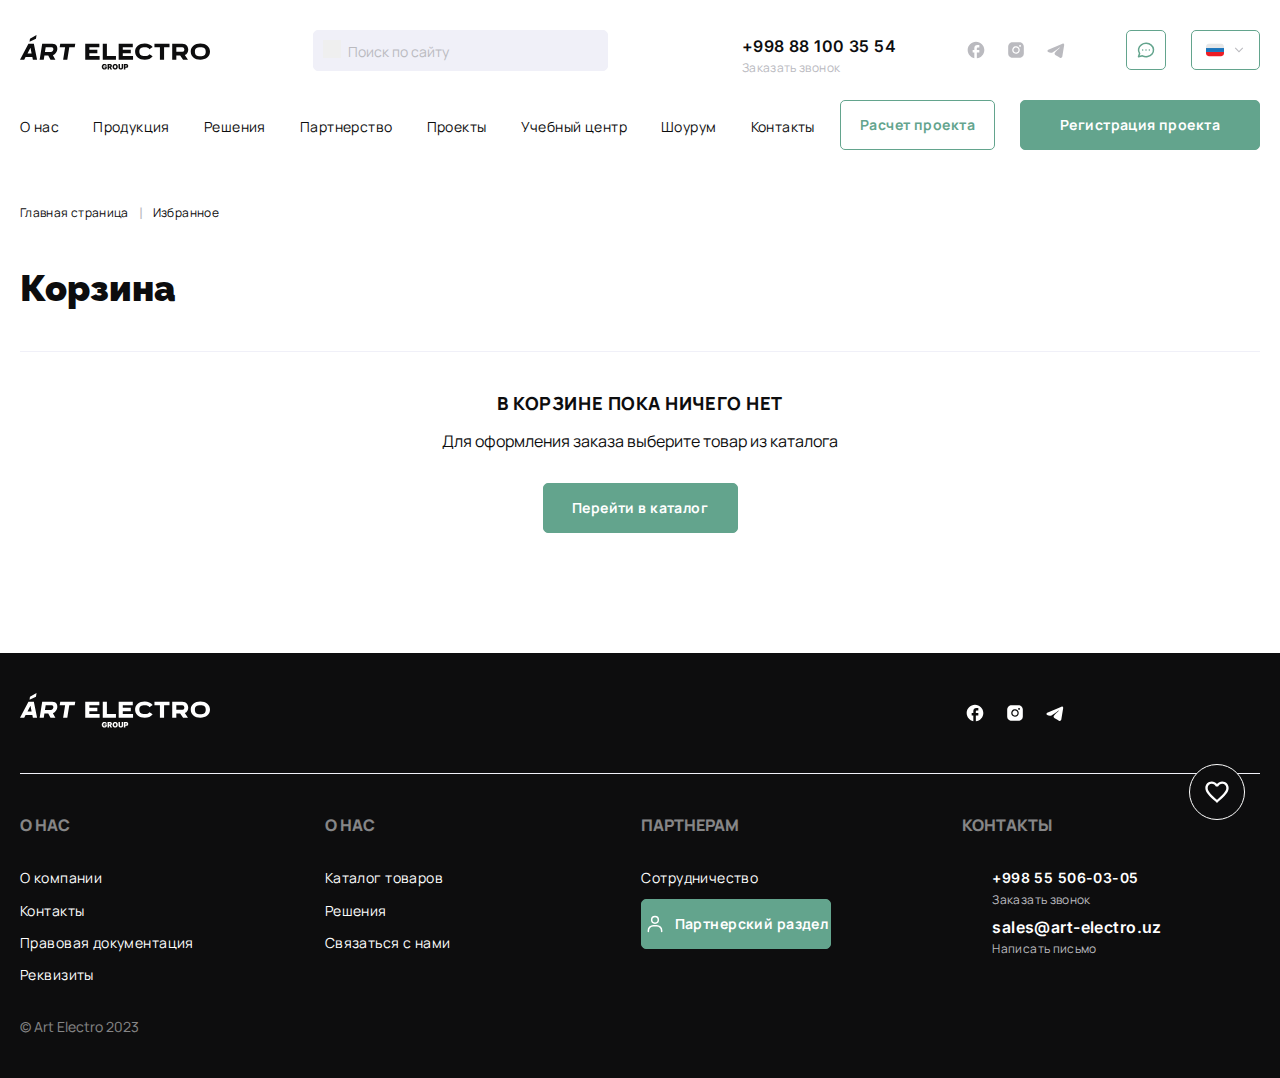
==== commit ad5a9127: "add widget" ====
--- a/cart_clear.html
+++ b/cart_clear.html
@@ -263,21 +263,34 @@
 			</div>
 		</footer>
 		<div class="overlay"></div>
-		<div class="b24-widget-button-wrapper b24-widget-button-position-bottom-right b24-widget-button-visible">
-			<div class="b24-widget-button-inner-container">
-				<div class="b24-widget-button-block">
-					<div class="b24-widget-button-pulse b24-widget-button-pulse-animate"></div>
-					<div class="b24-widget-button-notification"></div>
-					<div class="b24-widget-button-inner-block">
-						<div class="b24-widget-button-icon-container">
-							<a href="#" class="b24-widget-button-inner-item b24-widget-button-icon-animation">
-								<svg width="28" height="28" viewBox="0 0 28 28" fill="none" xmlns="http://www.w3.org/2000/svg">
-									<path d="M14.1154 21.6417L13.9987 21.7583L13.8704 21.6417C8.3287 16.6133 4.66536 13.2883 4.66536 9.91667C4.66536 7.58333 6.41536 5.83333 8.7487 5.83333C10.5454 5.83333 12.2954 7 12.9137 8.58667H15.0837C15.702 7 17.452 5.83333 19.2487 5.83333C21.582 5.83333 23.332 7.58333 23.332 9.91667C23.332 13.2883 19.6687 16.6133 14.1154 21.6417ZM19.2487 3.5C17.2187 3.5 15.2704 4.445 13.9987 5.92667C12.727 4.445 10.7787 3.5 8.7487 3.5C5.15536 3.5 2.33203 6.31167 2.33203 9.91667C2.33203 14.315 6.2987 17.92 12.307 23.3683L13.9987 24.9083L15.6904 23.3683C21.6987 17.92 25.6654 14.315 25.6654 9.91667C25.6654 6.31167 22.842 3.5 19.2487 3.5Z" fill="white"/>
-								</svg>
-							</a>
-						</div>
-					</div>
-				</div>
+		<div class="widget">
+			<a href="#" class="widget__button">
+				<svg width="28" height="28" viewBox="0 0 28 28" fill="none" xmlns="http://www.w3.org/2000/svg">
+					<path fill-rule="evenodd" clip-rule="evenodd" d="M11.6673 25.6666V2.33325H9.33398V25.6666H11.6673ZM4.66732 25.6666V17.4999H2.33398V25.6666H4.66732ZM18.6673 2.33325V25.6666H16.334V2.33325H18.6673ZM25.6673 25.6666V12.8333H23.334V25.6666H25.6673Z" fill="currentColor"/>
+				</svg>
+				<span>1</span>
+			</a>
+			<a href="#" class="widget__button">
+				<svg width="28" height="28" viewBox="0 0 28 28" fill="none" xmlns="http://www.w3.org/2000/svg">
+					<path d="M19.8337 21C20.4525 21 21.046 21.2459 21.4836 21.6835C21.9212 22.121 22.167 22.7145 22.167 23.3334C22.167 23.9522 21.9212 24.5457 21.4836 24.9833C21.046 25.4209 20.4525 25.6667 19.8337 25.6667C19.2148 25.6667 18.6213 25.4209 18.1837 24.9833C17.7462 24.5457 17.5003 23.9522 17.5003 23.3334C17.5003 22.0384 18.5387 21 19.8337 21ZM1.16699 2.33337H4.98199L6.07866 4.66671H23.3337C23.6431 4.66671 23.9398 4.78962 24.1586 5.00842C24.3774 5.22721 24.5003 5.52395 24.5003 5.83337C24.5003 6.03171 24.442 6.23004 24.3603 6.41671L20.1837 13.965C19.787 14.6767 19.017 15.1667 18.142 15.1667H9.45033L8.40033 17.0684L8.36533 17.2084C8.36533 17.2857 8.39605 17.3599 8.45075 17.4146C8.50545 17.4693 8.57964 17.5 8.65699 17.5H22.167V19.8334H8.16699C7.54815 19.8334 6.95466 19.5875 6.51708 19.15C6.07949 18.7124 5.83366 18.1189 5.83366 17.5C5.83366 17.0917 5.93866 16.7067 6.11366 16.38L7.70033 13.5217L3.50033 4.66671H1.16699V2.33337ZM8.16699 21C8.78583 21 9.37932 21.2459 9.81691 21.6835C10.2545 22.121 10.5003 22.7145 10.5003 23.3334C10.5003 23.9522 10.2545 24.5457 9.81691 24.9833C9.37932 25.4209 8.78583 25.6667 8.16699 25.6667C7.54815 25.6667 6.95466 25.4209 6.51708 24.9833C6.07949 24.5457 5.83366 23.9522 5.83366 23.3334C5.83366 22.0384 6.87199 21 8.16699 21ZM18.667 12.8334L21.9103 7.00004H7.16366L9.91699 12.8334H18.667Z" fill="currentColor"/>
+				</svg>
+				<span>28</span>
+			</a>
+			<a href="#" class="widget__button">
+				<svg width="28" height="28" viewBox="0 0 28 28" fill="none" xmlns="http://www.w3.org/2000/svg">
+					<path d="M14.1163 21.6417L13.9997 21.7583L13.8713 21.6417C8.32968 16.6133 4.66634 13.2883 4.66634 9.91667C4.66634 7.58333 6.41634 5.83333 8.74967 5.83333C10.5463 5.83333 12.2963 7 12.9147 8.58667H15.0847C15.703 7 17.453 5.83333 19.2497 5.83333C21.583 5.83333 23.333 7.58333 23.333 9.91667C23.333 13.2883 19.6697 16.6133 14.1163 21.6417ZM19.2497 3.5C17.2197 3.5 15.2713 4.445 13.9997 5.92667C12.728 4.445 10.7797 3.5 8.74967 3.5C5.15634 3.5 2.33301 6.31167 2.33301 9.91667C2.33301 14.315 6.29967 17.92 12.308 23.3683L13.9997 24.9083L15.6913 23.3683C21.6997 17.92 25.6663 14.315 25.6663 9.91667C25.6663 6.31167 22.843 3.5 19.2497 3.5Z" fill="currentColor"/>
+				</svg>
+			</a>
+			<div class="widget__close">
+				<a class="widget__close_button">
+					<svg width="28" height="28" viewBox="0 0 28 28" fill="none" xmlns="http://www.w3.org/2000/svg">
+						<path d="M14.1163 21.6417L13.9997 21.7583L13.8713 21.6417C8.32968 16.6133 4.66634 13.2883 4.66634 9.91667C4.66634 7.58333 6.41634 5.83333 8.74967 5.83333C10.5463 5.83333 12.2963 7 12.9147 8.58667H15.0847C15.703 7 17.453 5.83333 19.2497 5.83333C21.583 5.83333 23.333 7.58333 23.333 9.91667C23.333 13.2883 19.6697 16.6133 14.1163 21.6417ZM19.2497 3.5C17.2197 3.5 15.2713 4.445 13.9997 5.92667C12.728 4.445 10.7797 3.5 8.74967 3.5C5.15634 3.5 2.33301 6.31167 2.33301 9.91667C2.33301 14.315 6.29967 17.92 12.308 23.3683L13.9997 24.9083L15.6913 23.3683C21.6997 17.92 25.6663 14.315 25.6663 9.91667C25.6663 6.31167 22.843 3.5 19.2497 3.5Z" fill="currentColor"/>
+					</svg>
+					<svg width="28" height="28" viewBox="0 0 28 28" fill="none" xmlns="http://www.w3.org/2000/svg">
+						<path d="M7.46634 22.1667L5.83301 20.5334L12.3663 14L5.83301 7.46671L7.46634 5.83337L13.9997 12.3667L20.533 5.83337L22.1663 7.46671L15.633 14L22.1663 20.5334L20.533 22.1667L13.9997 15.6334L7.46634 22.1667Z" fill="currentColor"/>
+					</svg>
+				</a>
+				<div class="widget__pulse"></div>
 			</div>
 		</div>
 		<div class="popup" id="consult">
--- a/css/style.css
+++ b/css/style.css
@@ -135,6 +135,7 @@
 }
 
 .catalog_category {
+  padding: 40px 0;
   background: none;
 }
 
@@ -184,7 +185,11 @@
 }
 
 .home_category__next.swiper-button-next,
-.home_category__prev.swiper-button-prev {
+.home_category__prev.swiper-button-prev,
+.compare_product_slider__next.swiper-button-next,
+.compare_product_slider__prev.swiper-button-prev,
+.compare_product_slider__next_all.swiper-button-next,
+.compare_product_slider__prev_all.swiper-button-prev {
   display: flex;
   width: 36px;
   height: 36px;
@@ -196,37 +201,69 @@
 }
 
 .home_category__next.swiper-button-next svg,
-.home_category__prev.swiper-button-prev svg {
+.home_category__prev.swiper-button-prev svg.
+.compare_product_slider__next.swiper-button-next svg,
+.compare_product_slider__prev.swiper-button-prev svg,
+.compare_product_slider__next_all.swiper-button-next svg,
+.compare_product_slider__prev_all.swiper-button-prev svg {
   width: 18px;
   height: 18px;
   object-fit: contain;
 }
 
-.home_category__prev svg {
+.home_category__prev svg,
+.compare_product_slider__prev svg,
+.compare_product_slider__prev_all svg {
   -webkit-transform: rotate(-180deg);
   transform: rotate(-180deg);
 }
 
 .home_category__buttons .swiper-button-next:after,
-.home_category__buttons .swiper-button-prev:after {
+.home_category__buttons .swiper-button-prev:after,
+.catalog_subsection__navigation .swiper-button-next:after,
+.catalog_subsection__navigation .swiper-button-prev:after,
+.catalog_subsection__navigation_all.swiper-button-next:after,
+.catalog_subsection__navigation_all.swiper-button-prev:after {
   display: none;
 }
 
 .home_category__buttons .swiper-button-next,
-.home_category__buttons .swiper-rtl .swiper-button-prev {
+.home_category__buttons .swiper-rtl .swiper-button-prev,
+.catalog_subsection__navigation .swiper-button-next,
+.catalog_subsection__navigation .swiper-rtl .swiper-button-prev,
+.catalog_subsection__navigation_all .swiper-button-next,
+.catalog_subsection__navigation_all .swiper-rtl .swiper-button-prev  {
   right: -15px;
   left: auto;
 }
 
 .home_category__buttons .swiper-button-prev,
-.home_category__buttons .swiper-rtl .swiper-button-next {
+.home_category__buttons .swiper-rtl .swiper-button-next,
+.catalog_subsection__navigation .swiper-button-prev,
+.catalog_subsection__navigation .swiper-rtl .swiper-button-next,
+.catalog_subsection__navigation_all .swiper-button-prev,
+.catalog_subsection__navigation_all .swiper-rtl .swiper-button-next {
   left: -15px;
   right: auto;
 }
 
 .home_category__buttons .swiper-button-next.swiper-button-disabled,
-.home_category__buttons .swiper-button-prev.swiper-button-disabled {
+.home_category__buttons .swiper-button-prev.swiper-button-disabled,
+.catalog_subsection__navigation .swiper-button-next.swiper-button-disabled,
+.catalog_subsection__navigation .swiper-button-prev.swiper-button-disabled,
+.catalog_subsection__navigation_all .swiper-button-next.swiper-button-disabled,
+.catalog_subsection__navigation_all .swiper-button-prev.swiper-button-disabled {
   opacity: 0;
+}
+
+.home_category__buttons .swiper-button-next svg,
+.home_category__buttons .swiper-button-prev svg,
+.catalog_subsection__navigation .swiper-button-next svg,
+.catalog_subsection__navigation .swiper-button-prev svg ,
+.catalog_subsection__navigation_all .swiper-button-next svg,
+.catalog_subsection__navigation_all .swiper-button-prev svg{
+  width: 18px;
+  height: 18px;
 }
 
 .home_category_item.swiper-slide {
@@ -317,6 +354,7 @@
 }
 
 .catalog_subsection__flex_clear {
+  flex: 0 0 auto;
   color: #858585;
 }
 
@@ -376,6 +414,7 @@
   box-shadow: 4px 4px 23.299999237060547px 0px #EBEBEB26,-4px -4px 22.899999618530273px 0px #E5E5E526;
   -webkit-transition: box-shadow .2s linear;
   transition: box-shadow .2s linear;
+  position: relative;
 }
 
 .catalog_subsection__item.swiper-slide {
@@ -427,6 +466,21 @@
   height: 225px;
 }
 
+.catalog_subsection__list_cart.active .catalog_subsection__image_block,
+.catalog_subsection__list_cart.active .catalog_subsection__images {
+  width: 190px;
+  height: 150px;
+  margin: auto 0;
+}
+
+.catalog_subsection__list_cart.active .catalog_subsection__top {
+  align-items: center;
+}
+
+.catalog_subsection__list_cart.active .catalog_subsection__image_block span {
+  display: none;
+}
+
 .catalog_subsection__image_block span {
   width: 20px;
   height: 2px;
@@ -437,12 +491,14 @@
   background-color: #858585;
 }
 
-.catalog_product_slider__block {
+.catalog_product_slider__block,
+.compare_product_slider__block {
   padding: 40px 15px 0;
   overflow: hidden;
 }
 
-.catalog_product_slider__swiper.swiper {
+.catalog_product_slider__swiper.swiper,
+.compare_product_slider__swiper.swiper {
   overflow: visible;
 }
 
@@ -526,6 +582,28 @@
   padding: 0;
 }
 
+.catalog_subsection__list_cart.active .catalog_subsection__head {
+  width: calc(100% - 40px);
+}
+
+.catalog_subsection__del {
+  width: 20px;
+  height: 20px;
+  position: absolute;
+  top: 20px;
+  right: 20px;
+  -webkit-transform: rotate(0deg);
+  transform: rotate(0deg);
+  -webkit-transition: -webkit-transform 0.15s linear;
+  transition: transform 0.15s linear;
+  cursor: pointer;
+}
+
+.catalog_subsection__del:hover {
+  -webkit-transform: rotate(90deg);
+  transform: rotate(90deg);
+}
+
 .catalog_subsection__list.active .catalog_subsection__heading {
   display: none;
 }
@@ -563,7 +641,7 @@
   height: 100%;
   padding: 0 20px 20px;
   flex-direction: column;
-  gap: 50px;
+  gap: 30px;
   position: relative;
 }
 
@@ -592,11 +670,13 @@
   flex-wrap: nowrap;
 }
 
-.catalog_product_slider__wrapper {
+.catalog_product_slider__wrapper,
+.compare_product_slider__wrapper {
   padding: 20px 0;
 }
 
-.catalog_product_slider {
+.catalog_product_slider,
+.compare_product_slider {
   -webkit-touch-callout: none;
   -webkit-user-select: none;
   -khtml-user-select: none;
@@ -615,6 +695,7 @@
 
 .catalog_subsection__favorite,
 .catalog_subsection__comparison,
+.catalog_subsection__delete,
 .swiper-slide.catalog_subsection__item .catalog_subsection__favorite,
 .swiper-slide.catalog_subsection__item .catalog_subsection__favorite {
   display: flex;
@@ -626,21 +707,16 @@
   cursor: pointer;
 }
 
-.catalog_subsection__favorite:hover,
-.catalog_subsection__favorite.active,
-.catalog_subsection__comparison:hover,
-.catalog_subsection__comparison.active {
-  color: #0d0d0e;
-}
-
 .catalog_subsection__favorite svg,
-.catalog_subsection__comparison svg {
+.catalog_subsection__comparison svg,
+.catalog_subsection__delete svg {
   width: 20px;
   height: 20px;
 }
 
 .catalog_subsection__favorite svg path,
-.catalog_subsection__comparison svg path {
+.catalog_subsection__comparison svg path,
+.catalog_subsection__delete svg path {
   color: #858585;
   -webkit-transition: color .2s linear;
   transition: color .2s linear;
@@ -652,9 +728,13 @@
 
 .catalog_subsection__favorite:hover svg path:nth-child(1),
 .catalog_subsection__favorite.active svg path,
-.catalog_subsection__comparison:hover svg path,
-.catalog_subsection__comparison.active svg path {
+.catalog_subsection__comparison:hover svg path {
   color: #63a48d;
+}
+
+.catalog_subsection__comparison.active svg path,
+.catalog_subsection__delete:hover svg path {
+  color: #0d0d0e;
 }
 
 .catalog_subsection__top_flex,
@@ -769,6 +849,7 @@
 }
 
 .catalog_subsection__list.active .catalog_subsection__bottom {
+  width: 100%;
   padding: 20px;
 }
 
@@ -938,6 +1019,7 @@
   letter-spacing: 0.03em;
   text-transform: uppercase;
   border: none;
+  color: #0d0d0e;
   background: transparent;
   cursor: pointer;
 }
@@ -1013,6 +1095,13 @@
 .catalog_subsection__filter_text {
   font-size: 14px;
   font-weight: 400;
+  line-height: 19px;
+  letter-spacing: 0.03em;
+}
+
+.catalog_subsection__filter_text b {
+  font-size: 14px;
+  font-weight: 700;
   line-height: 19px;
   letter-spacing: 0.03em;
 }
@@ -1204,7 +1293,8 @@
   background: #63a48d;
 }
 
-.btn__incart svg {
+.catalog_product_slider .btn__incart svg,
+.compare_product_slider .btn__incart svg {
   display: none;
 }
 
@@ -1216,8 +1306,10 @@
   padding: 0 0 40px;
 }
 
-.catalog_product_slider__container {
+.catalog_product_slider__container,
+.compare_product_slider__container {
   padding: 0;
+  position: relative;
 }
 
 .catalog_product__container {
@@ -1226,7 +1318,7 @@
 
 .catalog_product__flex {
   display: flex;
-  padding: 0 0 60px;
+  padding: 0 0 40px;
   gap: 20px;
   overflow: hidden;
 }
@@ -1267,6 +1359,7 @@
   font-size: 16px;
   font-weight: 800;
   line-height: 22px;
+  text-transform: uppercase;
 }
 
 .catalog_product__slider_navigation {
@@ -1360,7 +1453,8 @@
 }
 
 .catalog_product__info_head,
-.catalog_product__info_link {
+.catalog_product__info_link,
+.comparison__link {
   font-size: 16px;
   font-weight: 800;
   line-height: 22px;
@@ -1371,7 +1465,8 @@
   padding: 0 0 20px;
 }
 
-.catalog_product__info_link {
+.catalog_product__info_link,
+.comparison__link {
   display: flex;
   padding: 25px 0 20px;
   justify-content: space-between;
@@ -1381,7 +1476,8 @@
   cursor: pointer;
 }
 
-.catalog_product__info_link svg {
+.catalog_product__info_link svg,
+.comparison__link svg {
   width: 14px;
   height: 14px;
   object-fit: contain;
@@ -1391,7 +1487,12 @@
   transition: transform 0.3s linear;
 }
 
-.catalog_product__info_link.active svg {
+.comparison__link svg {
+  margin: 0 0 0 auto;
+}
+
+.catalog_product__info_link.active svg,
+.comparison__link.active svg {
   -webkit-transform: rotate(-90deg);
   transform: rotate(-90deg);
 }
@@ -1407,7 +1508,20 @@
   overflow: hidden;
 }
 
-.catalog_product__info_sublist.active {
+.comparison__sublists {
+  display: flex;
+  max-height: 0px;
+  opacity: 0;
+  gap: 20px;
+  -webkit-transition: max-height 0.3s linear, opacity 0.3s linear;
+  transition: max-height 0.3s linear, opacity 0.3s linear;
+  transition-property: transform, max-height, opacity;
+  transition-duration: 0.3s !important;
+  cursor: col-resize;
+}
+
+.catalog_product__info_sublist.active,
+.comparison__sublists.active {
   max-height: 2000px;
   opacity: 1;
 }
@@ -1419,7 +1533,8 @@
   height: 35px;
 }
 
-.catalog_product__info_subitem {
+.catalog_product__info_subitem,
+.comparison__subitem {
   display: flex;
   width: calc(25% - 15px);
   flex-direction: column;
@@ -1427,7 +1542,9 @@
 }
 
 .catalog_product__info_desc,
-.catalog_product__info_heading {
+.catalog_product__info_heading,
+.comparison__desc,
+.comparison__heading {
   max-width: 820px;
   font-size: 16px;
   font-weight: 400;
@@ -1435,12 +1552,34 @@
   letter-spacing: 0em;
 }
 
-.catalog_product__info_heading {
+.catalog_product__info_heading,
+.comparison__heading {
   color: #858585;
 }
 
-.catalog_product__info_item {
+/* .catalog_product__info_heading,
+.comparison__heading, */
+.comparison__desc {
+  display:-webkit-box;
+  -webkit-line-clamp: 1;
+  -webkit-box-orient: vertical;
+  overflow: hidden;
+}
+
+.catalog_product__info_item,
+.comparison__item {
   border-bottom: 1px solid #f0f0f8;
+}
+
+.comparison__flex,
+.comparison__subitem.swiper-slide {
+  display: flex;
+  flex-direction: column;
+  gap: 10px;
+}
+
+.comparison__subitem.swiper-slide:last-child {
+  padding: 0 0 35px;
 }
 
 .catalog_product__thumbs_item_video {
@@ -1473,12 +1612,14 @@
 
 .catalog_product__buttons {
   display: flex;
+  padding: 0;
   align-items: center;
   gap: 30px;
 }
 
 .catalog_product__button {
   display: flex;
+  padding: 0;
   align-items: center;
   border: none;
   background-color: transparent;
@@ -1818,35 +1959,551 @@
   margin: 15px 0 0;
 }
 
-.b24-widget-button-inner-container{position:relative;display:inline-block;}
-.b24-widget-button-block{width:66px;height:66px;border-radius:100%;box-sizing:border-box;overflow:hidden;cursor:pointer;}
-.b24-widget-button-position-bottom-right{right:35px;bottom:80px;}
-.b24-widget-button-inner-block{position:relative;display:-webkit-box;display:-ms-flexbox;display:flex;height:66px;border-radius:100px;background:#0d0d0e;box-sizing:border-box;}
-.b24-widget-button-icon-container{position:relative;-webkit-box-flex:1;-webkit-flex:1;-ms-flex:1;flex:1;}
-.b24-widget-button-inner-item{position:absolute;top:0;left:0;display:flex;align-items:center;justify-content:center;width:100%;height:100%;border-radius:50%;-webkit-transition:opacity .6s ease-out;transition:opacity .6s ease-out;-webkit-animation:socialRotateBack .4s;animation:socialRotateBack .4s;opacity:0;overflow:hidden;box-sizing:border-box;}
-.b24-widget-button-icon-animation{opacity:1;}
-.b24-widget-button-wrapper{position:fixed;display:-webkit-box;display:-ms-flexbox;display:flex;-webkit-box-orient:vertical;-webkit-box-direction:normal;-ms-flex-direction:column;flex-direction:column;-webkit-box-align:end;-ms-flex-align:end;align-items:flex-end;visibility:hidden;direction:ltr;z-index:10150;}
-.b24-widget-button-visible{visibility:visible;-webkit-animation:b24-widget-button-visible 1s ease-out forwards 1;animation:b24-widget-button-visible 1s ease-out forwards 1;}
-.b24-widget-button-inner-container{-webkit-transform:scale(.85);transform:scale(.85);-webkit-transition:transform .3s;transition:transform .3s;}
-.b24-widget-button-wrapper.b24-widget-button-position-bottom-right{-webkit-box-orient:vertical;-webkit-box-direction:reverse;-ms-flex-direction:column-reverse;flex-direction:column-reverse;}
-.b24-widget-button-pulse{width: calc(100% - 2px);height: calc(100% - 2px);position:absolute;top:1px;left:1px;bottom:1px;right:1px;border:1px solid #63a48d;border-radius:50%;}
-.b24-widget-button-pulse-animate{-webkit-animation:widgetPulse infinite 1.5s;animation:widgetPulse infinite 1.5s;}
-.b24-widget-button-notification {
+.home_category .carttofavorite {
+  width: 220px;
+}
+
+.cart__block {
+  display: flex;
+  flex-direction: column;
+  gap: 20px;
+  position: sticky;
+  top: 20px;
+}
+
+.cart__top {
+  display: flex;
+  padding: 30px;
+  flex-direction: column;
+  background-color: #f0f0f8;
+  border-radius: 10px;
+  box-shadow: 4px 4px 23.3px 0px #EBEBEB26, -4px -4px 22.9px 0px #E5E5E526;
+}
+
+.home_category .cart__button {
+  width: 100%;
+}
+
+.cart__head {
+  padding: 0 0 10px;
+  font-size: 20px;
+  font-weight: 800;
+  line-height: 28px;
+  text-transform: uppercase;
+}
+
+.cart__desc {
+  padding: 0 0 30px;
+  font-size: 14px;
+  font-weight: 400;
+  line-height: 19px;
+  letter-spacing: 0.03em;
+}
+
+.cart__price {
+  padding: 0 0 20px;
+  font-size: 20px;
+  font-weight: 800;
+  line-height: 28px;
+}
+
+.cart__bottom {
+  padding: 24px 30px;
+  border-radius: 10px;
+  border: 1px solid #63a48d;
+}
+
+.cart__description {
+  font-size: 12px;
+  font-weight: 400;
+  line-height: 16px;
+  letter-spacing: 0.03em;
+}
+
+.catalog_product_slider__head,
+.compare_product_slider__head {
+  text-transform: uppercase;
+}
+
+.products__count {
+  display: flex;
+  align-items: center;
+  gap: 3px;
+  -webkit-touch-callout: none;
+  -webkit-user-select: none;
+  -khtml-user-select: none;
+  -moz-user-select: none;
+  -ms-user-select: none;
+  user-select: none;
+}
+
+.products__minus,
+.products__plus,
+.products__input input,
+.mu_content .products__input input[type="text"] {
+  display: flex;
+  width: 28px;
+  height: 28px;
+  flex: 0 0 auto;
+  align-items: center;
+  justify-content: center;
+  color: #0d0d0e;
+  background-color: transparent;
+  border: 1px solid #f0f0f8;
+  border-radius: 4px;
+  cursor: pointer;
+}
+
+.products__minus,
+.products__plus {
+  border: 1px solid #f0f0f8;
+  border-radius: 4px;
+  -webkit-transition: background-color 0.15s linear, color 0.15s linear, border-color 0.15s linear;
+  transition: background-color 0.15s linear, color 0.15s linear, border-color 0.15s linear;
+}
+
+.products__minus:hover,
+.products__plus:hover {
+  color: #fff;
+  background-color: #63a48d;
+  border: 1px solid #63a48d;
+  border-radius: 4px;
+}
+
+.products__input input,
+.mu_content .products__input input[type="text"] {
+  padding: 3px;
+  border: none;
+  text-align: center;
+}
+
+.products__flex {
+  display: flex;
+  width: 100%;
+  height: 100%;
+  padding: 25px 0 0;
+  flex-direction: column;
+  justify-content: space-between;
+  gap: 20px;
+}
+
+.products__popup_button {
+  display: flex;
+  align-items: center;
+  gap: 5px;
+  font-size: 14px;
+  font-weight: 700;
+  line-height: 19px;
+  letter-spacing: 0.03em;
+  color: #63a48d;
+  cursor: pointer;
+}
+
+.products__popup_button span {
+  flex: 0 0 auto;
+}
+
+.products__popup {
+  width: 100%;
+  width: 100%;
+  height: 100%;
+  max-width: 1025px;
+  max-height: 824px;
+  padding: 45px 50px;
+  position: fixed;
+  top: 0;
+  left: 0;
+  z-index: 110;
+  background: #fff;
+  border-radius: 10px;
+  opacity: 0;
+  box-shadow: 0px 0px 0px 0px #1919371A,
+              0px 4px 9px 0px #1919371A,
+              0px 16px 16px 0px #19193717,
+              0px 35px 21px 0px #1919370D,
+              0px 62px 25px 0px #19193703,
+              0px 98px 27px 0px #19193700;
+  
+  -webkit-transform: translateY(calc(-100% - 1px));
+  transform: translateY(calc(-100% - 1px));
+  -webkit-transition: opacity 0.5s linear, -webkit-transform 0s linear,
+    top 0s linear, left 0s linear;
+  transition: opacity 0.5s linear, transform 0s linear, top 0s linear,
+    left 0s linear;
+  -webkit-transition-delay: 0s, 0.5s, 0.5s, 0.5s;
+  transition-delay: 0s, 0.5s, 0.5s, 0.5s;
+  overflow-x: hidden;
+  overflow-y: scroll;
+}
+
+.products__popup::-webkit-scrollbar {
+  display: none;
+  width: 0px;
+  background: transparent;
+}
+
+.products__popup::-webkit-scrollbar-thumb {
+  display: none;
+  width: 0px;
+  background: transparent;
+}
+
+.products__popup.active {
+  top: 50%;
+  left: 50%;
+  opacity: 1;
+  -webkit-transform: translate(-50%, -50%);
+  transform: translate(-50%, -50%);
+  -webkit-transition-delay: 0s, 0s, 0s, 0s;
+  transition-delay: 0s, 0s, 0s, 0s;
+}
+
+.newoverlay {
+  width: 100%;
+  height: 100%;
+  position: fixed;
+  left: 0;
+  top: 0;
+  opacity: 0;
+  visibility: hidden;
+  background: transparent;
+  -webkit-transition: visibility 0.5s linear, opacity 0.5s linear,
+    background-color 0.5s linear;
+  transition: visibility 0.5s linear, opacity 0.5s linear,
+    background-color 0.5s linear;
+}
+
+.newoverlay.active {
+  background-color: #0d0d0e;
+  opacity: 0.2;
+  visibility: visible;
+}
+
+.products__popup_flex {
+  display: flex;
+  max-width: calc(100% - 40px);
+  padding: 0 0 40px;
+}
+
+.products__popup_head {
+  display: flex;
+  align-items: center;
+  gap: 20px;
+}
+
+.products__popup_head {
+  font-size: 24px;
+  font-weight: 900;
+  line-height: 31px;
+  letter-spacing: 0.03em;
+}
+
+.products__popup_head span {
+  font-size: 16px;
+  font-weight: 400;
+  line-height: 22px;
+  -webkit-transform: translateY(2px);
+  transform: translateY(2px);
+  color: #858585;
+}
+
+.products__popup_close {
+  width: 20px;
+  height: 20px;
+  position: absolute;
+  top: 20px;
+  right: 20px;
+  -webkit-transform: rotate(0deg);
+  transform: rotate(0deg);
+  -webkit-transition: -webkit-transform 0.15s linear;
+  transition: transform 0.15s linear;
+  cursor: pointer;
+}
+
+.products__popup_close:hover {
+  -webkit-transform: rotate(90deg);
+  transform: rotate(90deg);
+}
+
+.catalog__navigation_list {
+  display: flex;
+  padding: 60px 0 0;
+  align-items: center;
+  justify-content: center;
+  flex-wrap: wrap;
+  gap: 10px;
+  -webkit-touch-callout: none;
+  -webkit-user-select: none;
+  -khtml-user-select: none;
+  -moz-user-select: none;
+  -ms-user-select: none;
+  user-select: none;
+}
+
+.catalog__navigation_item {
+  display: flex;
+}
+
+.catalog__navigation_item:first-child {
+  padding: 0 20px 0 0;
+}
+
+.catalog__navigation_item:last-child {
+  padding: 0 0 0 20px;
+}
+
+.catalog__navigation_link {
+  display: flex;
+  min-width: 30px;
+  height: 30px;
+  padding: 6px;
+  align-items: center;
+  justify-content: center;
+  gap: 15px;
+  color: #0d0d0e;
+  border: 1px solid #bababf;
+  border-radius: 5px;
+  background-color: #fff;
+  -webkit-transition: background-color 0.15s linear, color 0.15s linear, border-color 0.15s linear;
+  transition: background-color 0.15s linear, color 0.15s linear, border-color 0.15s linear;
+  cursor: pointer;
+}
+
+.catalog__navigation_item:not(:first-child):not(:last-child):not(:nth-last-child(3)) .catalog__navigation_link:hover,
+.catalog__navigation_item.active .catalog__navigation_link {
+  color: #fff;
+  border: 1px solid #63a48d;
+  background-color: #63a48d;
+}
+
+.catalog__navigation_item:first-child .catalog__navigation_link,
+.catalog__navigation_item:last-child .catalog__navigation_link,
+.catalog__navigation_item:nth-last-child(3) .catalog__navigation_link {
+  color: #0d0d0e;
+  border: 1px solid transparent;
+  background-color: #fff;
+}
+
+.catalog__navigation_item:first-child .catalog__navigation_link:hover,
+.catalog__navigation_item:last-child .catalog__navigation_link:hover,
+.catalog__navigation_item:nth-last-child(3) .catalog__navigation_link:hover {
+  color: #63a48d;
+  border: 1px solid transparent;
+  background-color: #fff;
+}
+
+.comparison__buttons {
+  display: flex;
+  flex-wrap: wrap;
+  gap: 20px;
+}
+
+.comparison__button {
+  display: block;
+  width: max-content;
+  padding: 10px 30px;
+  position: relative;
+  border: 1px solid #63a48d;
+  border-radius: 5px;
+  cursor: pointer;
+  overflow: hidden;
+}
+
+.comparison__text {
+  font-size: 16px;
+  font-weight: 400;
+  line-height: 22px;
+  color: #0d0d0e;
+  position: relative;
+  z-index: 1;
+  -webkit-transition: color 0.15s linear;
+  transition: color 0.15s linear;
+}
+
+.comparison__input {
+  display: none;
+  position: absolute;
+  -webkit-appearance: none;
+  appearance: none;
+}
+
+.comparison__back {
+  display: block;
+  width: 100%;
+  height: 100%;
+  position: absolute;
+  top: 0;
+  left: 0;
+  background-color: #fff;
+  -webkit-transition: background-color 0.15s linear;
+  transition: background-color 0.15s linear;
+}
+
+.comparison__button:hover .comparison__text,
+.comparison__input:checked ~ .comparison__text {
+  color: #fff;
+}
+
+.comparison__button:hover .comparison__back,
+.comparison__input:checked ~ .comparison__back {
+  background-color: #63a48d;
+}
+
+.compare_product_slider__flex {
+  display: flex;
+  position: relative;
+}
+
+.compare_product_slider__right.swiper,
+.comparison__sublist_right.swiper,
+.catalog_subsection__navigation_right,
+.compare_product_slider__left_pagination,
+.compare_product_slider__right_pagination {
+  display: none;
+}
+
+.compare_product_slider__left {
+  width: 100%;
+}
+
+.widget {
+  display: flex;
+  flex-direction: column;
+  position: fixed;
+  right: 35px;
+  bottom: 80px;
+  z-index: 120;
+  visibility: visible;
+  -webkit-animation: widgetVisible 1s ease-out forwards 1;
+  animation: widgetVisible 1s ease-out forwards 1;
+}
+
+.widget__close {
+  display: flex;
+  width: 56px;
+  height: 56px;
+  align-items: center;
+  justify-content: center;
+  border-radius: 50%;
+  cursor: pointer;
+  position: relative;
+  z-index: 4;
+  -webkit-animation: widgetBack .4s;
+  animation: widgetBack .4s;
+}
+
+.widget__close_button {
+  display: flex;
+  width: 56px;
+  height: 56px;
+  align-items: center;
+  justify-content: center;
+  color: #fff;
+  background-color: #0d0d0e;
+  border: 1.3px solid #fff;
+  border-radius: 50%;
+  position: relative;
+  z-index: 4;
+  -webkit-transform: rotate(0deg);
+  transform: rotate(0deg);
+  -webkit-transition: -webkit-transform 0.3s linear, background-color 0.3s linear, color 0.3s linear;
+  transition: transform 0.3s linear, background-color 0.3s linear, color 0.3s linear;
+}
+
+.widget.active .widget__close_button {
+  color: #858585;
+  background-color: #f0f0f8;
+  -webkit-transform: rotate(90deg);
+  transform: rotate(90deg);
+}
+
+.widget.active .widget__close_button svg:nth-child(1),
+.widget__close_button svg:nth-child(2) {
+  display: none;
+}
+
+.widget__close_button svg:nth-child(1),
+.widget.active .widget__close_button svg:nth-child(2) {
+  display: flex;
+}
+
+.widget__button {
+  display: flex;
+  width: 56px;
+  height: 56px;
+  align-items: center;
+  justify-content: center;
+  color: #fff;
+  background-color: #0d0d0e;
+  border: 1.3px solid #fff;
+  border-radius: 50%;
+  position: absolute;
+  right: 0;
+  bottom: 0;
+  z-index: 3;
+  opacity: 0;
+  -webkit-transition: bottom 0.3s linear, opacity 0.3s linear;
+  transition: bottom 0.3s linear, opacity 0.3s linear;
+}
+
+.widget.active .widget__button {
+  opacity: 1;
+}
+
+.widget.active .widget__button:nth-child(1) {
+  bottom: 183px;
+}
+
+.widget.active .widget__button:nth-child(2) {
+  bottom: 122px;
+}
+
+.widget.active .widget__button:nth-child(3) {
+  bottom: 61px;
+}
+
+.widget__button span {
   width: 20px;
   height: 20px;
   position: absolute;
   top: 0;
   right: 0;
-  z-index: 1;
-  border: 1px solid #fff;
   border-radius: 50%;
   background-color: #63a48d;
-}
-
-@-webkit-keyframes socialRotateBack{from{-webkit-transform:rotate(90deg);transform:rotate(90deg);}to{-webkit-transform:rotate(0);transform:rotate(0);}}
-@keyframes socialRotateBack{from{-webkit-transform:rotate(90deg);transform:rotate(90deg);}to{-webkit-transform:rotate(0);.b24-widget-button-inner-item:rotate(0);}}
-@-webkit-keyframes b24-widget-button-visible{from{-webkit-transform:scale(0);transform:scale(0);}30.001%{-webkit-transform:scale(1.2);transform:scale(1.2);}62.999%{-webkit-transform:scale(1);transform:scale(1);}100%{-webkit-transform:scale(1);transform:scale(1);}}
-@keyframes b24-widget-button-visible{from{-webkit-transform:scale(0);transform:scale(0);}30.001%{-webkit-transform:scale(1.2);transform:scale(1.2);}62.999%{-webkit-transform:scale(1);transform:scale(1);}100%{-webkit-transform:scale(1);transform:scale(1);}}
+  border: 1px solid #fff;
+  font-size: 12px;
+  font-weight: 400;
+  line-height: 16px;
+  letter-spacing: 0.03em;
+  color: #fff;
+  text-align: center;
+}
+
+.widget svg {
+  display: flex;
+  width: 28px;
+  height: 28px;
+  object-fit: contain;
+}
+
+.widget__pulse {
+  width: calc(100% - 2px);
+  height: calc(100% - 2px);
+  position: absolute;
+  top: 1px;
+  left: 1px;
+  bottom: 1px;
+  right: 1px;
+  border: 1px solid #63a48d;
+  border-radius: 50%;
+  -webkit-animation: widgetPulse infinite 1.5s;
+  animation: widgetPulse infinite 1.5s;
+}
+
+@-webkit-keyframes widgetBack{from{-webkit-transform:rotate(90deg);transform:rotate(90deg);}to{-webkit-transform:rotate(0);transform:rotate(0);}}
+@keyframes widgetBack{from{-webkit-transform:rotate(90deg);transform:rotate(90deg);}to{-webkit-transform:rotate(0);.widget-button-inner-item:rotate(0);}}
+@-webkit-keyframes widgetVisible{from{-webkit-transform:scale(0);transform:scale(0);}30.001%{-webkit-transform:scale(1.2);transform:scale(1.2);}62.999%{-webkit-transform:scale(1);transform:scale(1);}100%{-webkit-transform:scale(1);transform:scale(1);}}
+@keyframes widgetVisible{from{-webkit-transform:scale(0);transform:scale(0);}30.001%{-webkit-transform:scale(1.2);transform:scale(1.2);}62.999%{-webkit-transform:scale(1);transform:scale(1);}100%{-webkit-transform:scale(1);transform:scale(1);}}
 @-webkit-keyframes widgetPulse{50%{-webkit-transform:scale(1,1);transform:scale(1,1);opacity:1;}100%{-webkit-transform:scale(2,2);transform:scale(2,2);opacity:0;}}
 @keyframes widgetPulse{50%{-webkit-transform:scale(1,1);transform:scale(1,1);opacity:1;}100%{-webkit-transform:scale(2,2);transform:scale(2,2);opacity:0;}}
 
@@ -1941,6 +2598,12 @@
     display: flex;
     align-items: center;
     gap: 10px;
+  }
+  .catalog_subsection__list_cart .catalog_subsection__prices_mobile {
+    width: calc(100% - 30px);
+    flex-direction: column-reverse;
+    align-items: flex-start;
+    gap: 5px;
   }
   .catalog_subsection__list.active .catalog_subsection__right_block,
   .catalog_subsection__right_block {
@@ -2044,7 +2707,8 @@
   .catalog_subsection__top_flex {
     gap: 5px;
   }
-  .catalog_product_slider__swiper.swiper {
+  .catalog_product_slider__swiper.swiper,
+  .compare_product_slider__swiper.swiper {
     overflow: visible;
   }
   .home_category .catalog_subsection__filter_send {
@@ -2072,7 +2736,8 @@
     padding: 0 15px 60px;
   }
   .catalog_product__info_subitem,
-  .catalog_product__info_files {
+  .catalog_product__info_files,
+  .comparison__subitem {
     width: calc(50% - 10px);
   }
   .catalog_product__bottom {
@@ -2089,9 +2754,143 @@
     width: 100%;
     justify-content: space-between;
   }
+  .products__popup {
+    padding: 40px 0;
+  }
+  .products__popup_flex {
+    max-width: 100%;
+    padding: 0 15px 40px;
+    margin: 0 0 30px;
+    box-shadow: 0px 2px 10px 0px #00000012;
+  }
+  .products__popup .catalog_subsection__list {
+    padding: 0 15px;
+  }
+  .compare_product_slider__container {
+    display: flex;
+    padding: 30px 0 0;
+  }
+  .compare_product_slider__flex {
+    padding: 40px 0 0;
+  }
+  .compare_product_slider__block {
+    padding: 0;
+  }
+  .compare_product_slider__left.swiper {
+    padding: 0 10px 0 15px;
+  }
+  .compare_product_slider__right.swiper {
+    padding: 0 15px 0 10px;
+  }
+  .comparison__block {
+    padding: 0 15px;
+  }
+  .comparison__sublist {
+    padding: 10px 0 0;
+  }
+  .compare_product_slider__right.swiper,
+  .comparison__sublist_right.swiper,
+  .catalog_subsection__navigation_right {
+    display: flex;
+  }
+  .compare_product_slider__next.swiper-button-next,
+  .compare_product_slider__prev.swiper-button-prev {
+    background-color: transparent;
+    border-radius: 0;
+    box-shadow: none;
+    position: relative;
+  }
+  .catalog_subsection__navigation .swiper-button-next,
+  .catalog_subsection__navigation .swiper-rtl .swiper-button-prev {
+    margin-top: 0;
+    top: 0;
+    right: 0;
+    left: 0;
+  }
+  .catalog_subsection__navigation .swiper-button-prev,
+  .catalog_subsection__navigation .swiper-rtl .swiper-button-next {
+    margin-top: 0;
+    top: 0;
+    left: 0;
+    right: 0;
+  }
+  .catalog_subsection__navigations {
+    display: flex;
+    width: 100%;
+    height: 20px;
+    align-items: center;
+    position: absolute;
+    top: 0;
+    left: 0;
+  }
+  .catalog_subsection__navigation_left,
+  .catalog_subsection__navigation_right {
+    display: flex;
+    width: 50%;
+    height: 100%;
+    align-items: center;
+    justify-content: center;
+    gap: 20px;
+  }
+  .catalog_subsection__navigation_left {
+    padding: 0 10px 0 15px;
+  }
+  .catalog_subsection__navigation_right {
+    padding: 0 15px 0 10px;
+  }
+  .compare_product_slider__next.swiper-button-next,
+  .compare_product_slider__prev.swiper-button-prev {
+    width: 20px;
+    height: 20px;
+  }
+  .catalog_subsection__navigations .swiper-horizontal>.swiper-pagination-bullets,
+  .catalog_subsection__navigations .swiper-pagination-bullets.swiper-pagination-horizontal,
+  .catalog_subsection__navigations .swiper-pagination-custom,
+  .catalog_subsection__navigations .swiper-pagination-fraction {
+    bottom: 0;
+    top: 0;
+    left: 0;
+    width: max-content;
+  }
+  .catalog_subsection__navigations .swiper-pagination {
+    position: relative;
+    font-size: 12px;
+    font-weight: 400;
+    line-height: 16px;
+    letter-spacing: 0.03em;
+    color: #0d0d0e;
+  }
+  .compare_product_slider__left_pagination,
+  .compare_product_slider__right_pagination {
+    display: flex;
+  }
+  .catalog_subsection__navigation_all {
+    display: none;
+  }
 }
 
 @media screen and (max-width: 850px){
+  .catalog_product__bottom {
+    flex-direction: column-reverse;
+  }
+  .catalog_product__atr {
+    width: 100%;
+  }
+  .catalog_product__cart {
+    padding: 0;
+  }
+  .catalog_product__top {
+    padding: 20px 0 30px;
+  }
+  .catalog_product__buttons {
+    gap: 10px;
+  }
+  .catalog_product__right {
+    padding: 20px 0;
+  }
+}
+
+@media screen and (max-width: 767px){
   .catalog_product__flex {
     flex-direction: column;
   }
@@ -2109,15 +2908,23 @@
   .catalog_product__desktop {
     display: none;
   }
+  .catalog_product__top {
+    padding: 20px 0 0;
+  }
 }
 
 @media screen and (max-width: 580px){
-  .btn__incart span {
+  .catalog_product_slider .btn__incart span,
+  .compare_product_slider .btn__incart span {
     display: none;
   }
-  .btn__incart svg {
+  .catalog_product_slider .btn__incart svg,
+  .compare_product_slider .btn__incart svg {
     display: flex;
     margin: 0;
+  }
+  .products__popup_button span {
+    flex: 1 1 auto;
   }
   .catalog_subsection__item.swiper-slide {
     width: 190px;
@@ -2173,7 +2980,8 @@
   .catalog_product__info_sublist {
     gap: 15px;
   }
-  .catalog_product__info_subitem {
+  .catalog_product__info_subitem,
+  .comparison__subitem {
     width: 100%;
   }
   .catalog_product__info_files {
@@ -2183,10 +2991,67 @@
     align-items: flex-start;
     text-align: left;
   }
-}
-
-@media screen and (max-width: 390px){
+  .products__popup_head {
+    flex-direction: column;
+    align-items: flex-start;
+    gap: 5px;
+    font-size: 20px;
+    font-weight: 900;
+    line-height: 26px;
+    letter-spacing: 0.03em;
+  }
+  .catalog__navigation_link span {
+    display: none;
+  }
+  .comparison__buttons {
+    flex-wrap: nowrap;
+    overflow-x: scroll;
+  }
+  .comparison__buttons::-webkit-scrollbar {
+    display: none;
+  }
+  .comparison__buttons::-webkit-scrollbar-thumb {
+    display: none;
+  }
+  .comparison__button {
+    flex: 0 0 auto;
+  }
+  .catalog_subsection__flex {
+    display: flex;
+    padding: 0 0 30px;
+    margin: 0 0 30px;
+  }
+}
+
+@media screen and (max-width: 420px){
   .home_category .btn__incart {
     width: 125px;
   }
+  .catalog_subsection__list.active .catalog_subsection__item,
+  .catalog_subsection__item {
+    flex-direction: column;
+  }
+  .catalog_subsection__flex_left {
+    flex-direction: column;
+    align-items: flex-start;
+  }
+  .catalog_subsection__list.active .catalog_subsection__top,
+  .catalog_subsection__top {
+    margin: 0 auto;
+  }
+  .catalog_subsection__flex_right,
+  .catalog_subsection__top_flex {
+    flex-direction: column-reverse;
+    align-items: flex-start;
+    gap: 15px;
+  }
+  .catalog_product__cart {
+    flex-direction: column;
+  }
+  .catalog_product__incart {
+    width: 100%;
+  }
+  .home_category .home_category__clear_button {
+    width: 100%;
+  }
 }